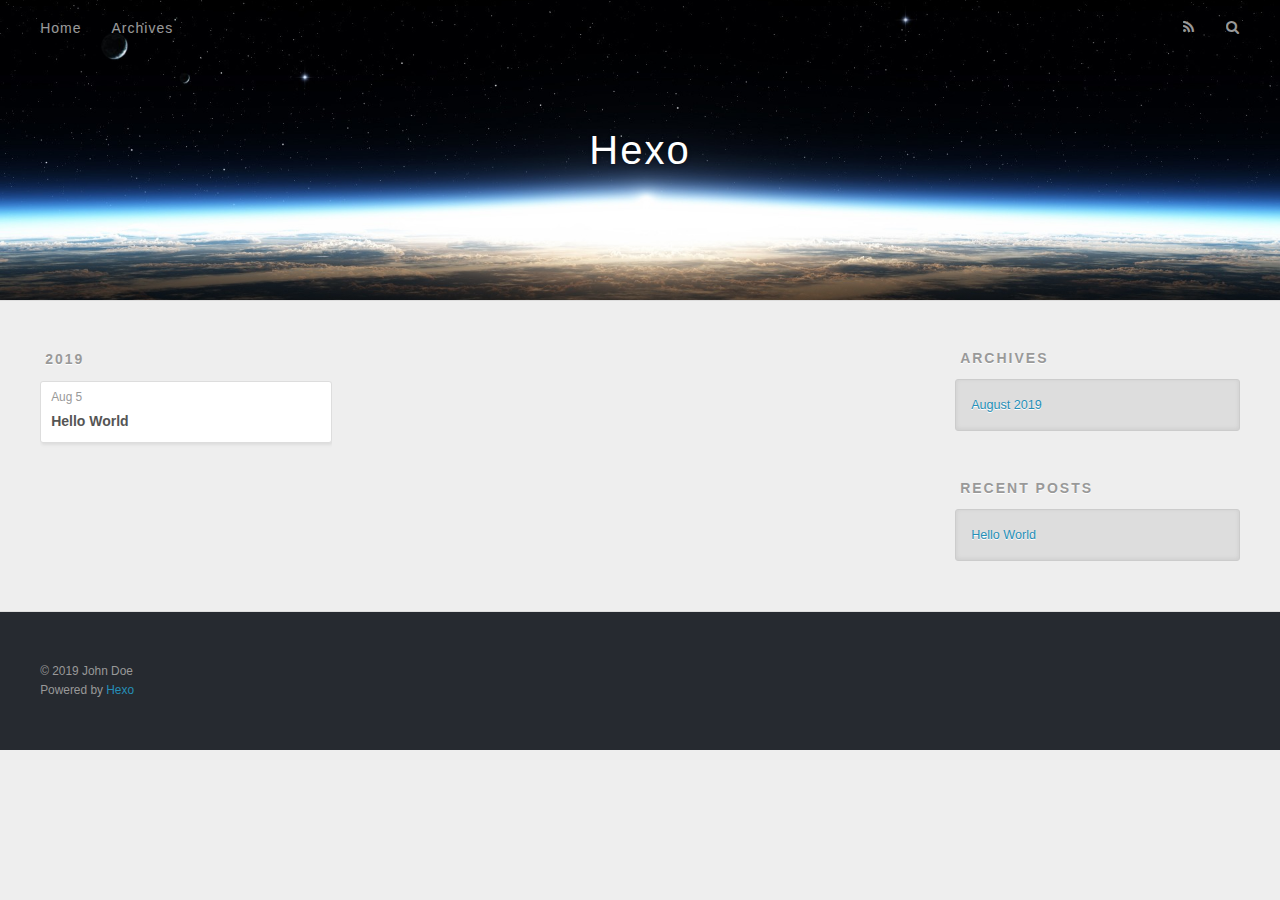
==== archives/index.html @ 951eee35 "Site updated: 2019-08-05 15:23:16" ====
<!DOCTYPE html>
<html>
<head><meta name="generator" content="Hexo 3.9.0">
  <meta charset="utf-8">
  

  
  <title>Archives | Hexo</title>
  <meta name="viewport" content="width=device-width, initial-scale=1, maximum-scale=1">
  <meta property="og:type" content="website">
<meta property="og:title" content="Hexo">
<meta property="og:url" content="http://yoursite.com/archives/index.html">
<meta property="og:site_name" content="Hexo">
<meta property="og:locale" content="default">
<meta name="twitter:card" content="summary">
<meta name="twitter:title" content="Hexo">
  
    <link rel="alternate" href="/atom.xml" title="Hexo" type="application/atom+xml">
  
  
    <link rel="icon" href="/favicon.png">
  
  
    <link href="//fonts.googleapis.com/css?family=Source+Code+Pro" rel="stylesheet" type="text/css">
  
  <link rel="stylesheet" href="/css/style.css">
</head>
</html>
<body>
  <div id="container">
    <div id="wrap">
      <header id="header">
  <div id="banner"></div>
  <div id="header-outer" class="outer">
    <div id="header-title" class="inner">
      <h1 id="logo-wrap">
        <a href="/" id="logo">Hexo</a>
      </h1>
      
    </div>
    <div id="header-inner" class="inner">
      <nav id="main-nav">
        <a id="main-nav-toggle" class="nav-icon"></a>
        
          <a class="main-nav-link" href="/">Home</a>
        
          <a class="main-nav-link" href="/archives">Archives</a>
        
      </nav>
      <nav id="sub-nav">
        
          <a id="nav-rss-link" class="nav-icon" href="/atom.xml" title="RSS Feed"></a>
        
        <a id="nav-search-btn" class="nav-icon" title="Search"></a>
      </nav>
      <div id="search-form-wrap">
        <form action="//google.com/search" method="get" accept-charset="UTF-8" class="search-form"><input type="search" name="q" class="search-form-input" placeholder="Search"><button type="submit" class="search-form-submit">&#xF002;</button><input type="hidden" name="sitesearch" value="http://yoursite.com"></form>
      </div>
    </div>
  </div>
</header>
      <div class="outer">
        <section id="main">
  
  
    
    
      
      
      <section class="archives-wrap">
        <div class="archive-year-wrap">
          <a href="/archives/2019" class="archive-year">2019</a>
        </div>
        <div class="archives">
    
    <article class="archive-article archive-type-post">
  <div class="archive-article-inner">
    <header class="archive-article-header">
      <a href="/2019/08/05/hello-world/" class="archive-article-date">
  <time datetime="2019-08-05T07:02:43.059Z" itemprop="datePublished">Aug 5</time>
</a>
      
  
    <h1 itemprop="name">
      <a class="archive-article-title" href="/2019/08/05/hello-world/">Hello World</a>
    </h1>
  

    </header>
  </div>
</article>
  
  
    </div></section>
  


</section>
        
          <aside id="sidebar">
  
    

  
    

  
    
  
    
  <div class="widget-wrap">
    <h3 class="widget-title">Archives</h3>
    <div class="widget">
      <ul class="archive-list"><li class="archive-list-item"><a class="archive-list-link" href="/archives/2019/08/">August 2019</a></li></ul>
    </div>
  </div>


  
    
  <div class="widget-wrap">
    <h3 class="widget-title">Recent Posts</h3>
    <div class="widget">
      <ul>
        
          <li>
            <a href="/2019/08/05/hello-world/">Hello World</a>
          </li>
        
      </ul>
    </div>
  </div>

  
</aside>
        
      </div>
      <footer id="footer">
  
  <div class="outer">
    <div id="footer-info" class="inner">
      &copy; 2019 John Doe<br>
      Powered by <a href="http://hexo.io/" target="_blank">Hexo</a>
    </div>
  </div>
</footer>
    </div>
    <nav id="mobile-nav">
  
    <a href="/" class="mobile-nav-link">Home</a>
  
    <a href="/archives" class="mobile-nav-link">Archives</a>
  
</nav>
    

<script src="//ajax.googleapis.com/ajax/libs/jquery/2.0.3/jquery.min.js"></script>


  <link rel="stylesheet" href="/fancybox/jquery.fancybox.css">
  <script src="/fancybox/jquery.fancybox.pack.js"></script>


<script src="/js/script.js"></script>



  </div>
</body>
</html>
---- css/style.css ----
body {
  width: 100%;
}
body:before,
body:after {
  content: "";
  display: table;
}
body:after {
  clear: both;
}
html,
body,
div,
span,
applet,
object,
iframe,
h1,
h2,
h3,
h4,
h5,
h6,
p,
blockquote,
pre,
a,
abbr,
acronym,
address,
big,
cite,
code,
del,
dfn,
em,
img,
ins,
kbd,
q,
s,
samp,
small,
strike,
strong,
sub,
sup,
tt,
var,
dl,
dt,
dd,
ol,
ul,
li,
fieldset,
form,
label,
legend,
table,
caption,
tbody,
tfoot,
thead,
tr,
th,
td {
  margin: 0;
  padding: 0;
  border: 0;
  outline: 0;
  font-weight: inherit;
  font-style: inherit;
  font-family: inherit;
  font-size: 100%;
  vertical-align: baseline;
}
body {
  line-height: 1;
  color: #000;
  background: #fff;
}
ol,
ul {
  list-style: none;
}
table {
  border-collapse: separate;
  border-spacing: 0;
  vertical-align: middle;
}
caption,
th,
td {
  text-align: left;
  font-weight: normal;
  vertical-align: middle;
}
a img {
  border: none;
}
input,
button {
  margin: 0;
  padding: 0;
}
input::-moz-focus-inner,
button::-moz-focus-inner {
  border: 0;
  padding: 0;
}
@font-face {
  font-family: FontAwesome;
  font-style: normal;
  font-weight: normal;
  src: url("fonts/fontawesome-webfont.eot?v=#4.0.3");
  src: url("fonts/fontawesome-webfont.eot?#iefix&v=#4.0.3") format("embedded-opentype"), url("fonts/fontawesome-webfont.woff?v=#4.0.3") format("woff"), url("fonts/fontawesome-webfont.ttf?v=#4.0.3") format("truetype"), url("fonts/fontawesome-webfont.svg#fontawesomeregular?v=#4.0.3") format("svg");
}
html,
body,
#container {
  height: 100%;
}
body {
  background: #eee;
  font: 14px -apple-system, BlinkMacSystemFont, "Segoe UI", "Roboto", "Oxygen", "Ubuntu", "Cantarell", "Fira Sans", "Droid Sans", "Helvetica Neue", sans-serif;
  -webkit-text-size-adjust: 100%;
}
.outer {
  max-width: 1220px;
  margin: 0 auto;
  padding: 0 20px;
}
.outer:before,
.outer:after {
  content: "";
  display: table;
}
.outer:after {
  clear: both;
}
.inner {
  display: inline;
  float: left;
  width: 98.33333333333333%;
  margin: 0 0.833333333333333%;
}
.left,
.alignleft {
  float: left;
}
.right,
.alignright {
  float: right;
}
.clear {
  clear: both;
}
#container {
  position: relative;
}
.mobile-nav-on {
  overflow: hidden;
}
#wrap {
  height: 100%;
  width: 100%;
  position: absolute;
  top: 0;
  left: 0;
  -webkit-transition: 0.2s ease-out;
  -moz-transition: 0.2s ease-out;
  -ms-transition: 0.2s ease-out;
  transition: 0.2s ease-out;
  z-index: 1;
  background: #eee;
}
.mobile-nav-on #wrap {
  left: 280px;
}
@media screen and (min-width: 768px) {
  #main {
    display: inline;
    float: left;
    width: 73.33333333333333%;
    margin: 0 0.833333333333333%;
  }
}
.article-date,
.article-category-link,
.archive-year,
.widget-title {
  text-decoration: none;
  text-transform: uppercase;
  letter-spacing: 2px;
  color: #999;
  margin-bottom: 1em;
  margin-left: 5px;
  line-height: 1em;
  text-shadow: 0 1px #fff;
  font-weight: bold;
}
.article-inner,
.archive-article-inner {
  background: #fff;
  -webkit-box-shadow: 1px 2px 3px #ddd;
  box-shadow: 1px 2px 3px #ddd;
  border: 1px solid #ddd;
  border-radius: 3px;
}
.article-entry h1,
.widget h1 {
  font-size: 2em;
}
.article-entry h2,
.widget h2 {
  font-size: 1.5em;
}
.article-entry h3,
.widget h3 {
  font-size: 1.3em;
}
.article-entry h4,
.widget h4 {
  font-size: 1.2em;
}
.article-entry h5,
.widget h5 {
  font-size: 1em;
}
.article-entry h6,
.widget h6 {
  font-size: 1em;
  color: #999;
}
.article-entry hr,
.widget hr {
  border: 1px dashed #ddd;
}
.article-entry strong,
.widget strong {
  font-weight: bold;
}
.article-entry em,
.widget em,
.article-entry cite,
.widget cite {
  font-style: italic;
}
.article-entry sup,
.widget sup,
.article-entry sub,
.widget sub {
  font-size: 0.75em;
  line-height: 0;
  position: relative;
  vertical-align: baseline;
}
.article-entry sup,
.widget sup {
  top: -0.5em;
}
.article-entry sub,
.widget sub {
  bottom: -0.2em;
}
.article-entry small,
.widget small {
  font-size: 0.85em;
}
.article-entry acronym,
.widget acronym,
.article-entry abbr,
.widget abbr {
  border-bottom: 1px dotted;
}
.article-entry ul,
.widget ul,
.article-entry ol,
.widget ol,
.article-entry dl,
.widget dl {
  margin: 0 20px;
  line-height: 1.6em;
}
.article-entry ul ul,
.widget ul ul,
.article-entry ol ul,
.widget ol ul,
.article-entry ul ol,
.widget ul ol,
.article-entry ol ol,
.widget ol ol {
  margin-top: 0;
  margin-bottom: 0;
}
.article-entry ul,
.widget ul {
  list-style: disc;
}
.article-entry ol,
.widget ol {
  list-style: decimal;
}
.article-entry dt,
.widget dt {
  font-weight: bold;
}
#header {
  height: 300px;
  position: relative;
  border-bottom: 1px solid #ddd;
}
#header:before,
#header:after {
  content: "";
  position: absolute;
  left: 0;
  right: 0;
  height: 40px;
}
#header:before {
  top: 0;
  background: -webkit-linear-gradient(rgba(0,0,0,0.2), transparent);
  background: -moz-linear-gradient(rgba(0,0,0,0.2), transparent);
  background: -ms-linear-gradient(rgba(0,0,0,0.2), transparent);
  background: linear-gradient(rgba(0,0,0,0.2), transparent);
}
#header:after {
  bottom: 0;
  background: -webkit-linear-gradient(transparent, rgba(0,0,0,0.2));
  background: -moz-linear-gradient(transparent, rgba(0,0,0,0.2));
  background: -ms-linear-gradient(transparent, rgba(0,0,0,0.2));
  background: linear-gradient(transparent, rgba(0,0,0,0.2));
}
#header-outer {
  height: 100%;
  position: relative;
}
#header-inner {
  position: relative;
  overflow: hidden;
}
#banner {
  position: absolute;
  top: 0;
  left: 0;
  width: 100%;
  height: 100%;
  background: url("images/banner.jpg") center #000;
  -webkit-background-size: cover;
  -moz-background-size: cover;
  background-size: cover;
  z-index: -1;
}
#header-title {
  text-align: center;
  height: 40px;
  position: absolute;
  top: 50%;
  left: 0;
  margin-top: -20px;
}
#logo,
#subtitle {
  text-decoration: none;
  color: #fff;
  font-weight: 300;
  text-shadow: 0 1px 4px rgba(0,0,0,0.3);
}
#logo {
  font-size: 40px;
  line-height: 40px;
  letter-spacing: 2px;
}
#subtitle {
  font-size: 16px;
  line-height: 16px;
  letter-spacing: 1px;
}
#subtitle-wrap {
  margin-top: 16px;
}
#main-nav {
  float: left;
  margin-left: -15px;
}
.nav-icon,
.main-nav-link {
  float: left;
  color: #fff;
  opacity: 0.6;
  text-decoration: none;
  text-shadow: 0 1px rgba(0,0,0,0.2);
  -webkit-transition: opacity 0.2s;
  -moz-transition: opacity 0.2s;
  -ms-transition: opacity 0.2s;
  transition: opacity 0.2s;
  display: block;
  padding: 20px 15px;
}
.nav-icon:hover,
.main-nav-link:hover {
  opacity: 1;
}
.nav-icon {
  font-family: FontAwesome;
  text-align: center;
  font-size: 14px;
  width: 14px;
  height: 14px;
  padding: 20px 15px;
  position: relative;
  cursor: pointer;
}
.main-nav-link {
  font-weight: 300;
  letter-spacing: 1px;
}
@media screen and (max-width: 479px) {
  .main-nav-link {
    display: none;
  }
}
#main-nav-toggle {
  display: none;
}
#main-nav-toggle:before {
  content: "\f0c9";
}
@media screen and (max-width: 479px) {
  #main-nav-toggle {
    display: block;
  }
}
#sub-nav {
  float: right;
  margin-right: -15px;
}
#nav-rss-link:before {
  content: "\f09e";
}
#nav-search-btn:before {
  content: "\f002";
}
#search-form-wrap {
  position: absolute;
  top: 15px;
  width: 150px;
  height: 30px;
  right: -150px;
  opacity: 0;
  -webkit-transition: 0.2s ease-out;
  -moz-transition: 0.2s ease-out;
  -ms-transition: 0.2s ease-out;
  transition: 0.2s ease-out;
}
#search-form-wrap.on {
  opacity: 1;
  right: 0;
}
@media screen and (max-width: 479px) {
  #search-form-wrap {
    width: 100%;
    right: -100%;
  }
}
.search-form {
  position: absolute;
  top: 0;
  left: 0;
  right: 0;
  background: #fff;
  padding: 5px 15px;
  border-radius: 15px;
  -webkit-box-shadow: 0 0 10px rgba(0,0,0,0.3);
  box-shadow: 0 0 10px rgba(0,0,0,0.3);
}
.search-form-input {
  border: none;
  background: none;
  color: #555;
  width: 100%;
  font: 13px -apple-system, BlinkMacSystemFont, "Segoe UI", "Roboto", "Oxygen", "Ubuntu", "Cantarell", "Fira Sans", "Droid Sans", "Helvetica Neue", sans-serif;
  outline: none;
}
.search-form-input::-webkit-search-results-decoration,
.search-form-input::-webkit-search-cancel-button {
  -webkit-appearance: none;
}
.search-form-submit {
  position: absolute;
  top: 50%;
  right: 10px;
  margin-top: -7px;
  font: 13px FontAwesome;
  border: none;
  background: none;
  color: #bbb;
  cursor: pointer;
}
.search-form-submit:hover,
.search-form-submit:focus {
  color: #777;
}
.article {
  margin: 50px 0;
}
.article-inner {
  overflow: hidden;
}
.article-meta:before,
.article-meta:after {
  content: "";
  display: table;
}
.article-meta:after {
  clear: both;
}
.article-date {
  float: left;
}
.article-category {
  float: left;
  line-height: 1em;
  color: #ccc;
  text-shadow: 0 1px #fff;
  margin-left: 8px;
}
.article-category:before {
  content: "\2022";
}
.article-category-link {
  margin: 0 12px 1em;
}
.article-header {
  padding: 20px 20px 0;
}
.article-title {
  text-decoration: none;
  font-size: 2em;
  font-weight: bold;
  color: #555;
  line-height: 1.1em;
  -webkit-transition: color 0.2s;
  -moz-transition: color 0.2s;
  -ms-transition: color 0.2s;
  transition: color 0.2s;
}
a.article-title:hover {
  color: #258fb8;
}
.article-entry {
  color: #555;
  padding: 0 20px;
}
.article-entry:before,
.article-entry:after {
  content: "";
  display: table;
}
.article-entry:after {
  clear: both;
}
.article-entry p,
.article-entry table {
  line-height: 1.6em;
  margin: 1.6em 0;
}
.article-entry h1,
.article-entry h2,
.article-entry h3,
.article-entry h4,
.article-entry h5,
.article-entry h6 {
  font-weight: bold;
}
.article-entry h1,
.article-entry h2,
.article-entry h3,
.article-entry h4,
.article-entry h5,
.article-entry h6 {
  line-height: 1.1em;
  margin: 1.1em 0;
}
.article-entry a {
  color: #258fb8;
  text-decoration: none;
}
.article-entry a:hover {
  text-decoration: underline;
}
.article-entry ul,
.article-entry ol,
.article-entry dl {
  margin-top: 1.6em;
  margin-bottom: 1.6em;
}
.article-entry img,
.article-entry video {
  max-width: 100%;
  height: auto;
  display: block;
  margin: auto;
}
.article-entry iframe {
  border: none;
}
.article-entry table {
  width: 100%;
  border-collapse: collapse;
  border-spacing: 0;
}
.article-entry th {
  font-weight: bold;
  border-bottom: 3px solid #ddd;
  padding-bottom: 0.5em;
}
.article-entry td {
  border-bottom: 1px solid #ddd;
  padding: 10px 0;
}
.article-entry blockquote {
  font-family: Georgia, "Times New Roman", serif;
  font-size: 1.4em;
  margin: 1.6em 20px;
  text-align: center;
}
.article-entry blockquote footer {
  font-size: 14px;
  margin: 1.6em 0;
  font-family: -apple-system, BlinkMacSystemFont, "Segoe UI", "Roboto", "Oxygen", "Ubuntu", "Cantarell", "Fira Sans", "Droid Sans", "Helvetica Neue", sans-serif;
}
.article-entry blockquote footer cite:before {
  content: "—";
  padding: 0 0.5em;
}
.article-entry .pullquote {
  text-align: left;
  width: 45%;
  margin: 0;
}
.article-entry .pullquote.left {
  margin-left: 0.5em;
  margin-right: 1em;
}
.article-entry .pullquote.right {
  margin-right: 0.5em;
  margin-left: 1em;
}
.article-entry .caption {
  color: #999;
  display: block;
  font-size: 0.9em;
  margin-top: 0.5em;
  position: relative;
  text-align: center;
}
.article-entry .video-container {
  position: relative;
  padding-top: 56.25%;
  height: 0;
  overflow: hidden;
}
.article-entry .video-container iframe,
.article-entry .video-container object,
.article-entry .video-container embed {
  position: absolute;
  top: 0;
  left: 0;
  width: 100%;
  height: 100%;
  margin-top: 0;
}
.article-more-link a {
  display: inline-block;
  line-height: 1em;
  padding: 6px 15px;
  border-radius: 15px;
  background: #eee;
  color: #999;
  text-shadow: 0 1px #fff;
  text-decoration: none;
}
.article-more-link a:hover {
  background: #258fb8;
  color: #fff;
  text-decoration: none;
  text-shadow: 0 1px #1e7293;
}
.article-footer {
  font-size: 0.85em;
  line-height: 1.6em;
  border-top: 1px solid #ddd;
  padding-top: 1.6em;
  margin: 0 20px 20px;
}
.article-footer:before,
.article-footer:after {
  content: "";
  display: table;
}
.article-footer:after {
  clear: both;
}
.article-footer a {
  color: #999;
  text-decoration: none;
}
.article-footer a:hover {
  color: #555;
}
.article-tag-list-item {
  float: left;
  margin-right: 10px;
}
.article-tag-list-link:before {
  content: "#";
}
.article-comment-link {
  float: right;
}
.article-comment-link:before {
  content: "\f075";
  font-family: FontAwesome;
  padding-right: 8px;
}
.article-share-link {
  cursor: pointer;
  float: right;
  margin-left: 20px;
}
.article-share-link:before {
  content: "\f064";
  font-family: FontAwesome;
  padding-right: 6px;
}
#article-nav {
  position: relative;
}
#article-nav:before,
#article-nav:after {
  content: "";
  display: table;
}
#article-nav:after {
  clear: both;
}
@media screen and (min-width: 768px) {
  #article-nav {
    margin: 50px 0;
  }
  #article-nav:before {
    width: 8px;
    height: 8px;
    position: absolute;
    top: 50%;
    left: 50%;
    margin-top: -4px;
    margin-left: -4px;
    content: "";
    border-radius: 50%;
    background: #ddd;
    -webkit-box-shadow: 0 1px 2px #fff;
    box-shadow: 0 1px 2px #fff;
  }
}
.article-nav-link-wrap {
  text-decoration: none;
  text-shadow: 0 1px #fff;
  color: #999;
  -webkit-box-sizing: border-box;
  -moz-box-sizing: border-box;
  box-sizing: border-box;
  margin-top: 50px;
  text-align: center;
  display: block;
}
.article-nav-link-wrap:hover {
  color: #555;
}
@media screen and (min-width: 768px) {
  .article-nav-link-wrap {
    width: 50%;
    margin-top: 0;
  }
}
@media screen and (min-width: 768px) {
  #article-nav-newer {
    float: left;
    text-align: right;
    padding-right: 20px;
  }
}
@media screen and (min-width: 768px) {
  #article-nav-older {
    float: right;
    text-align: left;
    padding-left: 20px;
  }
}
.article-nav-caption {
  text-transform: uppercase;
  letter-spacing: 2px;
  color: #ddd;
  line-height: 1em;
  font-weight: bold;
}
#article-nav-newer .article-nav-caption {
  margin-right: -2px;
}
.article-nav-title {
  font-size: 0.85em;
  line-height: 1.6em;
  margin-top: 0.5em;
}
.article-share-box {
  position: absolute;
  display: none;
  background: #fff;
  -webkit-box-shadow: 1px 2px 10px rgba(0,0,0,0.2);
  box-shadow: 1px 2px 10px rgba(0,0,0,0.2);
  border-radius: 3px;
  margin-left: -145px;
  overflow: hidden;
  z-index: 1;
}
.article-share-box.on {
  display: block;
}
.article-share-input {
  width: 100%;
  background: none;
  -webkit-box-sizing: border-box;
  -moz-box-sizing: border-box;
  box-sizing: border-box;
  font: 14px -apple-system, BlinkMacSystemFont, "Segoe UI", "Roboto", "Oxygen", "Ubuntu", "Cantarell", "Fira Sans", "Droid Sans", "Helvetica Neue", sans-serif;
  padding: 0 15px;
  color: #555;
  outline: none;
  border: 1px solid #ddd;
  border-radius: 3px 3px 0 0;
  height: 36px;
  line-height: 36px;
}
.article-share-links {
  background: #eee;
}
.article-share-links:before,
.article-share-links:after {
  content: "";
  display: table;
}
.article-share-links:after {
  clear: both;
}
.article-share-twitter,
.article-share-facebook,
.article-share-pinterest,
.article-share-google {
  width: 50px;
  height: 36px;
  display: block;
  float: left;
  position: relative;
  color: #999;
  text-shadow: 0 1px #fff;
}
.article-share-twitter:before,
.article-share-facebook:before,
.article-share-pinterest:before,
.article-share-google:before {
  font-size: 20px;
  font-family: FontAwesome;
  width: 20px;
  height: 20px;
  position: absolute;
  top: 50%;
  left: 50%;
  margin-top: -10px;
  margin-left: -10px;
  text-align: center;
}
.article-share-twitter:hover,
.article-share-facebook:hover,
.article-share-pinterest:hover,
.article-share-google:hover {
  color: #fff;
}
.article-share-twitter:before {
  content: "\f099";
}
.article-share-twitter:hover {
  background: #00aced;
  text-shadow: 0 1px #008abe;
}
.article-share-facebook:before {
  content: "\f09a";
}
.article-share-facebook:hover {
  background: #3b5998;
  text-shadow: 0 1px #2f477a;
}
.article-share-pinterest:before {
  content: "\f0d2";
}
.article-share-pinterest:hover {
  background: #cb2027;
  text-shadow: 0 1px #a21a1f;
}
.article-share-google:before {
  content: "\f0d5";
}
.article-share-google:hover {
  background: #dd4b39;
  text-shadow: 0 1px #be3221;
}
.article-gallery {
  background: #000;
  position: relative;
}
.article-gallery-photos {
  position: relative;
  overflow: hidden;
}
.article-gallery-img {
  display: none;
  max-width: 100%;
}
.article-gallery-img:first-child {
  display: block;
}
.article-gallery-img.loaded {
  position: absolute;
  display: block;
}
.article-gallery-img img {
  display: block;
  max-width: 100%;
  margin: 0 auto;
}
#comments {
  background: #fff;
  -webkit-box-shadow: 1px 2px 3px #ddd;
  box-shadow: 1px 2px 3px #ddd;
  padding: 20px;
  border: 1px solid #ddd;
  border-radius: 3px;
  margin: 50px 0;
}
#comments a {
  color: #258fb8;
}
.archives-wrap {
  margin: 50px 0;
}
.archives:before,
.archives:after {
  content: "";
  display: table;
}
.archives:after {
  clear: both;
}
.archive-year-wrap {
  margin-bottom: 1em;
}
.archives {
  -webkit-column-gap: 10px;
  -moz-column-gap: 10px;
  column-gap: 10px;
}
@media screen and (min-width: 480px) and (max-width: 767px) {
  .archives {
    -webkit-column-count: 2;
    -moz-column-count: 2;
    column-count: 2;
  }
}
@media screen and (min-width: 768px) {
  .archives {
    -webkit-column-count: 3;
    -moz-column-count: 3;
    column-count: 3;
  }
}
.archive-article {
  -webkit-column-break-inside: avoid;
  page-break-inside: avoid;
  overflow: hidden;
  break-inside: avoid-column;
}
.archive-article-inner {
  padding: 10px;
  margin-bottom: 15px;
}
.archive-article-title {
  text-decoration: none;
  font-weight: bold;
  color: #555;
  -webkit-transition: color 0.2s;
  -moz-transition: color 0.2s;
  -ms-transition: color 0.2s;
  transition: color 0.2s;
  line-height: 1.6em;
}
.archive-article-title:hover {
  color: #258fb8;
}
.archive-article-footer {
  margin-top: 1em;
}
.archive-article-date {
  color: #999;
  text-decoration: none;
  font-size: 0.85em;
  line-height: 1em;
  margin-bottom: 0.5em;
  display: block;
}
#page-nav {
  margin: 50px auto;
  background: #fff;
  -webkit-box-shadow: 1px 2px 3px #ddd;
  box-shadow: 1px 2px 3px #ddd;
  border: 1px solid #ddd;
  border-radius: 3px;
  text-align: center;
  color: #999;
  overflow: hidden;
}
#page-nav:before,
#page-nav:after {
  content: "";
  display: table;
}
#page-nav:after {
  clear: both;
}
#page-nav a,
#page-nav span {
  padding: 10px 20px;
  line-height: 1;
  height: 2ex;
}
#page-nav a {
  color: #999;
  text-decoration: none;
}
#page-nav a:hover {
  background: #999;
  color: #fff;
}
#page-nav .prev {
  float: left;
}
#page-nav .next {
  float: right;
}
#page-nav .page-number {
  display: inline-block;
}
@media screen and (max-width: 479px) {
  #page-nav .page-number {
    display: none;
  }
}
#page-nav .current {
  color: #555;
  font-weight: bold;
}
#page-nav .space {
  color: #ddd;
}
#footer {
  background: #262a30;
  padding: 50px 0;
  border-top: 1px solid #ddd;
  color: #999;
}
#footer a {
  color: #258fb8;
  text-decoration: none;
}
#footer a:hover {
  text-decoration: underline;
}
#footer-info {
  line-height: 1.6em;
  font-size: 0.85em;
}
.article-entry pre,
.article-entry .highlight {
  background: #2d2d2d;
  margin: 0 -20px;
  padding: 15px 20px;
  border-style: solid;
  border-color: #ddd;
  border-width: 1px 0;
  overflow: auto;
  color: #ccc;
  line-height: 22.400000000000002px;
}
.article-entry .highlight .gutter pre,
.article-entry .gist .gist-file .gist-data .line-numbers {
  color: #666;
  font-size: 0.85em;
}
.article-entry pre,
.article-entry code {
  font-family: "Source Code Pro", Consolas, Monaco, Menlo, Consolas, monospace;
}
.article-entry code {
  background: #eee;
  text-shadow: 0 1px #fff;
  padding: 0 0.3em;
}
.article-entry pre code {
  background: none;
  text-shadow: none;
  padding: 0;
}
.article-entry .highlight pre {
  border: none;
  margin: 0;
  padding: 0;
}
.article-entry .highlight table {
  margin: 0;
  width: auto;
}
.article-entry .highlight td {
  border: none;
  padding: 0;
}
.article-entry .highlight figcaption {
  font-size: 0.85em;
  color: #999;
  line-height: 1em;
  margin-bottom: 1em;
}
.article-entry .highlight figcaption:before,
.article-entry .highlight figcaption:after {
  content: "";
  display: table;
}
.article-entry .highlight figcaption:after {
  clear: both;
}
.article-entry .highlight figcaption a {
  float: right;
}
.article-entry .highlight .gutter pre {
  text-align: right;
  padding-right: 20px;
}
.article-entry .highlight .line {
  height: 22.400000000000002px;
}
.article-entry .highlight .line.marked {
  background: #515151;
}
.article-entry .gist {
  margin: 0 -20px;
  border-style: solid;
  border-color: #ddd;
  border-width: 1px 0;
  background: #2d2d2d;
  padding: 15px 20px 15px 0;
}
.article-entry .gist .gist-file {
  border: none;
  font-family: "Source Code Pro", Consolas, Monaco, Menlo, Consolas, monospace;
  margin: 0;
}
.article-entry .gist .gist-file .gist-data {
  background: none;
  border: none;
}
.article-entry .gist .gist-file .gist-data .line-numbers {
  background: none;
  border: none;
  padding: 0 20px 0 0;
}
.article-entry .gist .gist-file .gist-data .line-data {
  padding: 0 !important;
}
.article-entry .gist .gist-file .highlight {
  margin: 0;
  padding: 0;
  border: none;
}
.article-entry .gist .gist-file .gist-meta {
  background: #2d2d2d;
  color: #999;
  font: 0.85em -apple-system, BlinkMacSystemFont, "Segoe UI", "Roboto", "Oxygen", "Ubuntu", "Cantarell", "Fira Sans", "Droid Sans", "Helvetica Neue", sans-serif;
  text-shadow: 0 0;
  padding: 0;
  margin-top: 1em;
  margin-left: 20px;
}
.article-entry .gist .gist-file .gist-meta a {
  color: #258fb8;
  font-weight: normal;
}
.article-entry .gist .gist-file .gist-meta a:hover {
  text-decoration: underline;
}
pre .comment,
pre .title {
  color: #999;
}
pre .variable,
pre .attribute,
pre .tag,
pre .regexp,
pre .ruby .constant,
pre .xml .tag .title,
pre .xml .pi,
pre .xml .doctype,
pre .html .doctype,
pre .css .id,
pre .css .class,
pre .css .pseudo {
  color: #f2777a;
}
pre .number,
pre .preprocessor,
pre .built_in,
pre .literal,
pre .params,
pre .constant {
  color: #f99157;
}
pre .class,
pre .ruby .class .title,
pre .css .rules .attribute {
  color: #9c9;
}
pre .string,
pre .value,
pre .inheritance,
pre .header,
pre .ruby .symbol,
pre .xml .cdata {
  color: #9c9;
}
pre .css .hexcolor {
  color: #6cc;
}
pre .function,
pre .python .decorator,
pre .python .title,
pre .ruby .function .title,
pre .ruby .title .keyword,
pre .perl .sub,
pre .javascript .title,
pre .coffeescript .title {
  color: #69c;
}
pre .keyword,
pre .javascript .function {
  color: #c9c;
}
@media screen and (max-width: 479px) {
  #mobile-nav {
    position: absolute;
    top: 0;
    left: 0;
    width: 280px;
    height: 100%;
    background: #191919;
    border-right: 1px solid #fff;
  }
}
@media screen and (max-width: 479px) {
  .mobile-nav-link {
    display: block;
    color: #999;
    text-decoration: none;
    padding: 15px 20px;
    font-weight: bold;
  }
  .mobile-nav-link:hover {
    color: #fff;
  }
}
@media screen and (min-width: 768px) {
  #sidebar {
    display: inline;
    float: left;
    width: 23.333333333333332%;
    margin: 0 0.833333333333333%;
  }
}
.widget-wrap {
  margin: 50px 0;
}
.widget {
  color: #777;
  text-shadow: 0 1px #fff;
  background: #ddd;
  -webkit-box-shadow: 0 -1px 4px #ccc inset;
  box-shadow: 0 -1px 4px #ccc inset;
  border: 1px solid #ccc;
  padding: 15px;
  border-radius: 3px;
}
.widget a {
  color: #258fb8;
  text-decoration: none;
}
.widget a:hover {
  text-decoration: underline;
}
.widget ul ul,
.widget ol ul,
.widget dl ul,
.widget ul ol,
.widget ol ol,
.widget dl ol,
.widget ul dl,
.widget ol dl,
.widget dl dl {
  margin-left: 15px;
  list-style: disc;
}
.widget {
  line-height: 1.6em;
  word-wrap: break-word;
  font-size: 0.9em;
}
.widget ul,
.widget ol {
  list-style: none;
  margin: 0;
}
.widget ul ul,
.widget ol ul,
.widget ul ol,
.widget ol ol {
  margin: 0 20px;
}
.widget ul ul,
.widget ol ul {
  list-style: disc;
}
.widget ul ol,
.widget ol ol {
  list-style: decimal;
}
.category-list-count,
.tag-list-count,
.archive-list-count {
  padding-left: 5px;
  color: #999;
  font-size: 0.85em;
}
.category-list-count:before,
.tag-list-count:before,
.archive-list-count:before {
  content: "(";
}
.category-list-count:after,
.tag-list-count:after,
.archive-list-count:after {
  content: ")";
}
.tagcloud a {
  margin-right: 5px;
  display: inline-block;
}
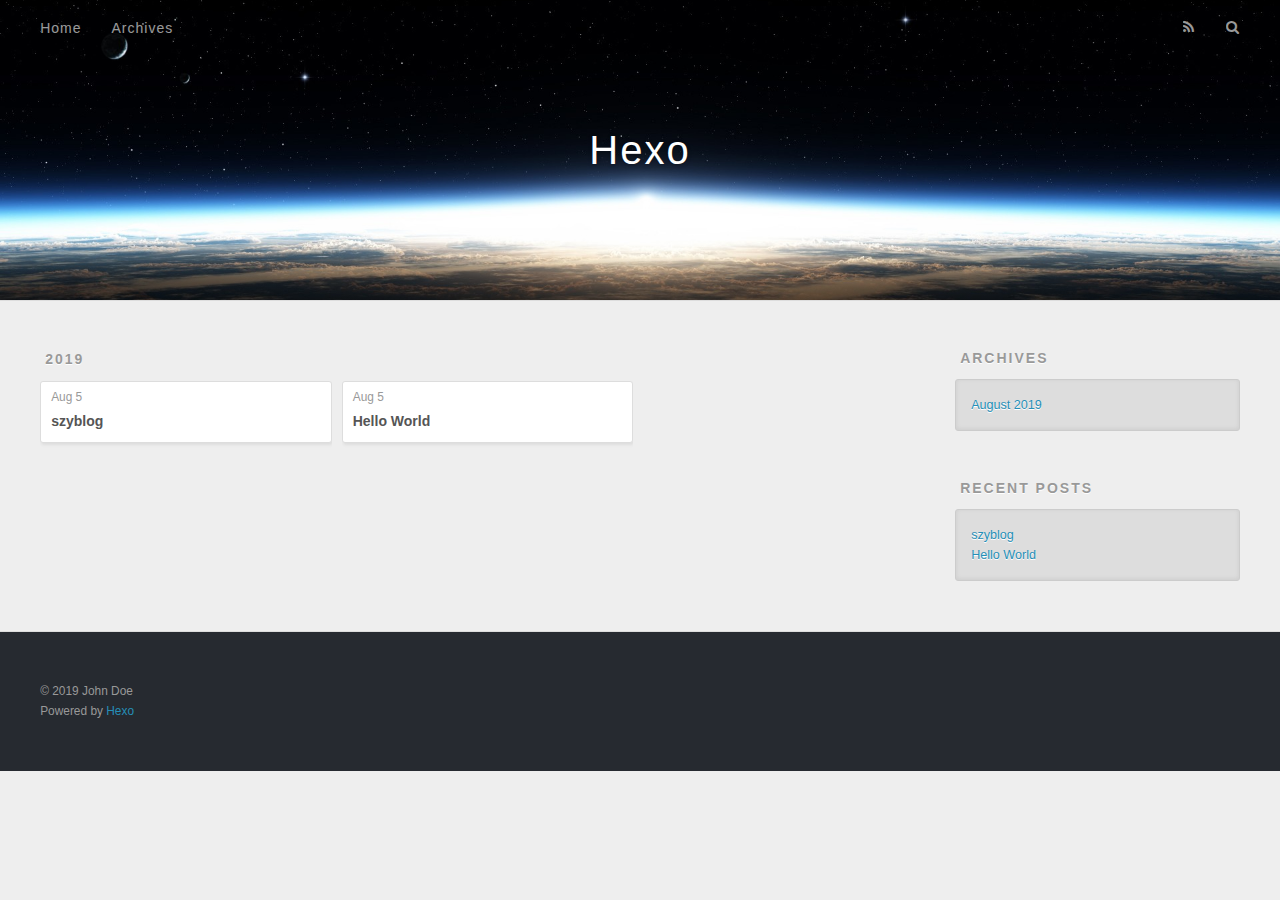
==== commit 7aeaf330: "Site updated: 2019-08-05 15:45:19" ====
--- a/archives/index.html
+++ b/archives/index.html
@@ -76,6 +76,25 @@
     <article class="archive-article archive-type-post">
   <div class="archive-article-inner">
     <header class="archive-article-header">
+      <a href="/2019/08/05/szyblog/" class="archive-article-date">
+  <time datetime="2019-08-05T07:43:23.000Z" itemprop="datePublished">Aug 5</time>
+</a>
+      
+  
+    <h1 itemprop="name">
+      <a class="archive-article-title" href="/2019/08/05/szyblog/">szyblog</a>
+    </h1>
+  
+
+    </header>
+  </div>
+</article>
+  
+    
+    
+    <article class="archive-article archive-type-post">
+  <div class="archive-article-inner">
+    <header class="archive-article-header">
       <a href="/2019/08/05/hello-world/" class="archive-article-date">
   <time datetime="2019-08-05T07:02:43.059Z" itemprop="datePublished">Aug 5</time>
 </a>
@@ -124,6 +143,10 @@
       <ul>
         
           <li>
+            <a href="/2019/08/05/szyblog/">szyblog</a>
+          </li>
+        
+          <li>
             <a href="/2019/08/05/hello-world/">Hello World</a>
           </li>
         
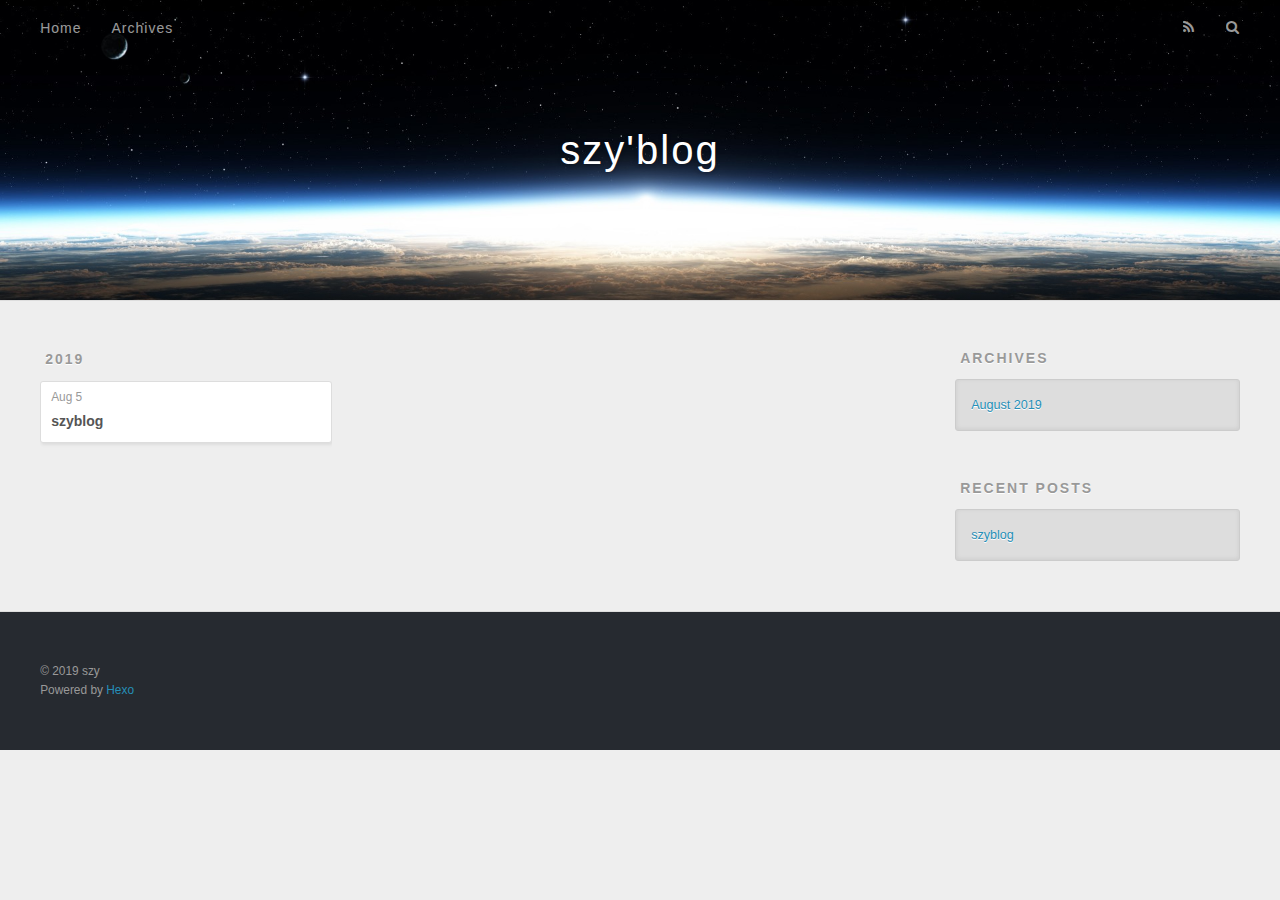
==== commit bdcbcef2: "Site updated: 2019-08-05 15:51:14" ====
--- a/archives/index.html
+++ b/archives/index.html
@@ -5,17 +5,17 @@
   
 
   
-  <title>Archives | Hexo</title>
+  <title>Archives | szy&#39;blog</title>
   <meta name="viewport" content="width=device-width, initial-scale=1, maximum-scale=1">
   <meta property="og:type" content="website">
-<meta property="og:title" content="Hexo">
+<meta property="og:title" content="szy&#39;blog">
 <meta property="og:url" content="http://yoursite.com/archives/index.html">
-<meta property="og:site_name" content="Hexo">
+<meta property="og:site_name" content="szy&#39;blog">
 <meta property="og:locale" content="default">
 <meta name="twitter:card" content="summary">
-<meta name="twitter:title" content="Hexo">
+<meta name="twitter:title" content="szy&#39;blog">
   
-    <link rel="alternate" href="/atom.xml" title="Hexo" type="application/atom+xml">
+    <link rel="alternate" href="/atom.xml" title="szy&#39;blog" type="application/atom+xml">
   
   
     <link rel="icon" href="/favicon.png">
@@ -34,7 +34,7 @@
   <div id="header-outer" class="outer">
     <div id="header-title" class="inner">
       <h1 id="logo-wrap">
-        <a href="/" id="logo">Hexo</a>
+        <a href="/" id="logo">szy&#39;blog</a>
       </h1>
       
     </div>
@@ -76,32 +76,13 @@
     <article class="archive-article archive-type-post">
   <div class="archive-article-inner">
     <header class="archive-article-header">
-      <a href="/2019/08/05/szyblog/" class="archive-article-date">
+      <a href="/2019/08/05/undefined/" class="archive-article-date">
   <time datetime="2019-08-05T07:43:23.000Z" itemprop="datePublished">Aug 5</time>
 </a>
       
   
     <h1 itemprop="name">
-      <a class="archive-article-title" href="/2019/08/05/szyblog/">szyblog</a>
-    </h1>
-  
-
-    </header>
-  </div>
-</article>
-  
-    
-    
-    <article class="archive-article archive-type-post">
-  <div class="archive-article-inner">
-    <header class="archive-article-header">
-      <a href="/2019/08/05/hello-world/" class="archive-article-date">
-  <time datetime="2019-08-05T07:02:43.059Z" itemprop="datePublished">Aug 5</time>
-</a>
-      
-  
-    <h1 itemprop="name">
-      <a class="archive-article-title" href="/2019/08/05/hello-world/">Hello World</a>
+      <a class="archive-article-title" href="/2019/08/05/undefined/">szyblog</a>
     </h1>
   
 
@@ -143,11 +124,7 @@
       <ul>
         
           <li>
-            <a href="/2019/08/05/szyblog/">szyblog</a>
-          </li>
-        
-          <li>
-            <a href="/2019/08/05/hello-world/">Hello World</a>
+            <a href="/2019/08/05/undefined/">szyblog</a>
           </li>
         
       </ul>
@@ -162,7 +139,7 @@
   
   <div class="outer">
     <div id="footer-info" class="inner">
-      &copy; 2019 John Doe<br>
+      &copy; 2019 szy<br>
       Powered by <a href="http://hexo.io/" target="_blank">Hexo</a>
     </div>
   </div>
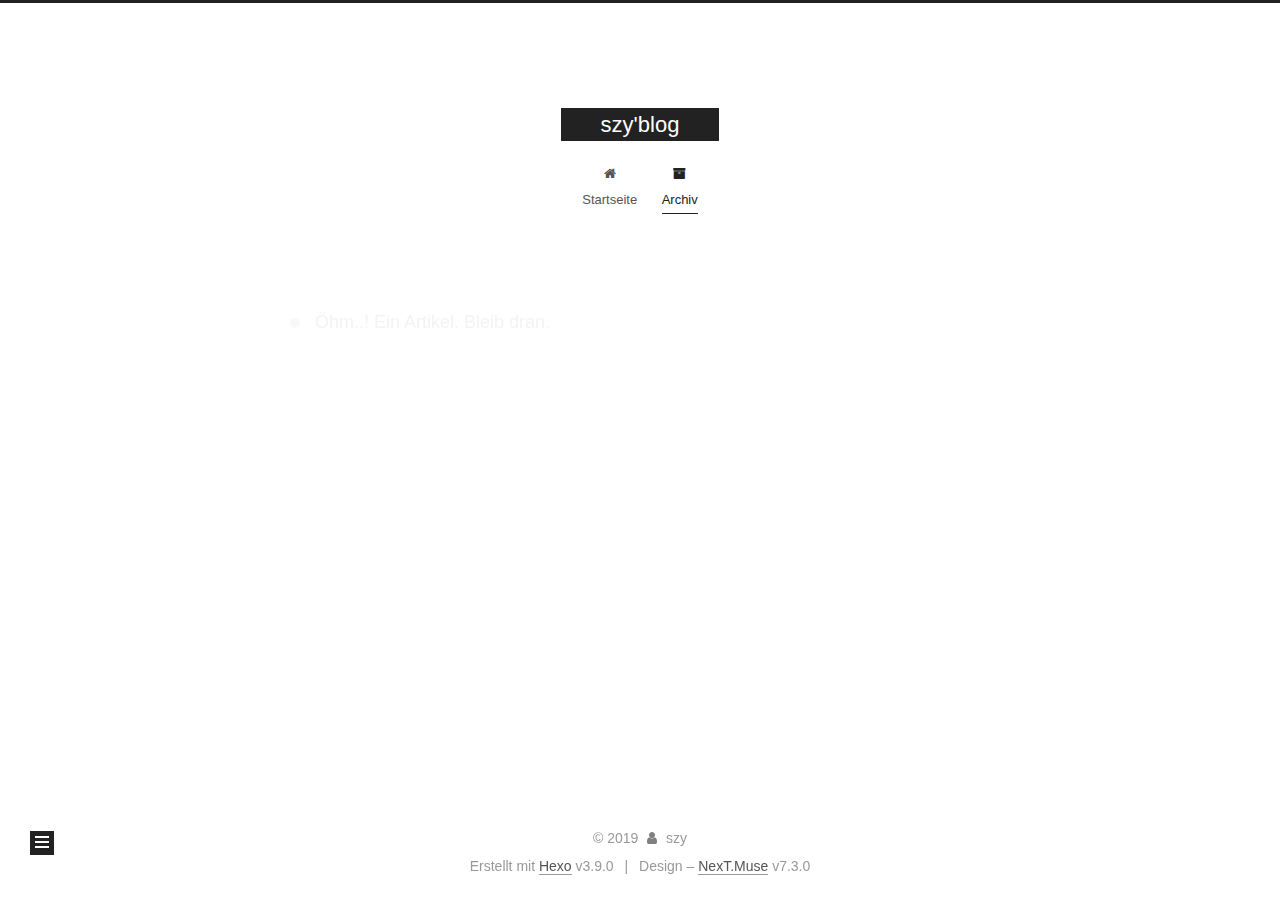
==== commit 925028d9: "Site updated: 2019-08-05 16:04:14" ====
--- a/archives/index.html
+++ b/archives/index.html
@@ -1,12 +1,60 @@
 <!DOCTYPE html>
-<html>
-<head><meta name="generator" content="Hexo 3.9.0">
-  <meta charset="utf-8">
-  
-
-  
-  <title>Archives | szy&#39;blog</title>
-  <meta name="viewport" content="width=device-width, initial-scale=1, maximum-scale=1">
+
+
+
+
+
+<html class="theme-next muse use-motion" lang="">
+<head>
+  <meta charset="UTF-8">
+<meta name="generator" content="Hexo 3.9.0">
+<meta name="viewport" content="width=device-width, initial-scale=1, maximum-scale=2">
+<meta name="theme-color" content="#222">
+<meta http-equiv="X-UA-Compatible" content="IE=edge">
+  <link rel="apple-touch-icon" sizes="180x180" href="/images/apple-touch-icon-next.png?v=7.3.0">
+  <link rel="icon" type="image/png" sizes="32x32" href="/images/favicon-32x32-next.png?v=7.3.0">
+  <link rel="icon" type="image/png" sizes="16x16" href="/images/favicon-16x16-next.png?v=7.3.0">
+  <link rel="mask-icon" href="/images/logo.svg?v=7.3.0" color="#222">
+
+<link rel="stylesheet" href="/css/main.css?v=7.3.0">
+
+
+<link rel="stylesheet" href="/lib/font-awesome/css/font-awesome.min.css?v=4.7.0">
+
+
+<script id="hexo-configurations">
+  var NexT = window.NexT || {};
+  var CONFIG = {
+    root: '/',
+    scheme: 'Muse',
+    version: '7.3.0',
+    sidebar: {"position":"left","display":"post","offset":12,"onmobile":false},
+    back2top: {"enable":true,"sidebar":false,"scrollpercent":false},
+    save_scroll: false,
+    copycode: {"enable":false,"show_result":false,"style":null},
+    fancybox: false,
+    mediumzoom: false,
+    lazyload: false,
+    pangu: false,
+    algolia: {
+      applicationID: '',
+      apiKey: '',
+      indexName: '',
+      hits: {"per_page":10},
+      labels: {"input_placeholder":"Search for Posts","hits_empty":"We didn't find any results for the search: ${query}","hits_stats":"${hits} results found in ${time} ms"}
+    },
+    localsearch: {"enable":false,"trigger":"auto","top_n_per_article":1,"unescape":false,"preload":false},
+    path: '',
+    tabs: true,
+    motion: {"enable":true,"async":false,"transition":{"post_block":"fadeIn","post_header":"slideDownIn","post_body":"slideDownIn","coll_header":"slideLeftIn","sidebar":"slideUpIn"}},
+    translation: {
+      copy_button: 'Kopieren',
+      copy_success: 'Kopiert',
+      copy_failure: 'Kopieren fehlgeschlagen'
+    }
+  };
+</script>
+
   <meta property="og:type" content="website">
 <meta property="og:title" content="szy&#39;blog">
 <meta property="og:url" content="http://yoursite.com/archives/index.html">
@@ -14,157 +62,342 @@
 <meta property="og:locale" content="default">
 <meta name="twitter:card" content="summary">
 <meta name="twitter:title" content="szy&#39;blog">
-  
-    <link rel="alternate" href="/atom.xml" title="szy&#39;blog" type="application/atom+xml">
-  
-  
-    <link rel="icon" href="/favicon.png">
-  
-  
-    <link href="//fonts.googleapis.com/css?family=Source+Code+Pro" rel="stylesheet" type="text/css">
-  
-  <link rel="stylesheet" href="/css/style.css">
+  <link rel="canonical" href="http://yoursite.com/archives/">
+
+
+<script id="page-configurations">
+  // https://hexo.io/docs/variables.html
+  CONFIG.page = {
+    sidebar: "",
+    isHome: false,
+    isPost: false,
+    isPage: false,
+    isArchive: true
+  };
+</script>
+
+  <title>Archiv | szy'blog</title>
+  
+
+
+
+
+
+
+
+
+  <noscript>
+  <style>
+  .use-motion .motion-element,
+  .use-motion .brand,
+  .use-motion .menu-item,
+  .sidebar-inner,
+  .use-motion .post-block,
+  .use-motion .pagination,
+  .use-motion .comments,
+  .use-motion .post-header,
+  .use-motion .post-body,
+  .use-motion .collection-title { opacity: initial; }
+
+  .use-motion .logo,
+  .use-motion .site-title,
+  .use-motion .site-subtitle {
+    opacity: initial;
+    top: initial;
+  }
+
+  .use-motion .logo-line-before i { left: initial; }
+  .use-motion .logo-line-after i { right: initial; }
+  </style>
+</noscript>
+
 </head>
-</html>
-<body>
-  <div id="container">
-    <div id="wrap">
-      <header id="header">
-  <div id="banner"></div>
-  <div id="header-outer" class="outer">
-    <div id="header-title" class="inner">
-      <h1 id="logo-wrap">
-        <a href="/" id="logo">szy&#39;blog</a>
-      </h1>
-      
-    </div>
-    <div id="header-inner" class="inner">
-      <nav id="main-nav">
-        <a id="main-nav-toggle" class="nav-icon"></a>
-        
-          <a class="main-nav-link" href="/">Home</a>
-        
-          <a class="main-nav-link" href="/archives">Archives</a>
-        
-      </nav>
-      <nav id="sub-nav">
-        
-          <a id="nav-rss-link" class="nav-icon" href="/atom.xml" title="RSS Feed"></a>
-        
-        <a id="nav-search-btn" class="nav-icon" title="Search"></a>
-      </nav>
-      <div id="search-form-wrap">
-        <form action="//google.com/search" method="get" accept-charset="UTF-8" class="search-form"><input type="search" name="q" class="search-form-input" placeholder="Search"><button type="submit" class="search-form-submit">&#xF002;</button><input type="hidden" name="sitesearch" value="http://yoursite.com"></form>
-      </div>
+
+<body itemscope itemtype="http://schema.org/WebPage" lang="default">
+
+  <div class="container sidebar-position-left">
+    <div class="headband"></div>
+
+    <header id="header" class="header" itemscope itemtype="http://schema.org/WPHeader">
+      <div class="header-inner"><div class="site-brand-wrapper">
+  <div class="site-meta">
+
+    <div class="custom-logo-site-title">
+      <a href="/" class="brand" rel="start">
+        <span class="logo-line-before"><i></i></span>
+        <span class="site-title">szy'blog</span>
+        <span class="logo-line-after"><i></i></span>
+      </a>
     </div>
   </div>
-</header>
-      <div class="outer">
-        <section id="main">
-  
-  
-    
-    
-      
-      
-      <section class="archives-wrap">
-        <div class="archive-year-wrap">
-          <a href="/archives/2019" class="archive-year">2019</a>
-        </div>
-        <div class="archives">
-    
-    <article class="archive-article archive-type-post">
-  <div class="archive-article-inner">
-    <header class="archive-article-header">
-      <a href="/2019/08/05/undefined/" class="archive-article-date">
-  <time datetime="2019-08-05T07:43:23.000Z" itemprop="datePublished">Aug 5</time>
-</a>
-      
-  
-    <h1 itemprop="name">
-      <a class="archive-article-title" href="/2019/08/05/undefined/">szyblog</a>
-    </h1>
-  
-
+
+  <div class="site-nav-toggle">
+    <button aria-label="Navigationsleiste an/ausschalten">
+      <span class="btn-bar"></span>
+      <span class="btn-bar"></span>
+      <span class="btn-bar"></span>
+    </button>
+  </div>
+</div>
+
+
+<nav class="site-nav">
+  
+  <ul id="menu" class="menu">
+      
+      
+      
+        
+        <li class="menu-item menu-item-home">
+      
+    
+
+    <a href="/" rel="section"><i class="menu-item-icon fa fa-fw fa-home"></i> <br>Startseite</a>
+
+  </li>
+      
+      
+      
+        
+        <li class="menu-item menu-item-archives">
+      
+    
+
+    <a href="/archives/" rel="section"><i class="menu-item-icon fa fa-fw fa-archive"></i> <br>Archiv</a>
+
+  </li>
+  </ul>
+
+    
+
+    
+    
+      
+      
+    
+      
+      
+    
+    
+
+  
+
+</nav>
+</div>
     </header>
-  </div>
-</article>
-  
-  
-    </div></section>
-  
-
-
-</section>
-        
-          <aside id="sidebar">
-  
-    
-
-  
-    
-
-  
-    
-  
-    
-  <div class="widget-wrap">
-    <h3 class="widget-title">Archives</h3>
-    <div class="widget">
-      <ul class="archive-list"><li class="archive-list-item"><a class="archive-list-link" href="/archives/2019/08/">August 2019</a></li></ul>
+
+    
+
+
+    <main id="main" class="main">
+      <div class="main-inner">
+        <div class="content-wrap">
+          <div id="content" class="content page-archive">
+            
+
+  
+  
+  
+  <div class="post-block archive">
+    <div id="posts" class="posts-collapse">
+      <span class="archive-move-on"></span>
+      <span class="archive-page-counter">
+        
+        
+        
+          
+        
+        Öhm..! Ein Artikel. Bleib dran.
+      </span>
+      
+
+        
+        
+        
+
+        
+          
+          <div class="collection-title">
+            <h1 class="archive-year" id="archive-year-2019">2019</h1>
+          </div>
+        
+        
+
+        
+
+  <article class="post post-type-normal" itemscope itemtype="http://schema.org/Article">
+    <header class="post-header">
+
+      <h2 class="post-title">
+          <a class="post-title-link" href="/2019/08/05/undefined/" itemprop="url">
+            
+              <span itemprop="name">szyblog</span>
+            
+          </a>
+        
+      </h2>
+
+      <div class="post-meta">
+        <time class="post-time" itemprop="dateCreated"
+              datetime="2019-08-05T15:43:23+08:00"
+              content="2019-08-05">
+          08-05
+        </time>
+      </div>
+
+    </header>
+  </article>
+
+
+
+      
+
     </div>
   </div>
-
-
-  
-    
-  <div class="widget-wrap">
-    <h3 class="widget-title">Recent Posts</h3>
-    <div class="widget">
-      <ul>
-        
-          <li>
-            <a href="/2019/08/05/undefined/">szyblog</a>
-          </li>
-        
-      </ul>
+  
+  
+  
+
+  
+
+
+
+          </div>
+          
+
+        </div>
+          
+  
+  <div class="sidebar-toggle">
+    <div class="sidebar-toggle-line-wrap">
+      <span class="sidebar-toggle-line sidebar-toggle-line-first"></span>
+      <span class="sidebar-toggle-line sidebar-toggle-line-middle"></span>
+      <span class="sidebar-toggle-line sidebar-toggle-line-last"></span>
     </div>
   </div>
 
-  
-</aside>
-        
-      </div>
-      <footer id="footer">
-  
-  <div class="outer">
-    <div id="footer-info" class="inner">
-      &copy; 2019 szy<br>
-      Powered by <a href="http://hexo.io/" target="_blank">Hexo</a>
+  <aside id="sidebar" class="sidebar">
+    <div class="sidebar-inner">
+
+      <div class="site-overview-wrap sidebar-panel sidebar-panel-active">
+        <div class="site-overview">
+
+          <div class="site-author motion-element" itemprop="author" itemscope itemtype="http://schema.org/Person">
+  <p class="site-author-name" itemprop="name">szy</p>
+  <div class="site-description motion-element" itemprop="description"></div>
+</div>
+  <nav class="site-state motion-element">
+      <div class="site-state-item site-state-posts">
+        
+          <a href="/archives/">
+        
+          <span class="site-state-item-count">1</span>
+          <span class="site-state-item-name">Artikel</span>
+        </a>
+      </div>
+    
+  </nav>
+
+
+
+        </div>
+      </div>
+
     </div>
+  </aside>
+  <div id="sidebar-dimmer"></div>
+
+
+      </div>
+    </main>
+
+    <footer id="footer" class="footer">
+      <div class="footer-inner">
+        <div class="copyright">&copy; <span itemprop="copyrightYear">2019</span>
+  <span class="with-love" id="animate">
+    <i class="fa fa-user"></i>
+  </span>
+  <span class="author" itemprop="copyrightHolder">szy</span>
+</div>
+  <div class="powered-by">Erstellt mit  <a href="https://hexo.io" class="theme-link" rel="noopener" target="_blank">Hexo</a> v3.9.0</div>
+  <span class="post-meta-divider">|</span>
+  <div class="theme-info">Design – <a href="https://theme-next.org" class="theme-link" rel="noopener" target="_blank">NexT.Muse</a> v7.3.0</div>
+
+        
+
+
+
+
+
+
+
+
+        
+      </div>
+    </footer>
+      <div class="back-to-top">
+        <i class="fa fa-arrow-up"></i>
+      </div>
+
+    
+
   </div>
-</footer>
-    </div>
-    <nav id="mobile-nav">
-  
-    <a href="/" class="mobile-nav-link">Home</a>
-  
-    <a href="/archives" class="mobile-nav-link">Archives</a>
-  
-</nav>
-    
-
-<script src="//ajax.googleapis.com/ajax/libs/jquery/2.0.3/jquery.min.js"></script>
-
-
-  <link rel="stylesheet" href="/fancybox/jquery.fancybox.css">
-  <script src="/fancybox/jquery.fancybox.pack.js"></script>
-
-
-<script src="/js/script.js"></script>
-
-
-
-  </div>
+
+  
+  <script src="/lib/jquery/index.js?v=3.4.1"></script>
+  <script src="/lib/velocity/velocity.min.js?v=1.2.1"></script>
+  <script src="/lib/velocity/velocity.ui.min.js?v=1.2.1"></script>
+
+<script src="/js/utils.js?v=7.3.0"></script>
+  <script src="/js/motion.js?v=7.3.0"></script>
+
+
+  <script src="/js/schemes/muse.js?v=7.3.0"></script>
+
+
+<script src="/js/next-boot.js?v=7.3.0"></script>
+
+
+
+
+
+
+  
+
+
+
+
+
+
+
+
+
+
+
+
+
+
+
+
+
+
+
+
+
+
+
+
+
+
+
+
+  
+
+  
+
+  
+
+
+  
 </body>
-</html>+</html>
--- a/css/main.css
+++ b/css/main.css
@@ -0,0 +1,2288 @@
+html {
+  line-height: 1.15; /* 1 */
+  -webkit-text-size-adjust: 100%; /* 2 */
+}
+body {
+  margin: 0;
+}
+main {
+  display: block;
+}
+h1 {
+  font-size: 2em;
+  margin: 0.67em 0;
+}
+hr {
+  box-sizing: content-box; /* 1 */
+  height: 0; /* 1 */
+  overflow: visible; /* 2 */
+}
+pre {
+  font-family: monospace, monospace; /* 1 */
+  font-size: 1em; /* 2 */
+}
+a {
+  background-color: transparent;
+}
+abbr[title] {
+  border-bottom: none; /* 1 */
+  text-decoration: underline; /* 2 */
+  text-decoration: underline dotted; /* 2 */
+}
+b,
+strong {
+  font-weight: bolder;
+}
+code,
+kbd,
+samp {
+  font-family: monospace, monospace; /* 1 */
+  font-size: 1em; /* 2 */
+}
+small {
+  font-size: 80%;
+}
+sub,
+sup {
+  font-size: 75%;
+  line-height: 0;
+  position: relative;
+  vertical-align: baseline;
+}
+sub {
+  bottom: -0.25em;
+}
+sup {
+  top: -0.5em;
+}
+img {
+  border-style: none;
+}
+button,
+input,
+optgroup,
+select,
+textarea {
+  font-family: inherit; /* 1 */
+  font-size: 100%; /* 1 */
+  line-height: 1.15; /* 1 */
+  margin: 0; /* 2 */
+}
+button,
+input {
+/* 1 */
+  overflow: visible;
+}
+button,
+select {
+/* 1 */
+  text-transform: none;
+}
+button,
+[type='button'],
+[type='reset'],
+[type='submit'] {
+  -webkit-appearance: button;
+}
+button::-moz-focus-inner,
+[type='button']::-moz-focus-inner,
+[type='reset']::-moz-focus-inner,
+[type='submit']::-moz-focus-inner {
+  border-style: none;
+  padding: 0;
+}
+button:-moz-focusring,
+[type='button']:-moz-focusring,
+[type='reset']:-moz-focusring,
+[type='submit']:-moz-focusring {
+  outline: 1px dotted ButtonText;
+}
+fieldset {
+  padding: 0.35em 0.75em 0.625em;
+}
+legend {
+  box-sizing: border-box; /* 1 */
+  color: inherit; /* 2 */
+  display: table; /* 1 */
+  max-width: 100%; /* 1 */
+  padding: 0; /* 3 */
+  white-space: normal; /* 1 */
+}
+progress {
+  vertical-align: baseline;
+}
+textarea {
+  overflow: auto;
+}
+[type='checkbox'],
+[type='radio'] {
+  box-sizing: border-box; /* 1 */
+  padding: 0; /* 2 */
+}
+[type='number']::-webkit-inner-spin-button,
+[type='number']::-webkit-outer-spin-button {
+  height: auto;
+}
+[type='search'] {
+  outline-offset: -2px; /* 2 */
+  -webkit-appearance: textfield; /* 1 */
+}
+[type='search']::-webkit-search-decoration {
+  -webkit-appearance: none;
+}
+::-webkit-file-upload-button {
+  font: inherit; /* 2 */
+  -webkit-appearance: button; /* 1 */
+}
+details {
+  display: block;
+}
+summary {
+  display: list-item;
+}
+template {
+  display: none;
+}
+[hidden] {
+  display: none;
+}
+::selection {
+  background: #262a30;
+  color: #fff;
+}
+body {
+  background: #fff;
+  color: #555;
+  font-family: 'Lato', "PingFang SC", "Microsoft YaHei", sans-serif;
+  font-size: 1em;
+  line-height: 2;
+  position: relative;
+}
+@media (max-width: 991px) {
+  body {
+    padding-right: 0 !important;
+  }
+}
+h1,
+h2,
+h3,
+h4,
+h5,
+h6 {
+  font-family: 'Lato', "PingFang SC", "Microsoft YaHei", sans-serif;
+  font-weight: bold;
+  line-height: 1.5;
+  margin: 20px 0 15px;
+  padding: 0;
+}
+h1 {
+  font-size: 1.75em;
+}
+h2 {
+  font-size: 1.625em;
+}
+h3 {
+  font-size: 1.5em;
+}
+h4 {
+  font-size: 1.375em;
+}
+h5 {
+  font-size: 1.25em;
+}
+h6 {
+  font-size: 1.125em;
+}
+p {
+  margin: 0 0 20px 0;
+}
+a,
+span.exturl {
+  overflow-wrap: break-word;
+  word-wrap: break-word;
+  background-color: transparent;
+  border-bottom: 1px solid #999;
+  color: #555;
+  outline: none;
+  text-decoration: none;
+  cursor: pointer;
+}
+a:hover,
+span.exturl:hover {
+  border-bottom-color: #222;
+  color: #222;
+}
+video {
+  display: block;
+  margin-left: auto;
+  margin-right: auto;
+  max-width: 100%;
+}
+img {
+  display: block;
+  height: auto;
+  margin: auto;
+  max-width: 100%;
+}
+hr {
+  background-color: #ddd;
+  background-image: repeating-linear-gradient(-45deg, #fff, #fff 4px, transparent 4px, transparent 8px);
+  border: none;
+  height: 3px;
+  margin: 40px 0;
+}
+blockquote {
+  border-left: 4px solid #ddd;
+  color: #666;
+  margin: 0;
+  padding: 0 15px;
+}
+blockquote cite::before {
+  content: '-';
+  padding: 0 5px;
+}
+dt {
+  font-weight: 700;
+}
+dd {
+  margin: 0;
+  padding: 0;
+}
+kbd {
+  background-color: #f9f9f9;
+  background-image: linear-gradient(top, #eee, #fff, #eee);
+  border: 1px solid #ccc;
+  border-radius: 0.2em;
+  box-shadow: 0.1em 0.1em 0.2em rgba(0,0,0,0.1);
+  font-family: inherit;
+  padding: 0.1em 0.3em;
+  white-space: nowrap;
+}
+.text-left {
+  text-align: left;
+}
+.text-center {
+  text-align: center;
+}
+.text-right {
+  text-align: right;
+}
+.text-justify {
+  text-align: justify;
+}
+.text-nowrap {
+  white-space: nowrap;
+}
+.text-lowercase {
+  text-transform: lowercase;
+}
+.text-uppercase {
+  text-transform: uppercase;
+}
+.text-capitalize {
+  text-transform: capitalize;
+}
+.center-block {
+  display: block;
+  margin-left: auto;
+  margin-right: auto;
+}
+.clearfix::before,
+.clearfix::after {
+  content: ' ';
+  display: table;
+}
+.clearfix::after {
+  clear: both;
+}
+.pullquote {
+  width: 45%;
+}
+.pullquote.left {
+  float: left;
+  margin-left: 5px;
+  margin-right: 10px;
+}
+.pullquote.right {
+  float: right;
+  margin-left: 10px;
+  margin-right: 5px;
+}
+.affix {
+  position: fixed;
+}
+.translation {
+  color: #999;
+  font-size: 0.875em;
+  margin-top: -20px;
+}
+.scrollbar-measure {
+  height: 100px;
+  overflow: scroll;
+  position: absolute;
+  top: -9999px;
+  width: 100px;
+}
+.use-motion .motion-element {
+  opacity: 0;
+}
+.table-container {
+  margin: 20px 0;
+  overflow: auto;
+  -webkit-overflow-scrolling: touch;
+}
+.highlight .table-container {
+  margin: 0;
+}
+table {
+  border-collapse: collapse;
+  border-spacing: 0;
+  font-size: 0.875em;
+  width: 100%;
+}
+table > tbody > tr:nth-of-type(odd) {
+  background-color: #f9f9f9;
+}
+table > tbody > tr:hover {
+  background-color: #f5f5f5;
+}
+caption,
+th,
+td {
+  font-weight: normal;
+  padding: 8px;
+  text-align: left;
+  vertical-align: middle;
+}
+th,
+td {
+  border: 1px solid #ddd;
+  border-bottom: 3px solid #ddd;
+}
+th {
+  font-weight: 700;
+  padding-bottom: 10px;
+}
+td {
+  border-bottom-width: 1px;
+}
+html,
+body {
+  height: 100%;
+}
+.container {
+  position: relative;
+}
+.header-inner {
+  margin: 0 auto;
+  padding: 100px 0 70px;
+  width: 700px;
+}
+@media (min-width: 1200px) {
+  .container .header-inner {
+    width: 800px;
+  }
+}
+@media (min-width: 1600px) {
+  .container .header-inner {
+    width: 900px;
+  }
+}
+.main-inner {
+  margin: 0 auto;
+  width: 700px;
+}
+@media (min-width: 1200px) {
+  .container .main-inner {
+    width: 800px;
+  }
+}
+@media (min-width: 1600px) {
+  .container .main-inner {
+    width: 900px;
+  }
+}
+.footer {
+  padding: 20px 0;
+}
+.footer-inner {
+  box-sizing: border-box;
+  margin: 0 auto;
+  width: 700px;
+}
+@media (min-width: 1200px) {
+  .container .footer-inner {
+    width: 800px;
+  }
+}
+@media (min-width: 1600px) {
+  .container .footer-inner {
+    width: 900px;
+  }
+}
+pre,
+.highlight {
+  background: #f7f7f7;
+  color: #4d4d4c;
+  line-height: 1.6;
+  margin: 20px 0;
+}
+pre,
+code {
+  font-family: consolas, Menlo, "PingFang SC", "Microsoft YaHei", monospace;
+}
+code {
+  overflow-wrap: break-word;
+  word-wrap: break-word;
+  background: #eee;
+  border-radius: 3px;
+  color: #555;
+  padding: 2px 4px;
+}
+pre {
+  overflow: auto;
+  padding: 10px;
+}
+pre code {
+  background: none;
+  color: #4d4d4c;
+  padding: 0;
+  text-shadow: none;
+}
+.highlight *::selection {
+  background: #d6d6d6;
+}
+.highlight pre {
+  border: none;
+  margin: 0;
+  padding: 10px 0;
+}
+.highlight table {
+  border: none;
+  margin: 0;
+  width: auto;
+}
+.highlight td {
+  border: none;
+  padding: 0;
+}
+.highlight figcaption {
+  background: #eee;
+  border-bottom: 1px solid #e9e9e9;
+  color: #4d4d4c;
+  line-height: 1em;
+  margin: 0;
+  padding: 0.5em;
+}
+.highlight figcaption::before,
+.highlight figcaption::after {
+  content: ' ';
+  display: table;
+}
+.highlight figcaption::after {
+  clear: both;
+}
+.highlight figcaption a {
+  color: #4d4d4c;
+  float: right;
+}
+.highlight figcaption a:hover {
+  border-bottom-color: #4d4d4c;
+}
+.highlight .gutter pre {
+  background-color: #eff2f3;
+  color: #869194;
+  padding-left: 10px;
+  padding-right: 10px;
+  text-align: right;
+}
+.highlight .code pre {
+  background-color: #f7f7f7;
+  padding-left: 10px;
+  width: 100%;
+}
+.gutter {
+  user-select: none;
+  -moz-user-select: none;
+  -ms-user-select: none;
+  -webkit-user-select: none;
+}
+.gist table {
+  width: auto;
+}
+.gist table td {
+  border: none;
+}
+pre .deletion {
+  background: #fdd;
+}
+pre .addition {
+  background: #dfd;
+}
+pre .meta {
+  color: #eab700;
+  user-select: none;
+  -moz-user-select: none;
+  -ms-user-select: none;
+  -webkit-user-select: none;
+}
+pre .comment {
+  color: #8e908c;
+}
+pre .variable,
+pre .attribute,
+pre .tag,
+pre .name,
+pre .regexp,
+pre .ruby .constant,
+pre .xml .tag .title,
+pre .xml .pi,
+pre .xml .doctype,
+pre .html .doctype,
+pre .css .id,
+pre .css .class,
+pre .css .pseudo {
+  color: #c82829;
+}
+pre .number,
+pre .preprocessor,
+pre .built_in,
+pre .builtin-name,
+pre .literal,
+pre .params,
+pre .constant,
+pre .command {
+  color: #f5871f;
+}
+pre .ruby .class .title,
+pre .css .rules .attribute,
+pre .string,
+pre .symbol,
+pre .value,
+pre .inheritance,
+pre .header,
+pre .ruby .symbol,
+pre .xml .cdata,
+pre .special,
+pre .formula {
+  color: #718c00;
+}
+pre .title,
+pre .css .hexcolor {
+  color: #3e999f;
+}
+pre .function,
+pre .python .decorator,
+pre .python .title,
+pre .ruby .function .title,
+pre .ruby .title .keyword,
+pre .perl .sub,
+pre .javascript .title,
+pre .coffeescript .title {
+  color: #4271ae;
+}
+pre .keyword,
+pre .javascript .function {
+  color: #8959a8;
+}
+.blockquote-center,
+.page-home .post-type-quote blockquote,
+.page-post-detail .post-type-quote blockquote {
+  border-left: none;
+  margin: 40px 0;
+  padding: 0;
+  position: relative;
+  text-align: center;
+}
+.blockquote-center::before,
+.page-home .post-type-quote blockquote::before,
+.page-post-detail .post-type-quote blockquote::before,
+.blockquote-center::after,
+.page-home .post-type-quote blockquote::after,
+.page-post-detail .post-type-quote blockquote::after {
+  background-position: 0 -6px;
+  background-repeat: no-repeat;
+  background-size: 22px 22px;
+  content: ' ';
+  display: block;
+  height: 24px;
+  opacity: 0.2;
+  position: absolute;
+  width: 100%;
+}
+.blockquote-center::before,
+.page-home .post-type-quote blockquote::before,
+.page-post-detail .post-type-quote blockquote::before {
+  background-image: url("../images/quote-l.svg");
+  border-top: 1px solid #ccc;
+  top: -20px;
+}
+.blockquote-center::after,
+.page-home .post-type-quote blockquote::after,
+.page-post-detail .post-type-quote blockquote::after {
+  background-image: url("../images/quote-r.svg");
+  background-position: 100% 8px;
+  border-bottom: 1px solid #ccc;
+  bottom: -20px;
+}
+.blockquote-center p,
+.page-home .post-type-quote blockquote p,
+.page-post-detail .post-type-quote blockquote p,
+.blockquote-center div,
+.page-home .post-type-quote blockquote div,
+.page-post-detail .post-type-quote blockquote div {
+  text-align: center;
+}
+.post .post-body .group-picture img {
+  border: none;
+  box-sizing: border-box;
+  margin: 0 auto;
+  padding: 0 3px;
+}
+.post-body .group-picture-row {
+  margin-bottom: 6px;
+  overflow: hidden;
+}
+.post-body .group-picture-column {
+  float: left;
+  margin-bottom: 10px;
+}
+.page-archive .group-picture-container {
+  overflow: hidden;
+}
+.page-archive .group-picture-row {
+  float: left;
+}
+.page-archive .group-picture-row:first-child {
+  margin-top: 6px;
+}
+.page-archive .group-picture-column {
+  max-height: 150px;
+  max-width: 150px;
+}
+.post-body .label {
+  display: inline;
+  padding: 0 2px;
+}
+.post-body .label.default {
+  background-color: #f0f0f0;
+}
+.post-body .label.primary {
+  background-color: #efe6f7;
+}
+.post-body .label.info {
+  background-color: #e5f2f8;
+}
+.post-body .label.success {
+  background-color: #e7f4e9;
+}
+.post-body .label.warning {
+  background-color: #fcf6e1;
+}
+.post-body .label.danger {
+  background-color: #fae8eb;
+}
+.post-body .note {
+  margin-bottom: 20px;
+  padding: 15px;
+  position: relative;
+  border: 1px solid #eee;
+  border-left-width: 5px;
+  border-radius: 3px;
+}
+.post-body .note h2,
+.post-body .note h3,
+.post-body .note h4,
+.post-body .note h5,
+.post-body .note h6 {
+  margin-top: 0;
+  border-bottom: initial;
+  margin-bottom: 0;
+  padding-top: 0 !important;
+}
+.post-body .note p:first-child,
+.post-body .note ul:first-child,
+.post-body .note ol:first-child,
+.post-body .note table:first-child,
+.post-body .note pre:first-child,
+.post-body .note blockquote:first-child,
+.post-body .note img:first-child {
+  margin-top: 0;
+}
+.post-body .note p:last-child,
+.post-body .note ul:last-child,
+.post-body .note ol:last-child,
+.post-body .note table:last-child,
+.post-body .note pre:last-child,
+.post-body .note blockquote:last-child,
+.post-body .note img:last-child {
+  margin-bottom: 0;
+}
+.post-body .note.default {
+  border-left-color: #777;
+}
+.post-body .note.default h2,
+.post-body .note.default h3,
+.post-body .note.default h4,
+.post-body .note.default h5,
+.post-body .note.default h6 {
+  color: #777;
+}
+.post-body .note.primary {
+  border-left-color: #6f42c1;
+}
+.post-body .note.primary h2,
+.post-body .note.primary h3,
+.post-body .note.primary h4,
+.post-body .note.primary h5,
+.post-body .note.primary h6 {
+  color: #6f42c1;
+}
+.post-body .note.info {
+  border-left-color: #428bca;
+}
+.post-body .note.info h2,
+.post-body .note.info h3,
+.post-body .note.info h4,
+.post-body .note.info h5,
+.post-body .note.info h6 {
+  color: #428bca;
+}
+.post-body .note.success {
+  border-left-color: #5cb85c;
+}
+.post-body .note.success h2,
+.post-body .note.success h3,
+.post-body .note.success h4,
+.post-body .note.success h5,
+.post-body .note.success h6 {
+  color: #5cb85c;
+}
+.post-body .note.warning {
+  border-left-color: #f0ad4e;
+}
+.post-body .note.warning h2,
+.post-body .note.warning h3,
+.post-body .note.warning h4,
+.post-body .note.warning h5,
+.post-body .note.warning h6 {
+  color: #f0ad4e;
+}
+.post-body .note.danger {
+  border-left-color: #d9534f;
+}
+.post-body .note.danger h2,
+.post-body .note.danger h3,
+.post-body .note.danger h4,
+.post-body .note.danger h5,
+.post-body .note.danger h6 {
+  color: #d9534f;
+}
+.post-body .tabs {
+  display: block;
+  margin-bottom: 20px;
+  padding-top: 10px;
+  position: relative;
+}
+.post-body .tabs ul.nav-tabs {
+  display: flex;
+  flex-wrap: wrap;
+  margin: 0;
+  margin-bottom: -1px;
+  padding: 0;
+}
+@media (max-width: 413px) {
+  .post-body .tabs ul.nav-tabs {
+    display: block;
+    margin-bottom: 5px;
+  }
+}
+.post-body .tabs ul.nav-tabs li.tab {
+  background-color: #fff;
+  border-bottom: 1px solid #ddd;
+  border-left: 1px solid transparent;
+  border-right: 1px solid transparent;
+  border-top: 3px solid transparent;
+  flex-grow: 1;
+  list-style-type: none;
+}
+@media (max-width: 413px) {
+  .post-body .tabs ul.nav-tabs li.tab {
+    border-bottom: 1px solid transparent;
+    border-left: 3px solid transparent;
+    border-right: 1px solid transparent;
+    border-top: 1px solid transparent;
+  }
+}
+.post-body .tabs ul.nav-tabs li.tab a {
+  border-bottom: initial;
+  display: block;
+  line-height: 1.8em;
+  outline: 0;
+  padding: 0.25em 0.75em;
+  text-align: center;
+  transition-delay: 0s;
+  transition-duration: 0.2s;
+  transition-timing-function: ease-out;
+}
+.post-body .tabs ul.nav-tabs li.tab a i {
+  width: 1.285714285714286em;
+}
+.post-body .tabs ul.nav-tabs li.tab.active {
+  border-bottom: 1px solid transparent;
+  border-left: 1px solid #ddd;
+  border-right: 1px solid #ddd;
+  border-top: 3px solid #fc6423;
+}
+@media (max-width: 413px) {
+  .post-body .tabs ul.nav-tabs li.tab.active {
+    border-bottom: 1px solid #ddd;
+    border-left: 3px solid #fc6423;
+    border-right: 1px solid #ddd;
+    border-top: 1px solid #ddd;
+  }
+}
+.post-body .tabs ul.nav-tabs li.tab.active a {
+  color: #555;
+  cursor: default;
+}
+.post-body .tabs .tab-content .tab-pane {
+  border: 1px solid #ddd;
+  padding: 20px 20px 0 20px;
+}
+.post-body .tabs .tab-content .tab-pane:not(.active) {
+  display: none;
+}
+.post-body .tabs .tab-content .tab-pane.active {
+  display: block;
+}
+.btn {
+  background: #222;
+  border: 2px solid #222;
+  border-radius: 0;
+  color: #fff;
+  display: inline-block;
+  font-size: 0.875em;
+  padding: 0 20px;
+  text-decoration: none;
+  transition-property: background-color;
+  transition-delay: 0s;
+  transition-duration: 0.2s;
+  transition-timing-function: ease-in-out;
+  line-height: 2;
+}
+.btn:hover {
+  background: #fff;
+  border-color: #222;
+  color: #222;
+}
+.btn +.btn {
+  margin: 0 0 8px 8px;
+}
+.btn .fa-fw {
+  text-align: left;
+  width: 1.285714285714286em;
+}
+.btn-bar {
+  background: #555;
+  border-radius: 1px;
+  display: block;
+  height: 2px;
+  width: 22px;
+}
+.btn-bar+.btn-bar {
+  margin-top: 4px;
+}
+.page-number-basic,
+.pagination .prev,
+.pagination .next,
+.pagination .page-number,
+.pagination .space {
+  display: inline-block;
+  margin: 0 10px;
+  padding: 0 11px;
+  position: relative;
+  top: -1px;
+}
+@media (max-width: 767px) {
+  .page-number-basic,
+  .pagination .prev,
+  .pagination .next,
+  .pagination .page-number,
+  .pagination .space {
+    margin: 0 5px;
+  }
+}
+.pagination {
+  border-top: 1px solid #eee;
+  margin: 120px 0 40px;
+  text-align: center;
+}
+.pagination .prev,
+.pagination .next,
+.pagination .page-number {
+  border-bottom: 0;
+  border-top: 1px solid #eee;
+  transition-property: border-color;
+  transition-delay: 0s;
+  transition-duration: 0.2s;
+  transition-timing-function: ease-in-out;
+}
+.pagination .prev:hover,
+.pagination .next:hover,
+.pagination .page-number:hover {
+  border-top-color: #222;
+}
+.pagination .space {
+  margin: 0;
+  padding: 0;
+}
+.pagination .prev {
+  margin-left: 0;
+}
+.pagination .next {
+  margin-right: 0;
+}
+.pagination .page-number.current {
+  background: #ccc;
+  border-top-color: #ccc;
+  color: #fff;
+}
+@media (max-width: 767px) {
+  .pagination {
+    border-top: none;
+  }
+  .pagination .prev,
+  .pagination .next,
+  .pagination .page-number {
+    border-bottom: 1px solid #eee;
+    border-top: 0;
+    margin-bottom: 10px;
+    padding: 0 10px;
+  }
+  .pagination .prev:hover,
+  .pagination .next:hover,
+  .pagination .page-number:hover {
+    border-bottom-color: #222;
+  }
+}
+.comments {
+  margin: 60px 20px 0;
+  overflow: hidden;
+}
+.back-to-top {
+  background: #222;
+  bottom: -100px;
+  box-sizing: border-box;
+  color: #fff;
+  cursor: pointer;
+  font-size: 12px;
+  opacity: 1;
+  padding: 0 6px;
+  position: fixed;
+  right: 30px;
+  text-align: center;
+  transition-property: bottom;
+  width: 24px;
+  z-index: 1050;
+  transition-delay: 0s;
+  transition-duration: 0.2s;
+  transition-timing-function: ease-in-out;
+}
+.back-to-top:hover {
+  color: #87daff;
+}
+.back-to-top.back-to-top-on {
+  bottom: 19px;
+}
+@media (max-width: 991px) {
+  .back-to-top {
+    opacity: 0.8;
+    right: 20px;
+  }
+}
+.header {
+  background: transparent;
+}
+.header-inner {
+  position: relative;
+}
+.headband {
+  background: #222;
+  height: 3px;
+}
+.site-meta {
+  margin: 0;
+  text-align: center;
+}
+@media (max-width: 767px) {
+  .site-meta {
+    text-align: center;
+  }
+}
+.brand {
+  background: #222;
+  border-bottom: none;
+  color: #fff;
+  display: inline-block;
+  line-height: 1.375em;
+  padding: 0 40px;
+  position: relative;
+}
+.brand:hover {
+  color: #fff;
+}
+.logo {
+  display: inline-block;
+  line-height: 36px;
+  margin-right: 5px;
+  vertical-align: top;
+}
+.site-title {
+  display: inline-block;
+  font-family: 'Lato', "PingFang SC", "Microsoft YaHei", sans-serif;
+  font-size: 1.375em;
+  font-weight: normal;
+  line-height: 1.5;
+  vertical-align: top;
+}
+.site-subtitle {
+  color: #999;
+  font-size: 0.8125em;
+  margin-top: 10px;
+}
+.use-motion .brand {
+  opacity: 0;
+}
+.use-motion .logo,
+.use-motion .site-title,
+.use-motion .site-subtitle,
+.use-motion .custom-logo-image {
+  opacity: 0;
+  position: relative;
+  top: -10px;
+}
+.site-nav-toggle {
+  display: none;
+  left: 10px;
+  position: absolute;
+}
+@media (max-width: 767px) {
+  .site-nav-toggle {
+    display: block;
+  }
+}
+.site-nav-toggle button {
+  background: transparent;
+  border: none;
+  margin-top: 2px;
+  padding: 9px 10px;
+}
+@media (max-width: 767px) {
+  .site-nav {
+    border-top: 1px solid #ddd;
+    clear: both;
+    display: none;
+    margin: 0 -10px;
+    padding: 0 10px;
+  }
+}
+@media (min-width: 768px) and (max-width: 991px) {
+  .site-nav {
+    display: block !important;
+  }
+}
+@media (min-width: 992px) {
+  .site-nav {
+    display: block !important;
+  }
+}
+.menu {
+  margin-top: 20px;
+  padding-left: 0;
+  text-align: center;
+}
+.menu .menu-item {
+  display: inline-block;
+  list-style: none;
+  margin: 0 10px;
+}
+@media (max-width: 767px) {
+  .menu .menu-item {
+    margin-top: 10px;
+  }
+}
+.menu .menu-item a,
+.menu .menu-item span.exturl {
+  border-bottom: 1px solid transparent;
+  display: block;
+  font-size: 0.8125em;
+  line-height: inherit;
+  transition-property: border-color;
+  transition-delay: 0s;
+  transition-duration: 0.2s;
+  transition-timing-function: ease-in-out;
+}
+.menu .menu-item a:hover,
+.menu .menu-item span.exturl:hover {
+  border-bottom-color: #222;
+}
+.menu .menu-item .fa {
+  margin-right: 5px;
+}
+.use-motion .menu-item {
+  opacity: 0;
+}
+.post-body {
+  overflow-wrap: break-word;
+  word-wrap: break-word;
+  font-family: 'Lato', "PingFang SC", "Microsoft YaHei", sans-serif;
+}
+.post-body span.exturl .fa {
+  font-size: 0.875em;
+  margin-left: 4px;
+}
+.post-body .image-caption,
+.post-body .figure .caption {
+  color: #999;
+  font-size: 0.875em;
+  font-weight: bold;
+  line-height: 1;
+  margin: -20px auto 15px;
+  text-align: center;
+}
+.post-sticky-flag {
+  display: inline-block;
+  transform: rotate(30deg);
+}
+.use-motion .post-block,
+.use-motion .pagination,
+.use-motion .comments {
+  opacity: 0;
+}
+.use-motion .post-header {
+  opacity: 0;
+}
+.use-motion .post-body {
+  opacity: 0;
+}
+.use-motion .collection-title {
+  opacity: 0;
+}
+.post-button {
+  margin-top: 40px;
+}
+.posts-collapse {
+  margin-left: 55px;
+  position: relative;
+  z-index: 1010;
+}
+@media (max-width: 767px) {
+  .posts-collapse {
+    margin-left: 20px;
+    margin-right: 20px;
+  }
+  .posts-collapse .post-title,
+  .posts-collapse .post-meta {
+    display: block;
+    text-align: left;
+    width: auto;
+  }
+}
+.posts-collapse .collection-title {
+  margin: 60px 0;
+  position: relative;
+}
+.posts-collapse .collection-title h1,
+.posts-collapse .collection-title h2 {
+  margin-left: 20px;
+}
+.posts-collapse .collection-title small {
+  color: #bbb;
+  margin-left: 5px;
+}
+.posts-collapse .collection-title::before {
+  background: #bbb;
+  border-radius: 50%;
+  content: ' ';
+  height: 8px;
+  left: 0;
+  margin-left: -4px;
+  margin-top: -4px;
+  position: absolute;
+  top: 50%;
+  width: 8px;
+}
+.posts-collapse .post {
+  margin: 30px 0;
+}
+.posts-collapse .post-header {
+  position: relative;
+  transition-delay: 0s;
+  transition-duration: 0.2s;
+  transition-timing-function: ease-in-out;
+  border-bottom: 1px dashed #ccc;
+  transition-property: border;
+}
+.posts-collapse .post-header::before {
+  background: #bbb;
+  border: 1px solid #fff;
+  border-radius: 50%;
+  content: ' ';
+  height: 6px;
+  left: 0;
+  margin-left: -4px;
+  position: absolute;
+  top: 0.75em;
+  width: 6px;
+  transition-delay: 0s;
+  transition-duration: 0.2s;
+  transition-timing-function: ease-in-out;
+  transition-property: background;
+}
+.posts-collapse .post-header:hover {
+  border-bottom-color: #666;
+}
+.posts-collapse .post-header:hover::before {
+  background: #222;
+}
+.posts-collapse .post-title {
+  font-size: 1em;
+  font-weight: normal;
+  line-height: inherit;
+  margin-bottom: 0;
+  margin-left: 3.75em;
+}
+.posts-collapse .post-title::after {
+  margin-left: 3px;
+  opacity: 0.6;
+}
+.posts-collapse .post-title a,
+.posts-collapse .post-title span.exturl {
+  border-bottom: none;
+  color: #666;
+}
+.posts-collapse .post-meta {
+  font-size: 0.75em;
+  left: 20px;
+  position: absolute;
+  top: 5px;
+}
+.posts-collapse::after {
+  background: #f5f5f5;
+  content: ' ';
+  height: 100%;
+  left: 0;
+  margin-left: -2px;
+  position: absolute;
+  top: 1.25em;
+  width: 4px;
+  z-index: -1;
+}
+.posts-collapse .fa-external-link {
+  font-size: 0.875em;
+  margin-left: 5px;
+}
+.posts-expand .post-eof {
+  background: #ccc;
+  height: 1px;
+  margin: 80px auto 60px;
+  text-align: center;
+  width: 8%;
+}
+.post:last-child .post-eof {
+  display: none;
+}
+.posts-expand {
+  padding-top: 40px;
+}
+@media (max-width: 767px) {
+  .posts-expand {
+    margin: 0 20px;
+  }
+  .post-body .highlight {
+    margin-left: 0;
+    margin-right: 0;
+    padding: 0;
+  }
+}
+@media (min-width: 992px) {
+  .posts-expand .post-body {
+    text-align: justify;
+  }
+}
+@media (max-width: 991px) {
+  .posts-expand .post-body {
+    text-align: justify;
+  }
+}
+.posts-expand .post-body h2,
+.posts-expand .post-body h3,
+.posts-expand .post-body h4,
+.posts-expand .post-body h5,
+.posts-expand .post-body h6 {
+  padding-top: 10px;
+}
+.posts-expand .post-body h2 .header-anchor,
+.posts-expand .post-body h3 .header-anchor,
+.posts-expand .post-body h4 .header-anchor,
+.posts-expand .post-body h5 .header-anchor,
+.posts-expand .post-body h6 .header-anchor {
+  border-bottom-style: none;
+  color: #ccc;
+  float: right;
+  margin-left: 10px;
+  visibility: hidden;
+}
+.posts-expand .post-body h2 .header-anchor:hover,
+.posts-expand .post-body h3 .header-anchor:hover,
+.posts-expand .post-body h4 .header-anchor:hover,
+.posts-expand .post-body h5 .header-anchor:hover,
+.posts-expand .post-body h6 .header-anchor:hover {
+  color: inherit;
+}
+.posts-expand .post-body h2:hover .header-anchor,
+.posts-expand .post-body h3:hover .header-anchor,
+.posts-expand .post-body h4:hover .header-anchor,
+.posts-expand .post-body h5:hover .header-anchor,
+.posts-expand .post-body h6:hover .header-anchor {
+  visibility: visible;
+}
+.posts-expand .post-body img {
+  border: 1px solid #ddd;
+  box-sizing: border-box;
+  margin: 0 auto 20px;
+  padding: 3px;
+}
+.post-gallery {
+  border-collapse: separate;
+  display: table;
+  table-layout: fixed;
+  width: 100%;
+}
+.post-gallery-row {
+  display: table-row;
+}
+.post-gallery .post-gallery-img {
+  border: none;
+  display: table-cell;
+  text-align: center;
+  vertical-align: middle;
+}
+.post-gallery .post-gallery-img img {
+  border: none;
+  max-height: 100%;
+  max-width: 100%;
+}
+.fancybox-close,
+.fancybox-close:hover {
+  border: none;
+}
+.posts-expand .post-meta {
+  color: #999;
+  font-family: 'Lato', "PingFang SC", "Microsoft YaHei", sans-serif;
+  margin: 3px 0 60px 0;
+  text-align: center;
+}
+.posts-expand .post-meta .post-description {
+  font-size: 0.875em;
+  margin-top: 2px;
+}
+.posts-expand .post-meta time {
+  border-bottom: 1px dashed #999;
+  cursor: help;
+}
+.post-meta .post-meta-item + .post-meta-item::before {
+  content: '|';
+  margin: 0 0.5em;
+}
+.post-meta .post-meta-item {
+  font-size: 0.75em;
+}
+.post-meta-divider {
+  margin: 0 0.5em;
+}
+.post-meta-item-icon {
+  margin-right: 3px;
+}
+@media (max-width: 991px) {
+  .post-meta-item-icon {
+    display: inline-block;
+  }
+}
+@media (max-width: 991px) {
+  .post-meta-item-text {
+    display: none;
+  }
+}
+.post-nav {
+  border-top: 1px solid #eee;
+  display: table;
+  margin-top: 15px;
+  width: 100%;
+}
+.post-nav-divider {
+  display: table-cell;
+  width: 10%;
+}
+.post-nav-item {
+  display: table-cell;
+  padding: 10px 0 0 0;
+  vertical-align: top;
+  width: 45%;
+}
+.post-nav-item a {
+  border-bottom: none;
+  color: #555;
+  display: block;
+  font-size: 0.875em;
+  line-height: 1.6;
+  position: relative;
+}
+.post-nav-item a:hover {
+  border-bottom: none;
+  color: #222;
+}
+.post-nav-item a:active {
+  top: 2px;
+}
+.post-nav-item .fa {
+  font-size: 0.75em;
+  margin-right: 5px;
+}
+.post-nav-next a {
+  padding-left: 5px;
+}
+.post-nav-prev {
+  text-align: right;
+}
+.post-nav-prev a {
+  padding-right: 5px;
+}
+.post-nav-prev .fa {
+  margin-left: 5px;
+}
+.rtl.post-body p,
+.rtl.post-body a,
+.rtl.post-body h1,
+.rtl.post-body h2,
+.rtl.post-body h3,
+.rtl.post-body h4,
+.rtl.post-body h5,
+.rtl.post-body h6,
+.rtl.post-body li,
+.rtl.post-body ul,
+.rtl.post-body ol {
+  direction: rtl;
+  font-family: UKIJ Ekran;
+}
+.rtl.post-title {
+  font-family: UKIJ Ekran;
+}
+.posts-expand .post-tags {
+  margin-top: 40px;
+  text-align: center;
+}
+.posts-expand .post-tags a {
+  display: inline-block;
+  font-size: 0.8125em;
+  margin-right: 10px;
+}
+.posts-expand .post-title {
+  overflow-wrap: break-word;
+  word-wrap: break-word;
+  font-weight: 400;
+  margin: initial;
+  text-align: center;
+}
+.posts-expand .post-title-link {
+  border-bottom: none;
+  color: #555;
+  display: inline-block;
+  line-height: 1.2;
+  position: relative;
+  vertical-align: top;
+}
+.posts-expand .post-title-link::before {
+  background-color: #000;
+  bottom: 0;
+  content: '';
+  height: 2px;
+  left: 0;
+  position: absolute;
+  transform: scaleX(0);
+  visibility: hidden;
+  width: 100%;
+  transition-delay: 0s;
+  transition-duration: 0.2s;
+  transition-timing-function: ease-in-out;
+}
+.posts-expand .post-title-link:hover::before {
+  transform: scaleX(1);
+  visibility: visible;
+}
+.posts-expand .post-title-link .fa {
+  font-size: 0.875em;
+  margin-left: 5px;
+}
+.page-home .post-type-quote .post-header,
+.page-post-detail .post-type-quote .post-header,
+.page-home .post-type-quote .post-tags,
+.page-post-detail .post-type-quote .post-tags {
+  display: none;
+}
+.sidebar {
+  background: #222;
+  bottom: 0;
+  box-shadow: inset 0 2px 6px #000;
+  position: fixed;
+  right: 0;
+  top: 0;
+  width: 0;
+  z-index: 1040;
+}
+.sidebar a,
+.sidebar span.exturl {
+  border-bottom-color: #555;
+  color: #999;
+}
+.sidebar a:hover,
+.sidebar span.exturl:hover {
+  border-bottom-color: #eee;
+  color: #eee;
+}
+@media (max-width: 991px) {
+  .sidebar {
+    display: none;
+  }
+}
+.sidebar-inner {
+  color: #999;
+  padding: 20px 10px;
+  position: relative;
+  text-align: center;
+}
+.site-overview-wrap {
+  overflow: hidden;
+}
+.site-overview {
+  overflow-x: hidden;
+  overflow-y: auto;
+}
+.cc-license {
+  margin-top: 10px;
+  text-align: center;
+}
+.cc-license .cc-opacity {
+  border-bottom: none;
+  opacity: 0.7;
+}
+.cc-license .cc-opacity:hover {
+  opacity: 0.9;
+}
+.cc-license img {
+  display: inline-block;
+}
+.site-author-image {
+  border: 2px solid #333;
+  display: block;
+  height: auto;
+  margin: 0 auto;
+  max-width: 96px;
+  padding: 2px;
+}
+.site-author-name {
+  color: #f5f5f5;
+  font-weight: normal;
+  margin: 5px 0 0;
+  text-align: center;
+}
+.site-description {
+  color: #999;
+  font-size: 1em;
+  margin-top: 5px;
+  text-align: center;
+}
+.links-of-author {
+  margin-top: 20px;
+}
+.links-of-author a,
+.links-of-author span.exturl {
+  border-bottom-color: #555;
+  display: inline-block;
+  font-size: 0.8125em;
+  margin-bottom: 10px;
+  margin-right: 10px;
+  vertical-align: middle;
+}
+.links-of-author a::before,
+.links-of-author span.exturl::before {
+  background: #ffd925;
+  border-radius: 50%;
+  content: ' ';
+  display: inline-block;
+  height: 4px;
+  margin-right: 3px;
+  vertical-align: middle;
+  width: 4px;
+}
+.feed-link,
+.chat {
+  margin-top: 10px;
+}
+.feed-link a,
+.chat a {
+  border: 1px solid #fc6423 !important;
+  border-radius: 4px;
+  color: #fc6423;
+  display: inline-block;
+  padding: 0 15px;
+}
+.feed-link a i,
+.chat a i {
+  color: #fc6423;
+}
+.feed-link a:hover,
+.chat a:hover {
+  background: #fc6423;
+  color: #fff;
+}
+.feed-link a:hover i,
+.chat a:hover i {
+  color: #fff;
+}
+.links-of-blogroll {
+  font-size: 0.8125em;
+  margin-top: 10px;
+}
+.links-of-blogroll-title {
+  font-size: 0.875em;
+  font-weight: 600;
+  margin-top: 0;
+}
+.links-of-blogroll-list {
+  list-style: none;
+  margin: 0;
+  padding: 0;
+}
+.links-of-blogroll-item {
+  padding: 2px 10px;
+}
+.links-of-blogroll-item a,
+.links-of-blogroll-item span.exturl {
+  box-sizing: border-box;
+  display: inline-block;
+  max-width: 280px;
+  overflow: hidden;
+  text-overflow: ellipsis;
+  white-space: nowrap;
+}
+#sidebar-dimmer {
+  display: none;
+}
+@media (max-width: 767px) {
+  #sidebar-dimmer {
+    background: #000;
+    display: block;
+    height: 100%;
+    left: 100%;
+    opacity: 0;
+    position: fixed;
+    top: 0;
+    width: 100%;
+    z-index: 1020;
+  }
+  .sidebar-active + #sidebar-dimmer {
+    opacity: 0.7;
+    transform: translateX(-100%);
+    transition: opacity 0.5s;
+  }
+}
+.sidebar-nav {
+  margin: 0 0 20px;
+  padding-left: 0;
+}
+.sidebar-nav li {
+  border-bottom: 1px solid transparent;
+  color: #555;
+  cursor: pointer;
+  display: inline-block;
+  font-size: 0.875em;
+}
+.sidebar-nav li.sidebar-nav-overview {
+  margin-left: 10px;
+}
+.sidebar-nav li:hover {
+  color: #f5f5f5;
+}
+.sidebar-nav .sidebar-nav-active {
+  border-bottom-color: #87daff;
+  color: #87daff;
+}
+.sidebar-nav .sidebar-nav-active:hover {
+  color: #87daff;
+}
+.sidebar-panel {
+  display: none;
+}
+.sidebar-panel-active {
+  display: block;
+}
+.sidebar-toggle {
+  background: #222;
+  bottom: 45px;
+  cursor: pointer;
+  height: 14px;
+  line-height: 0;
+  padding: 5px;
+  position: fixed;
+  right: 30px;
+  width: 14px;
+  z-index: 1050;
+}
+@media (max-width: 991px) {
+  .sidebar-toggle {
+    opacity: 0.8;
+    right: 20px;
+    display: none;
+  }
+}
+.sidebar-toggle-line {
+  background: #fff;
+  display: inline-block;
+  height: 2px;
+  margin-top: 3px;
+  position: relative;
+  transition: all 0.4s;
+  vertical-align: top;
+  width: 100%;
+}
+.sidebar-toggle-line:first-child {
+  margin-top: 0;
+}
+.sidebar-toggle:hover .sidebar-toggle-line {
+  background: #87daff;
+}
+.post-toc-empty {
+  color: #666;
+  font-size: 0.875em;
+}
+.post-toc-wrap {
+  overflow: hidden;
+}
+.post-toc {
+  overflow: auto;
+}
+.post-toc ol {
+  font-size: 0.875em;
+  list-style: none;
+  margin: 0;
+  padding: 0 2px 5px 10px;
+  text-align: left;
+}
+.post-toc ol > ol {
+  padding-left: 0;
+}
+.post-toc ol a {
+  transition-delay: 0s;
+  transition-duration: 0.2s;
+  transition-timing-function: ease-in-out;
+  border-bottom-color: #555;
+  color: #999;
+  transition-property: all;
+}
+.post-toc ol a:hover {
+  border-bottom-color: #ccc;
+  color: #ccc;
+}
+.post-toc .nav-item {
+  overflow: hidden;
+  text-overflow: ellipsis;
+  white-space: nowrap;
+  line-height: 1.8;
+}
+.post-toc .nav .nav-child {
+  display: none;
+}
+.post-toc .nav .active > .nav-child {
+  display: block;
+}
+.post-toc .nav .active-current > .nav-child {
+  display: block;
+}
+.post-toc .nav .active-current > .nav-child > .nav-item {
+  display: block;
+}
+.post-toc .nav .active > a {
+  border-bottom-color: #87daff;
+  color: #87daff;
+}
+.post-toc .nav .active-current > a {
+  color: #87daff;
+}
+.post-toc .nav .active-current > a:hover {
+  color: #87daff;
+}
+.site-state {
+  display: flex;
+  justify-content: center;
+  line-height: 1.4;
+  margin-top: 10px;
+  overflow: hidden;
+  text-align: center;
+  white-space: nowrap;
+}
+.site-state-item {
+  border-left: 1px solid #333;
+  padding: 0 15px;
+}
+.site-state-item:first-child {
+  border-left: none;
+}
+.site-state-item a {
+  border-bottom: none;
+}
+.site-state-item-count {
+  color: inherit;
+  display: block;
+  font-size: 1.25em;
+  font-weight: 600;
+  text-align: center;
+}
+.site-state-item-name {
+  color: inherit;
+  font-size: 0.875em;
+}
+.footer {
+  color: #999;
+  font-size: 0.875em;
+}
+.footer img {
+  border: none;
+}
+.footer-inner {
+  text-align: center;
+}
+.with-love {
+  color: #808080;
+  display: inline-block;
+  margin: 0 5px;
+}
+.powered-by,
+.theme-info {
+  display: inline-block;
+}
+@-moz-keyframes iconAnimate {
+  0%, 100% {
+    transform: scale(1);
+  }
+  10%, 30% {
+    transform: scale(0.9);
+  }
+  20%, 40%, 60%, 80% {
+    transform: scale(1.1);
+  }
+  50%, 70% {
+    transform: scale(1.1);
+  }
+}
+@-webkit-keyframes iconAnimate {
+  0%, 100% {
+    transform: scale(1);
+  }
+  10%, 30% {
+    transform: scale(0.9);
+  }
+  20%, 40%, 60%, 80% {
+    transform: scale(1.1);
+  }
+  50%, 70% {
+    transform: scale(1.1);
+  }
+}
+@-o-keyframes iconAnimate {
+  0%, 100% {
+    transform: scale(1);
+  }
+  10%, 30% {
+    transform: scale(0.9);
+  }
+  20%, 40%, 60%, 80% {
+    transform: scale(1.1);
+  }
+  50%, 70% {
+    transform: scale(1.1);
+  }
+}
+@keyframes iconAnimate {
+  0%, 100% {
+    transform: scale(1);
+  }
+  10%, 30% {
+    transform: scale(0.9);
+  }
+  20%, 40%, 60%, 80% {
+    transform: scale(1.1);
+  }
+  50%, 70% {
+    transform: scale(1.1);
+  }
+}
+.page-archive .posts-collapse .archive-move-on {
+  background: #999;
+  border: 1px solid #fff;
+  border-radius: 50%;
+  height: 10px;
+  left: 0;
+  margin-left: -6px;
+  position: absolute;
+  top: 1em;
+  width: 10px;
+}
+.page-archive .posts-collapse .archive-page-counter {
+  font-size: 1.125em;
+  left: 20px;
+  position: relative;
+  top: 3px;
+}
+@media (max-width: 767px) {
+  .page-archive .posts-collapse .archive-page-counter {
+    top: 5px;
+  }
+}
+.category-all-page .category-all-title {
+  text-align: center;
+}
+.category-all-page .category-all {
+  margin-top: 20px;
+}
+.category-all-page .category-list {
+  list-style: none;
+  margin: 0;
+  padding: 0;
+}
+.category-all-page .category-list-item {
+  margin: 5px 10px;
+}
+.category-all-page .category-list-count {
+  color: #bbb;
+}
+.category-all-page .category-list-count::before {
+  content: ' (';
+  display: inline;
+}
+.category-all-page .category-list-count::after {
+  content: ') ';
+  display: inline;
+}
+.category-all-page .category-list-child {
+  padding-left: 10px;
+}
+#event-list {
+  padding: 0px;
+}
+#event-list hr {
+  background: #222;
+  margin: 20px 0 45px 0 !important;
+}
+#event-list hr::after {
+  background: #222;
+  color: #fff;
+  content: 'NOW';
+  display: inline-block;
+  font-weight: bold;
+  padding: 0 5px;
+  text-align: right;
+}
+#event-list li.event {
+  background: #f9f9f9;
+  margin: 20px 0;
+  min-height: 40px;
+  padding-left: 10px;
+}
+#event-list li.event h2.event-summary {
+  margin: 0;
+  padding-bottom: 3px;
+}
+#event-list li.event h2.event-summary::before {
+  color: #bbb;
+  content: '\f111';
+  display: inline-block;
+  font-family: FontAwesome;
+  font-size: 8px;
+  margin-right: 25px;
+  vertical-align: middle;
+}
+#event-list li.event span.event-relative-time {
+  color: #bbb;
+  display: inline-block;
+  font-size: 12px;
+  font-weight: 400;
+  padding-left: 12px;
+}
+#event-list li.event span.event-details {
+  color: #bbb;
+  display: block;
+  line-height: 18px;
+  margin-left: 56px;
+  padding-bottom: 6px;
+  padding-top: 3px;
+  text-indent: -24px;
+}
+#event-list li.event span.event-details::before {
+  color: #bbb;
+  display: inline-block;
+  font-family: FontAwesome;
+  margin-right: 9px;
+  text-align: center;
+  text-indent: 0;
+  width: 14px;
+}
+#event-list li.event span.event-details.event-location::before {
+  content: '\f041';
+}
+#event-list li.event span.event-details.event-duration::before {
+  content: '\f017';
+}
+#event-list li.event-past {
+  background: #fcfcfc;
+  padding: 15px 0 15px 10px;
+}
+#event-list li.event-past > * {
+  opacity: 0.9;
+}
+#event-list li.event-past h2.event-summary {
+  color: #bbb;
+}
+#event-list li.event-past h2.event-summary::before {
+  color: #dfdfdf;
+}
+#event-list li.event-now {
+  background: #222;
+  color: #fff;
+  padding: 15px 0 15px 10px;
+}
+#event-list li.event-now h2.event-summary::before {
+  animation: dot-flash 1s alternate infinite ease-in-out;
+  color: #fff;
+  transform: scale(1.2);
+}
+#event-list li.event-now * {
+  color: #fff !important;
+}
+#event-list li.event-future {
+  background: #222;
+  color: #fff;
+  padding: 15px 0 15px 10px;
+}
+#event-list li.event-future h2.event-summary::before {
+  animation: dot-flash 1s alternate infinite ease-in-out;
+  color: #fff;
+  transform: scale(1.2);
+}
+#event-list li.event-future * {
+  color: #fff !important;
+}
+@-moz-keyframes dot-flash {
+  from {
+    opacity: 1;
+    transform: scale(1.1);
+  }
+  to {
+    opacity: 0;
+    transform: scale(1);
+  }
+}
+@-webkit-keyframes dot-flash {
+  from {
+    opacity: 1;
+    transform: scale(1.1);
+  }
+  to {
+    opacity: 0;
+    transform: scale(1);
+  }
+}
+@-o-keyframes dot-flash {
+  from {
+    opacity: 1;
+    transform: scale(1.1);
+  }
+  to {
+    opacity: 0;
+    transform: scale(1);
+  }
+}
+@keyframes dot-flash {
+  from {
+    opacity: 1;
+    transform: scale(1.1);
+  }
+  to {
+    opacity: 0;
+    transform: scale(1);
+  }
+}
+ul.breadcrumb {
+  font-size: 0.75em;
+  list-style: none;
+  margin: 1em 0;
+  padding: 0 2em;
+  text-align: center;
+}
+ul.breadcrumb li {
+  display: inline;
+}
+ul.breadcrumb li+li::before {
+  content: '/\00a0';
+  font-weight: normal;
+  padding: 0.5em;
+}
+ul.breadcrumb li+li:last-child {
+  font-weight: bold;
+}
+.tag-cloud {
+  text-align: center;
+}
+.tag-cloud a {
+  display: inline-block;
+  margin: 10px;
+}
+.tag-cloud a:hover {
+  color: #222 !important;
+}
+@media (max-width: 767px) {
+  .header-inner,
+  .container .main-inner,
+  .footer-inner {
+    width: auto;
+  }
+}
+@media (max-width: 767px) {
+  .header-inner {
+    padding: 50px 0 35px;
+  }
+}
+embed {
+  display: block;
+  margin: 0 auto 25px auto;
+}
+.custom-logo .site-meta-headline {
+  text-align: center;
+}
+.custom-logo .brand {
+  background: none;
+}
+.custom-logo .site-title {
+  color: #222;
+  margin: 10px auto 0;
+}
+.custom-logo .site-title a {
+  border: none;
+}
+.custom-logo-image {
+  background: #fff;
+  margin: 0 auto;
+  max-width: 150px;
+  padding: 5px;
+}
+@media (max-width: 767px) {
+  .site-nav {
+    background: #fff;
+    border-bottom: 1px solid #ddd;
+    left: 0;
+    margin: 0;
+    padding: 0;
+    width: 100%;
+    z-index: 1030;
+  }
+}
+.site-nav-toggle {
+  top: 50px;
+}
+@media (max-width: 767px) {
+  .menu {
+    text-align: left;
+  }
+}
+.menu-item-active a,
+.menu .menu-item a:hover,
+.menu .menu-item span.exturl:hover {
+  border-bottom-color: #222 !important;
+  color: #222;
+}
+@media (max-width: 767px) {
+  .menu-item-active a,
+  .menu .menu-item a:hover,
+  .menu .menu-item span.exturl:hover {
+    border-bottom: 1px dotted #ddd !important;
+  }
+}
+@media (max-width: 767px) {
+  .menu .menu-item {
+    display: block;
+    margin: 0 10px;
+    vertical-align: top;
+  }
+}
+.menu .menu-item .badge {
+  background-color: #eee;
+  display: inline-block;
+  font-weight: 700;
+  line-height: 1;
+  margin-left: 5px;
+  padding: 1px 4px;
+  text-align: center;
+  white-space: nowrap;
+}
+@media (max-width: 767px) {
+  .menu .menu-item .badge {
+    float: right;
+    margin: 0.35em 0 0 0;
+  }
+}
+@media (max-width: 767px) {
+  .menu .menu-item br {
+    display: none;
+  }
+}
+@media (max-width: 767px) {
+  .menu .menu-item a,
+  .menu .menu-item span.exturl {
+    padding: 5px 10px;
+  }
+}
+@media (hover: none) {
+  .menu .menu-item a:hover,
+  .menu .menu-item span.exturl:hover {
+    border-bottom-color: transparent !important;
+  }
+}
+@media (min-width: 768px) and (max-width: 991px) {
+  .menu .menu-item .fa {
+    width: 100%;
+  }
+}
+@media (min-width: 992px) {
+  .menu .menu-item .fa {
+    width: 100%;
+  }
+}
+.sidebar {
+  left: 0;
+  right: auto;
+}
+.sidebar-toggle,
+.back-to-top {
+  left: 30px;
+  right: auto;
+}
+@media (max-width: 991px) {
+  .sidebar-toggle,
+  .back-to-top {
+    left: 20px;
+  }
+}
+.links-of-blogroll-inline .links-of-blogroll-item {
+  display: inline-block;
+}
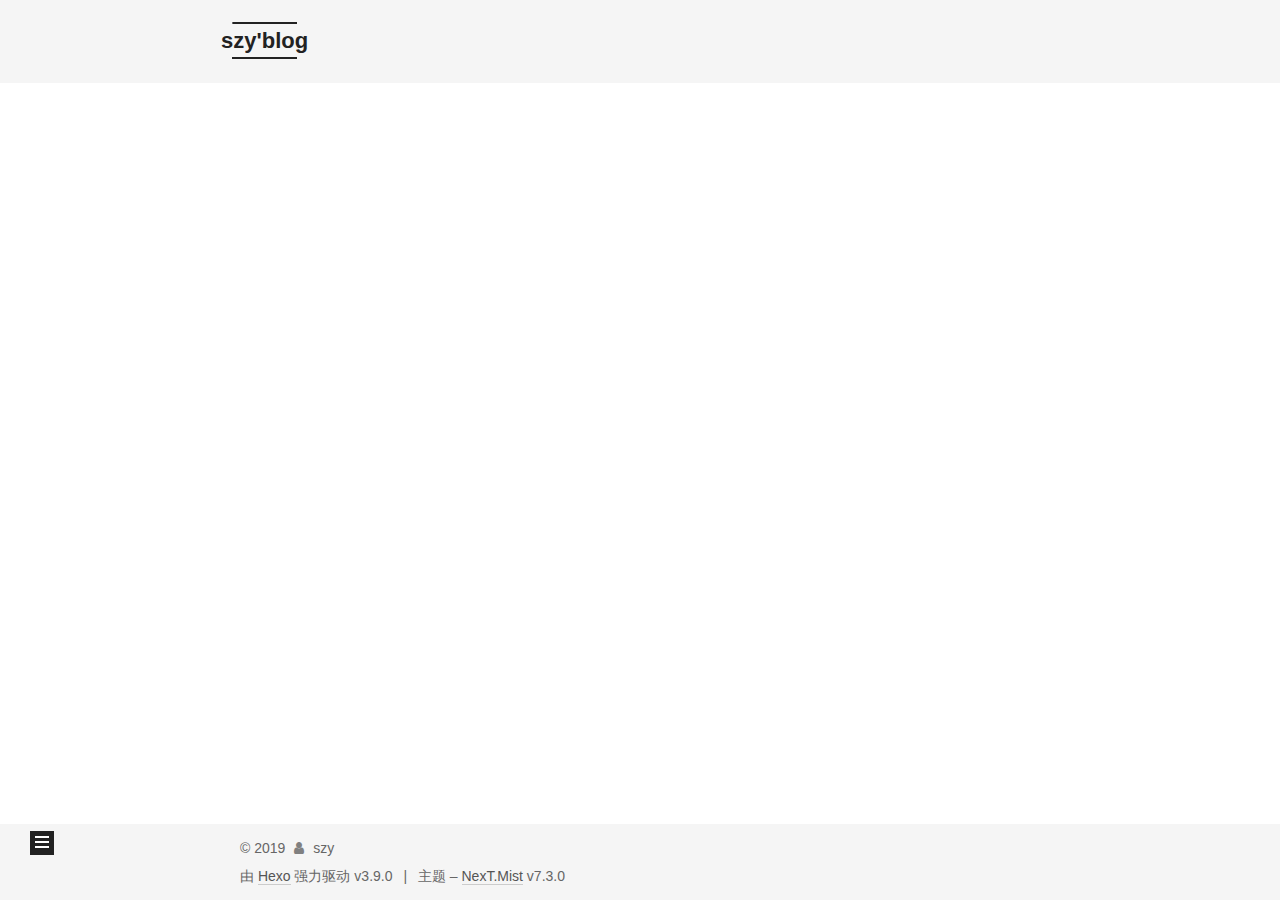
==== commit ae077ede: "Site updated: 2019-08-05 17:40:15" ====
--- a/archives/index.html
+++ b/archives/index.html
@@ -4,7 +4,7 @@
 
 
 
-<html class="theme-next muse use-motion" lang="">
+<html class="theme-next mist use-motion" lang="zh-Hans">
 <head>
   <meta charset="UTF-8">
 <meta name="generator" content="Hexo 3.9.0">
@@ -26,7 +26,7 @@
   var NexT = window.NexT || {};
   var CONFIG = {
     root: '/',
-    scheme: 'Muse',
+    scheme: 'Mist',
     version: '7.3.0',
     sidebar: {"position":"left","display":"post","offset":12,"onmobile":false},
     back2top: {"enable":true,"sidebar":false,"scrollpercent":false},
@@ -48,9 +48,9 @@
     tabs: true,
     motion: {"enable":true,"async":false,"transition":{"post_block":"fadeIn","post_header":"slideDownIn","post_body":"slideDownIn","coll_header":"slideLeftIn","sidebar":"slideUpIn"}},
     translation: {
-      copy_button: 'Kopieren',
-      copy_success: 'Kopiert',
-      copy_failure: 'Kopieren fehlgeschlagen'
+      copy_button: '复制',
+      copy_success: '复制成功',
+      copy_failure: '复制失败'
     }
   };
 </script>
@@ -59,7 +59,7 @@
 <meta property="og:title" content="szy&#39;blog">
 <meta property="og:url" content="http://yoursite.com/archives/index.html">
 <meta property="og:site_name" content="szy&#39;blog">
-<meta property="og:locale" content="default">
+<meta property="og:locale" content="zh-Hans">
 <meta name="twitter:card" content="summary">
 <meta name="twitter:title" content="szy&#39;blog">
   <link rel="canonical" href="http://yoursite.com/archives/">
@@ -76,7 +76,7 @@
   };
 </script>
 
-  <title>Archiv | szy'blog</title>
+  <title>归档 | szy'blog</title>
   
 
 
@@ -113,7 +113,7 @@
 
 </head>
 
-<body itemscope itemtype="http://schema.org/WebPage" lang="default">
+<body itemscope itemtype="http://schema.org/WebPage" lang="zh-Hans">
 
   <div class="container sidebar-position-left">
     <div class="headband"></div>
@@ -132,7 +132,7 @@
   </div>
 
   <div class="site-nav-toggle">
-    <button aria-label="Navigationsleiste an/ausschalten">
+    <button aria-label="切换导航栏">
       <span class="btn-bar"></span>
       <span class="btn-bar"></span>
       <span class="btn-bar"></span>
@@ -152,7 +152,7 @@
       
     
 
-    <a href="/" rel="section"><i class="menu-item-icon fa fa-fw fa-home"></i> <br>Startseite</a>
+    <a href="/" rel="section"><i class="menu-item-icon fa fa-fw fa-home"></i> <br>首页</a>
 
   </li>
       
@@ -163,7 +163,40 @@
       
     
 
-    <a href="/archives/" rel="section"><i class="menu-item-icon fa fa-fw fa-archive"></i> <br>Archiv</a>
+    <a href="/archives/" rel="section"><i class="menu-item-icon fa fa-fw fa-archive"></i> <br>归档</a>
+
+  </li>
+      
+      
+      
+        
+        <li class="menu-item menu-item-reading">
+      
+    
+
+    <a href="/reading/" rel="section"><i class="menu-item-icon fa fa-fw fa-book"></i> <br>reading</a>
+
+  </li>
+      
+      
+      
+        
+        <li class="menu-item menu-item-categories">
+      
+    
+
+    <a href="/categories/" rel="section"><i class="menu-item-icon fa fa-fw fa-th"></i> <br>分类</a>
+
+  </li>
+      
+      
+      
+        
+        <li class="menu-item menu-item-about">
+      
+    
+
+    <a href="/about/" rel="section"><i class="menu-item-icon fa fa-fw fa-user"></i> <br>关于</a>
 
   </li>
   </ul>
@@ -171,6 +204,15 @@
     
 
     
+    
+      
+      
+    
+      
+      
+    
+      
+      
     
       
       
@@ -207,7 +249,7 @@
         
           
         
-        Öhm..! Ein Artikel. Bleib dran.
+        嗯..! 目前共计 1 篇日志。 继续努力。
       </span>
       
 
@@ -283,6 +325,9 @@
         <div class="site-overview">
 
           <div class="site-author motion-element" itemprop="author" itemscope itemtype="http://schema.org/Person">
+    <img class="site-author-image" itemprop="image"
+      src="/images/resizeApi.png"
+      alt="szy">
   <p class="site-author-name" itemprop="name">szy</p>
   <div class="site-description motion-element" itemprop="description"></div>
 </div>
@@ -292,7 +337,7 @@
           <a href="/archives/">
         
           <span class="site-state-item-count">1</span>
-          <span class="site-state-item-name">Artikel</span>
+          <span class="site-state-item-name">日志</span>
         </a>
       </div>
     
@@ -319,9 +364,9 @@
   </span>
   <span class="author" itemprop="copyrightHolder">szy</span>
 </div>
-  <div class="powered-by">Erstellt mit  <a href="https://hexo.io" class="theme-link" rel="noopener" target="_blank">Hexo</a> v3.9.0</div>
+  <div class="powered-by">由 <a href="https://hexo.io" class="theme-link" rel="noopener" target="_blank">Hexo</a> 强力驱动 v3.9.0</div>
   <span class="post-meta-divider">|</span>
-  <div class="theme-info">Design – <a href="https://theme-next.org" class="theme-link" rel="noopener" target="_blank">NexT.Muse</a> v7.3.0</div>
+  <div class="theme-info">主题 – <a href="https://theme-next.org" class="theme-link" rel="noopener" target="_blank">NexT.Mist</a> v7.3.0</div>
 
         
 
@@ -355,6 +400,7 @@
   <script src="/js/schemes/muse.js?v=7.3.0"></script>
 
 
+
 <script src="/js/next-boot.js?v=7.3.0"></script>
 
 
--- a/css/main.css
+++ b/css/main.css
@@ -857,10 +857,10 @@
   display: block;
 }
 .btn {
-  background: #222;
+  background: transparent;
   border: 2px solid #222;
   border-radius: 0;
-  color: #fff;
+  color: #555;
   display: inline-block;
   font-size: 0.875em;
   padding: 0 20px;
@@ -1013,7 +1013,7 @@
 }
 .site-meta {
   margin: 0;
-  text-align: center;
+  text-align: left;
 }
 @media (max-width: 767px) {
   .site-meta {
@@ -1023,14 +1023,14 @@
 .brand {
   background: #222;
   border-bottom: none;
-  color: #fff;
+  color: #222;
   display: inline-block;
   line-height: 1.375em;
   padding: 0 40px;
   position: relative;
 }
 .brand:hover {
-  color: #fff;
+  color: #222;
 }
 .logo {
   display: inline-block;
@@ -1173,7 +1173,7 @@
   margin-top: 40px;
 }
 .posts-collapse {
-  margin-left: 55px;
+  margin-left: 0;
   position: relative;
   z-index: 1010;
 }
@@ -1617,7 +1617,7 @@
 }
 .links-of-author a::before,
 .links-of-author span.exturl::before {
-  background: #ffd925;
+  background: #d9ffff;
   border-radius: 50%;
   content: ' ';
   display: inline-block;
@@ -2151,88 +2151,153 @@
 .tag-cloud a:hover {
   color: #222 !important;
 }
-@media (max-width: 767px) {
-  .header-inner,
-  .container .main-inner,
-  .footer-inner {
+a {
+  border-bottom-color: #ccc;
+}
+hr {
+  height: 2px;
+  margin: 20px 0;
+}
+.main-inner {
+  margin-top: 80px;
+}
+.header {
+  background: #f5f5f5;
+}
+.header-inner {
+  align-items: center;
+  display: flex;
+  justify-content: center;
+  padding: 20px 0;
+}
+.header-inner::before,
+.header-inner::after {
+  content: ' ';
+  display: table;
+}
+.header-inner::after {
+  clear: both;
+}
+@media (max-width: 767px) {
+  .header-inner {
+    display: block;
+    padding: 10px;
     width: auto;
   }
 }
-@media (max-width: 767px) {
-  .header-inner {
-    padding: 50px 0 35px;
-  }
-}
-embed {
+.site-meta {
+  float: left;
+  line-height: normal;
+  margin-left: -20px;
+}
+@media (max-width: 767px) {
+  .site-meta {
+    margin-left: 10px;
+  }
+}
+.site-meta .brand {
+  background: none;
+  padding: 2px 1px;
+}
+@media (max-width: 767px) {
+  .site-meta .brand {
+    display: block;
+  }
+}
+.site-meta .logo {
+  display: none;
+}
+.site-meta .site-title {
+  font-weight: bolder;
+}
+.logo-line-before,
+.logo-line-after {
   display: block;
-  margin: 0 auto 25px auto;
-}
-.custom-logo .site-meta-headline {
-  text-align: center;
-}
-.custom-logo .brand {
-  background: none;
-}
-.custom-logo .site-title {
-  color: #222;
-  margin: 10px auto 0;
-}
-.custom-logo .site-title a {
-  border: none;
-}
-.custom-logo-image {
-  background: #fff;
   margin: 0 auto;
-  max-width: 150px;
-  padding: 5px;
+  overflow: hidden;
+  width: 75%;
+}
+@media (max-width: 767px) {
+  .logo-line-before,
+  .logo-line-after {
+    display: none;
+  }
+}
+.logo-line-before i,
+.logo-line-after i {
+  background: #222;
+  display: block;
+  height: 2px;
+  position: relative;
+}
+@media (max-width: 767px) {
+  .logo-line-before i,
+  .logo-line-after i {
+    height: 3px;
+  }
+}
+.use-motion .logo-line-before i {
+  left: -100%;
+}
+.use-motion .logo-line-after i {
+  right: -100%;
+}
+.site-subtitle {
+  display: none;
+}
+.site-brand-wrapper {
+  flex-shrink: 0;
+}
+.site-nav-toggle {
+  float: right;
+  position: static;
+  top: 10px;
+}
+.site-nav {
+  flex-grow: 1;
 }
 @media (max-width: 767px) {
   .site-nav {
-    background: #fff;
-    border-bottom: 1px solid #ddd;
-    left: 0;
-    margin: 0;
-    padding: 0;
-    width: 100%;
-    z-index: 1030;
-  }
-}
-.site-nav-toggle {
-  top: 50px;
-}
-@media (max-width: 767px) {
-  .menu {
-    text-align: left;
+    transform: translateY(10px);
   }
 }
 .menu-item-active a,
 .menu .menu-item a:hover,
 .menu .menu-item span.exturl:hover {
-  border-bottom-color: #222 !important;
-  color: #222;
-}
-@media (max-width: 767px) {
-  .menu-item-active a,
-  .menu .menu-item a:hover,
-  .menu .menu-item span.exturl:hover {
-    border-bottom: 1px dotted #ddd !important;
-  }
+  background: #e1e1e1;
+}
+.menu {
+  margin: 0;
+}
+@media (max-width: 767px) {
+  .menu {
+    margin: 10px 0;
+    padding: 0;
+  }
+}
+.menu br {
+  display: none;
+}
+.menu .menu-item {
+  margin: 0;
 }
 @media (max-width: 767px) {
   .menu .menu-item {
     display: block;
-    margin: 0 10px;
-    vertical-align: top;
+    margin-top: 5px;
   }
 }
 .menu .menu-item .badge {
-  background-color: #eee;
+  background-color: #fff;
+  border-radius: 10px;
+  color: #555;
   display: inline-block;
   font-weight: 700;
   line-height: 1;
   margin-left: 5px;
   padding: 1px 4px;
   text-align: center;
+  text-shadow: 1px 1px 0 rgba(0,0,0,0.1);
   white-space: nowrap;
 }
 @media (max-width: 767px) {
@@ -2241,32 +2306,98 @@
     margin: 0.35em 0 0 0;
   }
 }
-@media (max-width: 767px) {
-  .menu .menu-item br {
-    display: none;
-  }
+.menu .menu-item a,
+.menu .menu-item span.exturl {
+  border: none;
+  border-radius: 2px;
+  padding: 0 10px;
+  transition-property: background;
 }
 @media (max-width: 767px) {
   .menu .menu-item a,
   .menu .menu-item span.exturl {
-    padding: 5px 10px;
+    text-align: left;
   }
 }
 @media (hover: none) {
   .menu .menu-item a:hover,
   .menu .menu-item span.exturl:hover {
-    border-bottom-color: transparent !important;
-  }
-}
-@media (min-width: 768px) and (max-width: 991px) {
-  .menu .menu-item .fa {
-    width: 100%;
-  }
-}
-@media (min-width: 992px) {
-  .menu .menu-item .fa {
-    width: 100%;
-  }
+    background: none;
+  }
+}
+.menu a::before {
+  display: none;
+}
+@media (max-width: 767px) {
+  .menu a::before {
+    display: block;
+  }
+}
+@media (max-width: 767px) {
+  .menu {
+    float: none;
+  }
+}
+.posts-expand {
+  padding-top: 0;
+}
+.posts-expand .post-title,
+.posts-expand .post-meta {
+  text-align: left;
+}
+@media (max-width: 767px) {
+  .posts-expand .post-title,
+  .posts-expand .post-meta {
+    text-align: center;
+  }
+}
+.posts-expand .post-eof {
+  display: none;
+}
+.posts-expand .post {
+  margin-top: 120px;
+}
+.posts-expand .post:first-child {
+  margin-top: 0;
+}
+.posts-expand .post-meta {
+  margin-bottom: 20px;
+  margin-top: 5px;
+}
+.posts-expand .post-title:hover::before {
+  background: #222;
+}
+.posts-expand .post-body img {
+  margin-left: 0;
+}
+.posts-expand .post-tags {
+  text-align: left;
+}
+.posts-expand .post-tags a {
+  background: #f5f5f5;
+  border-bottom: none;
+  padding: 1px 5px;
+}
+.posts-expand .post-tags a:hover {
+  background: #ccc;
+}
+.posts-expand .post-nav {
+  margin-top: 40px;
+}
+.post-button {
+  margin-top: 20px;
+  text-align: left;
+}
+.post-button a {
+  background: none;
+  border: none;
+  border-bottom: 2px solid #666;
+  font-size: 0.875em;
+  padding: 0;
+  transition-property: border;
+}
+.post-button a:hover {
+  border-bottom-color: #222;
 }
 .sidebar {
   left: 0;
@@ -2286,3 +2417,52 @@
 .links-of-blogroll-inline .links-of-blogroll-item {
   display: inline-block;
 }
+.btn {
+  border-radius: 0;
+  border-width: 2px;
+  padding: 0 10px;
+}
+.headband {
+  display: none;
+}
+@media (max-width: 767px) {
+  .container .main-inner {
+    width: auto;
+  }
+}
+.page-post-detail .post-title,
+.page-post-detail .post-meta {
+  text-align: center;
+}
+.page-post-detail .post-title::before {
+  display: none;
+}
+.page-post-detail .post-meta {
+  margin-bottom: 60px;
+}
+.pagination {
+  margin: 120px 0 0;
+  text-align: left;
+}
+@media (max-width: 767px) {
+  .pagination {
+    margin: 80px 10px 0;
+    text-align: center;
+  }
+}
+.footer {
+  background: #f5f5f5;
+  color: #666;
+  margin-top: 80px;
+  padding: 10px 0;
+}
+.footer-inner {
+  margin: 0 auto;
+  text-align: left;
+}
+@media (max-width: 767px) {
+  .footer-inner {
+    text-align: center;
+    width: auto;
+  }
+}
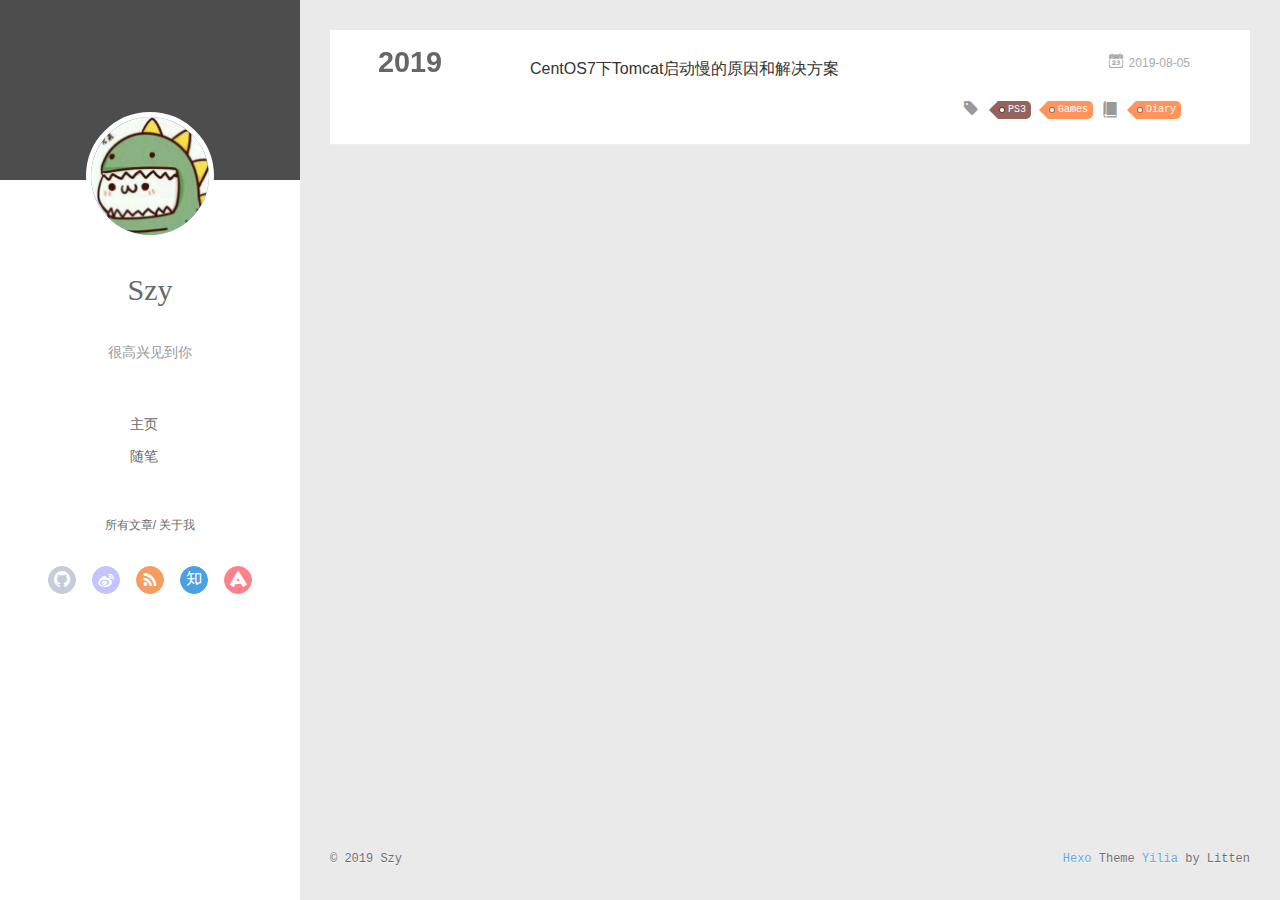
==== commit 989b2311: "Site updated: 2019-08-06 16:40:10" ====
--- a/archives/index.html
+++ b/archives/index.html
@@ -1,449 +1,447 @@
 <!DOCTYPE html>
-
-
-
-
-
-<html class="theme-next mist use-motion" lang="zh-Hans">
-<head>
-  <meta charset="UTF-8">
-<meta name="generator" content="Hexo 3.9.0">
-<meta name="viewport" content="width=device-width, initial-scale=1, maximum-scale=2">
-<meta name="theme-color" content="#222">
-<meta http-equiv="X-UA-Compatible" content="IE=edge">
-  <link rel="apple-touch-icon" sizes="180x180" href="/images/apple-touch-icon-next.png?v=7.3.0">
-  <link rel="icon" type="image/png" sizes="32x32" href="/images/favicon-32x32-next.png?v=7.3.0">
-  <link rel="icon" type="image/png" sizes="16x16" href="/images/favicon-16x16-next.png?v=7.3.0">
-  <link rel="mask-icon" href="/images/logo.svg?v=7.3.0" color="#222">
-
-<link rel="stylesheet" href="/css/main.css?v=7.3.0">
-
-
-<link rel="stylesheet" href="/lib/font-awesome/css/font-awesome.min.css?v=4.7.0">
-
-
-<script id="hexo-configurations">
-  var NexT = window.NexT || {};
-  var CONFIG = {
-    root: '/',
-    scheme: 'Mist',
-    version: '7.3.0',
-    sidebar: {"position":"left","display":"post","offset":12,"onmobile":false},
-    back2top: {"enable":true,"sidebar":false,"scrollpercent":false},
-    save_scroll: false,
-    copycode: {"enable":false,"show_result":false,"style":null},
-    fancybox: false,
-    mediumzoom: false,
-    lazyload: false,
-    pangu: false,
-    algolia: {
-      applicationID: '',
-      apiKey: '',
-      indexName: '',
-      hits: {"per_page":10},
-      labels: {"input_placeholder":"Search for Posts","hits_empty":"We didn't find any results for the search: ${query}","hits_stats":"${hits} results found in ${time} ms"}
-    },
-    localsearch: {"enable":false,"trigger":"auto","top_n_per_article":1,"unescape":false,"preload":false},
-    path: '',
-    tabs: true,
-    motion: {"enable":true,"async":false,"transition":{"post_block":"fadeIn","post_header":"slideDownIn","post_body":"slideDownIn","coll_header":"slideLeftIn","sidebar":"slideUpIn"}},
-    translation: {
-      copy_button: '复制',
-      copy_success: '复制成功',
-      copy_failure: '复制失败'
-    }
-  };
-</script>
-
+<html>
+<head><meta name="generator" content="Hexo 3.9.0">
+  <meta charset="utf-8">
+  
+  <meta name="renderer" content="webkit">
+  <meta http-equiv="X-UA-Compatible" content="IE=edge">
+  <link rel="dns-prefetch" href="http://yoursite.com">
+  <title>Archives | Szy_Blog</title>
+  <meta name="viewport" content="width=device-width, initial-scale=1, maximum-scale=1">
   <meta property="og:type" content="website">
-<meta property="og:title" content="szy&#39;blog">
+<meta property="og:title" content="Szy_Blog">
 <meta property="og:url" content="http://yoursite.com/archives/index.html">
-<meta property="og:site_name" content="szy&#39;blog">
+<meta property="og:site_name" content="Szy_Blog">
 <meta property="og:locale" content="zh-Hans">
 <meta name="twitter:card" content="summary">
-<meta name="twitter:title" content="szy&#39;blog">
-  <link rel="canonical" href="http://yoursite.com/archives/">
-
-
-<script id="page-configurations">
-  // https://hexo.io/docs/variables.html
-  CONFIG.page = {
-    sidebar: "",
-    isHome: false,
-    isPost: false,
-    isPage: false,
-    isArchive: true
-  };
-</script>
-
-  <title>归档 | szy'blog</title>
-  
-
-
-
-
-
-
-
-
-  <noscript>
-  <style>
-  .use-motion .motion-element,
-  .use-motion .brand,
-  .use-motion .menu-item,
-  .sidebar-inner,
-  .use-motion .post-block,
-  .use-motion .pagination,
-  .use-motion .comments,
-  .use-motion .post-header,
-  .use-motion .post-body,
-  .use-motion .collection-title { opacity: initial; }
-
-  .use-motion .logo,
-  .use-motion .site-title,
-  .use-motion .site-subtitle {
-    opacity: initial;
-    top: initial;
-  }
-
-  .use-motion .logo-line-before i { left: initial; }
-  .use-motion .logo-line-after i { right: initial; }
+<meta name="twitter:title" content="Szy_Blog">
+  
+    <link rel="alternative" href="/atom.xml" title="Szy_Blog" type="application/atom+xml">
+  
+  
+    <link rel="icon" href="/img/wx.jpg">
+  
+  <link rel="stylesheet" type="text/css" href="/./main.0cf68a.css">
+  <style type="text/css">
+  
+    #container.show {
+      background: linear-gradient(200deg,#a0cfe4,#e8c37e);
+    }
   </style>
-</noscript>
+  
+
+  
 
 </head>
-
-<body itemscope itemtype="http://schema.org/WebPage" lang="zh-Hans">
-
-  <div class="container sidebar-position-left">
-    <div class="headband"></div>
-
-    <header id="header" class="header" itemscope itemtype="http://schema.org/WPHeader">
-      <div class="header-inner"><div class="site-brand-wrapper">
-  <div class="site-meta">
-
-    <div class="custom-logo-site-title">
-      <a href="/" class="brand" rel="start">
-        <span class="logo-line-before"><i></i></span>
-        <span class="site-title">szy'blog</span>
-        <span class="logo-line-after"><i></i></span>
-      </a>
+</html>
+<body>
+  <div id="container" q-class="show:isCtnShow">
+    <canvas id="anm-canvas" class="anm-canvas"></canvas>
+    <div class="left-col" q-class="show:isShow">
+      
+<div class="overlay" style="background: #4d4d4d"></div>
+<div class="intrude-less">
+	<header id="header" class="inner">
+		<a href="/" class="profilepic">
+			<img src="/img/wx.jpg" class="js-avatar">
+		</a>
+		<hgroup>
+		  <h1 class="header-author"><a href="/">Szy</a></h1>
+		</hgroup>
+		
+		<p class="header-subtitle">很高兴见到你</p>
+		
+
+		<nav class="header-menu">
+			<ul>
+			
+				<li><a href="/">主页</a></li>
+	        
+				<li><a href="/tags/随笔/">随笔</a></li>
+	        
+			</ul>
+		</nav>
+		<nav class="header-smart-menu">
+    		
+    			
+    			<a q-on="click: openSlider(e, 'innerArchive')" href="javascript:void(0)">所有文章</a>
+    			
+            
+    			
+            
+    			
+    			<a q-on="click: openSlider(e, 'aboutme')" href="javascript:void(0)">关于我</a>
+    			
+            
+		</nav>
+		<nav class="header-nav">
+			<div class="social">
+				
+					<a class="github" target="_blank" href="#" title="github"><i class="icon-github"></i></a>
+		        
+					<a class="weibo" target="_blank" href="#" title="weibo"><i class="icon-weibo"></i></a>
+		        
+					<a class="rss" target="_blank" href="#" title="rss"><i class="icon-rss"></i></a>
+		        
+					<a class="zhihu" target="_blank" href="#" title="zhihu"><i class="icon-zhihu"></i></a>
+		        
+					<a class="acfun" target="_blank" href="#" title="acfun"><i class="icon-acfun"></i></a>
+		        
+			</div>
+		</nav>
+	</header>		
+</div>
+
+    </div>
+    <div class="mid-col" q-class="show:isShow,hide:isShow|isFalse">
+      
+<nav id="mobile-nav">
+  	<div class="overlay js-overlay" style="background: #4d4d4d"></div>
+	<div class="btnctn js-mobile-btnctn">
+  		<div class="slider-trigger list" q-on="click: openSlider(e)"><i class="icon icon-sort"></i></div>
+	</div>
+	<div class="intrude-less">
+		<header id="header" class="inner">
+			<div class="profilepic">
+				<img src="/img/wx.jpg" class="js-avatar">
+			</div>
+			<hgroup>
+			  <h1 class="header-author js-header-author">Szy</h1>
+			</hgroup>
+			
+			<p class="header-subtitle"><i class="icon icon-quo-left"></i>很高兴见到你<i class="icon icon-quo-right"></i></p>
+			
+			
+			
+				
+			
+				
+			
+			
+			
+			<nav class="header-nav">
+				<div class="social">
+					
+						<a class="github" target="_blank" href="#" title="github"><i class="icon-github"></i></a>
+			        
+						<a class="weibo" target="_blank" href="#" title="weibo"><i class="icon-weibo"></i></a>
+			        
+						<a class="rss" target="_blank" href="#" title="rss"><i class="icon-rss"></i></a>
+			        
+						<a class="zhihu" target="_blank" href="#" title="zhihu"><i class="icon-zhihu"></i></a>
+			        
+						<a class="acfun" target="_blank" href="#" title="acfun"><i class="icon-acfun"></i></a>
+			        
+				</div>
+			</nav>
+
+			<nav class="header-menu js-header-menu">
+				<ul style="width: 50%">
+				
+				
+					<li style="width: 50%"><a href="/">主页</a></li>
+		        
+					<li style="width: 50%"><a href="/tags/随笔/">随笔</a></li>
+		        
+				</ul>
+			</nav>
+		</header>				
+	</div>
+	<div class="mobile-mask" style="display:none" q-show="isShow"></div>
+</nav>
+
+      <div id="wrapper" class="body-wrap">
+        <div class="menu-l">
+          <div class="canvas-wrap">
+            <canvas data-colors="#eaeaea" data-sectionHeight="100" data-contentId="js-content" id="myCanvas1" class="anm-canvas"></canvas>
+          </div>
+          <div id="js-content" class="content-ll">
+            
+  
+  
+    
+    
+      
+      
+      <section class="archives-wrap">
+        <div class="archive-year-wrap">
+          <a href="/archives/2019" class="archive-year">2019</a>
+        </div>
+        <div class="archives">
+    
+    <article class="archive-article archive-type-post">
+  <div class="archive-article-inner">
+    <header class="archive-article-header">
+      	<div class="article-meta">
+	      	<a href="/2019/08/05/undefined/" class="archive-article-date">
+  	<time datetime="2019-08-05T07:43:23.000Z" itemprop="datePublished"><i class="icon-calendar icon"></i>2019-08-05</time>
+</a>
+        </div>
+    	 
+  
+    <h1 itemprop="name">
+      <a class="archive-article-title" href="/2019/08/05/undefined/">CentOS7下Tomcat启动慢的原因和解决方案</a>
+    </h1>
+  
+
+        <div class="article-info info-on-right">
+          
+	<div class="article-tag tagcloud">
+		<i class="icon-price-tags icon"></i>
+		<ul class="article-tag-list">
+			 
+        		<li class="article-tag-list-item">
+        			<a href="javascript:void(0)" class="js-tag article-tag-list-link color4">PS3</a>
+        		</li>
+      		 
+        		<li class="article-tag-list-item">
+        			<a href="javascript:void(0)" class="js-tag article-tag-list-link color1">Games</a>
+        		</li>
+      		
+		</ul>
+	</div>
+
+          
+	<div class="article-category tagcloud">
+		<i class="icon-book icon"></i>
+		<ul class="article-tag-list">
+			 
+        		<li class="article-tag-list-item">
+        			<a href="/categories/Diary//" class="article-tag-list-link color1">Diary</a>
+        		</li>
+      		
+		</ul>
+	</div>
+
+
+        </div>
+        <div class="clearfix"></div>
+    </header>
+  </div>
+</article>
+  
+  
+    </div></section>
+  
+
+    
+
+
+          </div>
+        </div>
+      </div>
+      <footer id="footer">
+  <div class="outer">
+    <div id="footer-info">
+    	<div class="footer-left">
+    		&copy; 2019 Szy
+    	</div>
+      	<div class="footer-right">
+      		<a href="http://hexo.io/" target="_blank">Hexo</a>  Theme <a href="https://github.com/litten/hexo-theme-yilia" target="_blank">Yilia</a> by Litten
+      	</div>
     </div>
   </div>
-
-  <div class="site-nav-toggle">
-    <button aria-label="切换导航栏">
-      <span class="btn-bar"></span>
-      <span class="btn-bar"></span>
-      <span class="btn-bar"></span>
-    </button>
+</footer>
+    </div>
+    <script>
+	var yiliaConfig = {
+		mathjax: false,
+		isHome: false,
+		isPost: false,
+		isArchive: true,
+		isTag: false,
+		isCategory: false,
+		open_in_new: false,
+		toc_hide_index: true,
+		root: "/",
+		innerArchive: true,
+		showTags: false
+	}
+</script>
+
+<script>!function(t){function n(e){if(r[e])return r[e].exports;var i=r[e]={exports:{},id:e,loaded:!1};return t[e].call(i.exports,i,i.exports,n),i.loaded=!0,i.exports}var r={};n.m=t,n.c=r,n.p="./",n(0)}([function(t,n,r){r(195),t.exports=r(191)},function(t,n,r){var e=r(3),i=r(52),o=r(27),u=r(28),c=r(53),f="prototype",a=function(t,n,r){var s,l,h,v,p=t&a.F,d=t&a.G,y=t&a.S,g=t&a.P,b=t&a.B,m=d?e:y?e[n]||(e[n]={}):(e[n]||{})[f],x=d?i:i[n]||(i[n]={}),w=x[f]||(x[f]={});d&&(r=n);for(s in r)l=!p&&m&&void 0!==m[s],h=(l?m:r)[s],v=b&&l?c(h,e):g&&"function"==typeof h?c(Function.call,h):h,m&&u(m,s,h,t&a.U),x[s]!=h&&o(x,s,v),g&&w[s]!=h&&(w[s]=h)};e.core=i,a.F=1,a.G=2,a.S=4,a.P=8,a.B=16,a.W=32,a.U=64,a.R=128,t.exports=a},function(t,n,r){var e=r(6);t.exports=function(t){if(!e(t))throw TypeError(t+" is not an object!");return t}},function(t,n){var r=t.exports="undefined"!=typeof window&&window.Math==Math?window:"undefined"!=typeof self&&self.Math==Math?self:Function("return this")();"number"==typeof __g&&(__g=r)},function(t,n){t.exports=function(t){try{return!!t()}catch(t){return!0}}},function(t,n){var r=t.exports="undefined"!=typeof window&&window.Math==Math?window:"undefined"!=typeof self&&self.Math==Math?self:Function("return this")();"number"==typeof __g&&(__g=r)},function(t,n){t.exports=function(t){return"object"==typeof t?null!==t:"function"==typeof t}},function(t,n,r){var e=r(126)("wks"),i=r(76),o=r(3).Symbol,u="function"==typeof o;(t.exports=function(t){return e[t]||(e[t]=u&&o[t]||(u?o:i)("Symbol."+t))}).store=e},function(t,n){var r={}.hasOwnProperty;t.exports=function(t,n){return r.call(t,n)}},function(t,n,r){var e=r(94),i=r(33);t.exports=function(t){return e(i(t))}},function(t,n,r){t.exports=!r(4)(function(){return 7!=Object.defineProperty({},"a",{get:function(){return 7}}).a})},function(t,n,r){var e=r(2),i=r(167),o=r(50),u=Object.defineProperty;n.f=r(10)?Object.defineProperty:function(t,n,r){if(e(t),n=o(n,!0),e(r),i)try{return u(t,n,r)}catch(t){}if("get"in r||"set"in r)throw TypeError("Accessors not supported!");return"value"in r&&(t[n]=r.value),t}},function(t,n,r){t.exports=!r(18)(function(){return 7!=Object.defineProperty({},"a",{get:function(){return 7}}).a})},function(t,n,r){var e=r(14),i=r(22);t.exports=r(12)?function(t,n,r){return e.f(t,n,i(1,r))}:function(t,n,r){return t[n]=r,t}},function(t,n,r){var e=r(20),i=r(58),o=r(42),u=Object.defineProperty;n.f=r(12)?Object.defineProperty:function(t,n,r){if(e(t),n=o(n,!0),e(r),i)try{return u(t,n,r)}catch(t){}if("get"in r||"set"in r)throw TypeError("Accessors not supported!");return"value"in r&&(t[n]=r.value),t}},function(t,n,r){var e=r(40)("wks"),i=r(23),o=r(5).Symbol,u="function"==typeof o;(t.exports=function(t){return e[t]||(e[t]=u&&o[t]||(u?o:i)("Symbol."+t))}).store=e},function(t,n,r){var e=r(67),i=Math.min;t.exports=function(t){return t>0?i(e(t),9007199254740991):0}},function(t,n,r){var e=r(46);t.exports=function(t){return Object(e(t))}},function(t,n){t.exports=function(t){try{return!!t()}catch(t){return!0}}},function(t,n,r){var e=r(63),i=r(34);t.exports=Object.keys||function(t){return e(t,i)}},function(t,n,r){var e=r(21);t.exports=function(t){if(!e(t))throw TypeError(t+" is not an object!");return t}},function(t,n){t.exports=function(t){return"object"==typeof t?null!==t:"function"==typeof t}},function(t,n){t.exports=function(t,n){return{enumerable:!(1&t),configurable:!(2&t),writable:!(4&t),value:n}}},function(t,n){var r=0,e=Math.random();t.exports=function(t){return"Symbol(".concat(void 0===t?"":t,")_",(++r+e).toString(36))}},function(t,n){var r={}.hasOwnProperty;t.exports=function(t,n){return r.call(t,n)}},function(t,n){var r=t.exports={version:"2.4.0"};"number"==typeof __e&&(__e=r)},function(t,n){t.exports=function(t){if("function"!=typeof t)throw TypeError(t+" is not a function!");return t}},function(t,n,r){var e=r(11),i=r(66);t.exports=r(10)?function(t,n,r){return e.f(t,n,i(1,r))}:function(t,n,r){return t[n]=r,t}},function(t,n,r){var e=r(3),i=r(27),o=r(24),u=r(76)("src"),c="toString",f=Function[c],a=(""+f).split(c);r(52).inspectSource=function(t){return f.call(t)},(t.exports=function(t,n,r,c){var f="function"==typeof r;f&&(o(r,"name")||i(r,"name",n)),t[n]!==r&&(f&&(o(r,u)||i(r,u,t[n]?""+t[n]:a.join(String(n)))),t===e?t[n]=r:c?t[n]?t[n]=r:i(t,n,r):(delete t[n],i(t,n,r)))})(Function.prototype,c,function(){return"function"==typeof this&&this[u]||f.call(this)})},function(t,n,r){var e=r(1),i=r(4),o=r(46),u=function(t,n,r,e){var i=String(o(t)),u="<"+n;return""!==r&&(u+=" "+r+'="'+String(e).replace(/"/g,"&quot;")+'"'),u+">"+i+"</"+n+">"};t.exports=function(t,n){var r={};r[t]=n(u),e(e.P+e.F*i(function(){var n=""[t]('"');return n!==n.toLowerCase()||n.split('"').length>3}),"String",r)}},function(t,n,r){var e=r(115),i=r(46);t.exports=function(t){return e(i(t))}},function(t,n,r){var e=r(116),i=r(66),o=r(30),u=r(50),c=r(24),f=r(167),a=Object.getOwnPropertyDescriptor;n.f=r(10)?a:function(t,n){if(t=o(t),n=u(n,!0),f)try{return a(t,n)}catch(t){}if(c(t,n))return i(!e.f.call(t,n),t[n])}},function(t,n,r){var e=r(24),i=r(17),o=r(145)("IE_PROTO"),u=Object.prototype;t.exports=Object.getPrototypeOf||function(t){return t=i(t),e(t,o)?t[o]:"function"==typeof t.constructor&&t instanceof t.constructor?t.constructor.prototype:t instanceof Object?u:null}},function(t,n){t.exports=function(t){if(void 0==t)throw TypeError("Can't call method on  "+t);return t}},function(t,n){t.exports="constructor,hasOwnProperty,isPrototypeOf,propertyIsEnumerable,toLocaleString,toString,valueOf".split(",")},function(t,n){t.exports={}},function(t,n){t.exports=!0},function(t,n){n.f={}.propertyIsEnumerable},function(t,n,r){var e=r(14).f,i=r(8),o=r(15)("toStringTag");t.exports=function(t,n,r){t&&!i(t=r?t:t.prototype,o)&&e(t,o,{configurable:!0,value:n})}},function(t,n,r){var e=r(40)("keys"),i=r(23);t.exports=function(t){return e[t]||(e[t]=i(t))}},function(t,n,r){var e=r(5),i="__core-js_shared__",o=e[i]||(e[i]={});t.exports=function(t){return o[t]||(o[t]={})}},function(t,n){var r=Math.ceil,e=Math.floor;t.exports=function(t){return isNaN(t=+t)?0:(t>0?e:r)(t)}},function(t,n,r){var e=r(21);t.exports=function(t,n){if(!e(t))return t;var r,i;if(n&&"function"==typeof(r=t.toString)&&!e(i=r.call(t)))return i;if("function"==typeof(r=t.valueOf)&&!e(i=r.call(t)))return i;if(!n&&"function"==typeof(r=t.toString)&&!e(i=r.call(t)))return i;throw TypeError("Can't convert object to primitive value")}},function(t,n,r){var e=r(5),i=r(25),o=r(36),u=r(44),c=r(14).f;t.exports=function(t){var n=i.Symbol||(i.Symbol=o?{}:e.Symbol||{});"_"==t.charAt(0)||t in n||c(n,t,{value:u.f(t)})}},function(t,n,r){n.f=r(15)},function(t,n){var r={}.toString;t.exports=function(t){return r.call(t).slice(8,-1)}},function(t,n){t.exports=function(t){if(void 0==t)throw TypeError("Can't call method on  "+t);return t}},function(t,n,r){var e=r(4);t.exports=function(t,n){return!!t&&e(function(){n?t.call(null,function(){},1):t.call(null)})}},function(t,n,r){var e=r(53),i=r(115),o=r(17),u=r(16),c=r(203);t.exports=function(t,n){var r=1==t,f=2==t,a=3==t,s=4==t,l=6==t,h=5==t||l,v=n||c;return function(n,c,p){for(var d,y,g=o(n),b=i(g),m=e(c,p,3),x=u(b.length),w=0,S=r?v(n,x):f?v(n,0):void 0;x>w;w++)if((h||w in b)&&(d=b[w],y=m(d,w,g),t))if(r)S[w]=y;else if(y)switch(t){case 3:return!0;case 5:return d;case 6:return w;case 2:S.push(d)}else if(s)return!1;return l?-1:a||s?s:S}}},function(t,n,r){var e=r(1),i=r(52),o=r(4);t.exports=function(t,n){var r=(i.Object||{})[t]||Object[t],u={};u[t]=n(r),e(e.S+e.F*o(function(){r(1)}),"Object",u)}},function(t,n,r){var e=r(6);t.exports=function(t,n){if(!e(t))return t;var r,i;if(n&&"function"==typeof(r=t.toString)&&!e(i=r.call(t)))return i;if("function"==typeof(r=t.valueOf)&&!e(i=r.call(t)))return i;if(!n&&"function"==typeof(r=t.toString)&&!e(i=r.call(t)))return i;throw TypeError("Can't convert object to primitive value")}},function(t,n,r){var e=r(5),i=r(25),o=r(91),u=r(13),c="prototype",f=function(t,n,r){var a,s,l,h=t&f.F,v=t&f.G,p=t&f.S,d=t&f.P,y=t&f.B,g=t&f.W,b=v?i:i[n]||(i[n]={}),m=b[c],x=v?e:p?e[n]:(e[n]||{})[c];v&&(r=n);for(a in r)(s=!h&&x&&void 0!==x[a])&&a in b||(l=s?x[a]:r[a],b[a]=v&&"function"!=typeof x[a]?r[a]:y&&s?o(l,e):g&&x[a]==l?function(t){var n=function(n,r,e){if(this instanceof t){switch(arguments.length){case 0:return new t;case 1:return new t(n);case 2:return new t(n,r)}return new t(n,r,e)}return t.apply(this,arguments)};return n[c]=t[c],n}(l):d&&"function"==typeof l?o(Function.call,l):l,d&&((b.virtual||(b.virtual={}))[a]=l,t&f.R&&m&&!m[a]&&u(m,a,l)))};f.F=1,f.G=2,f.S=4,f.P=8,f.B=16,f.W=32,f.U=64,f.R=128,t.exports=f},function(t,n){var r=t.exports={version:"2.4.0"};"number"==typeof __e&&(__e=r)},function(t,n,r){var e=r(26);t.exports=function(t,n,r){if(e(t),void 0===n)return t;switch(r){case 1:return function(r){return t.call(n,r)};case 2:return function(r,e){return t.call(n,r,e)};case 3:return function(r,e,i){return t.call(n,r,e,i)}}return function(){return t.apply(n,arguments)}}},function(t,n,r){var e=r(183),i=r(1),o=r(126)("metadata"),u=o.store||(o.store=new(r(186))),c=function(t,n,r){var i=u.get(t);if(!i){if(!r)return;u.set(t,i=new e)}var o=i.get(n);if(!o){if(!r)return;i.set(n,o=new e)}return o},f=function(t,n,r){var e=c(n,r,!1);return void 0!==e&&e.has(t)},a=function(t,n,r){var e=c(n,r,!1);return void 0===e?void 0:e.get(t)},s=function(t,n,r,e){c(r,e,!0).set(t,n)},l=function(t,n){var r=c(t,n,!1),e=[];return r&&r.forEach(function(t,n){e.push(n)}),e},h=function(t){return void 0===t||"symbol"==typeof t?t:String(t)},v=function(t){i(i.S,"Reflect",t)};t.exports={store:u,map:c,has:f,get:a,set:s,keys:l,key:h,exp:v}},function(t,n,r){"use strict";if(r(10)){var e=r(69),i=r(3),o=r(4),u=r(1),c=r(127),f=r(152),a=r(53),s=r(68),l=r(66),h=r(27),v=r(73),p=r(67),d=r(16),y=r(75),g=r(50),b=r(24),m=r(180),x=r(114),w=r(6),S=r(17),_=r(137),O=r(70),E=r(32),P=r(71).f,j=r(154),F=r(76),M=r(7),A=r(48),N=r(117),T=r(146),I=r(155),k=r(80),L=r(123),R=r(74),C=r(130),D=r(160),U=r(11),W=r(31),G=U.f,B=W.f,V=i.RangeError,z=i.TypeError,q=i.Uint8Array,K="ArrayBuffer",J="Shared"+K,Y="BYTES_PER_ELEMENT",H="prototype",$=Array[H],X=f.ArrayBuffer,Q=f.DataView,Z=A(0),tt=A(2),nt=A(3),rt=A(4),et=A(5),it=A(6),ot=N(!0),ut=N(!1),ct=I.values,ft=I.keys,at=I.entries,st=$.lastIndexOf,lt=$.reduce,ht=$.reduceRight,vt=$.join,pt=$.sort,dt=$.slice,yt=$.toString,gt=$.toLocaleString,bt=M("iterator"),mt=M("toStringTag"),xt=F("typed_constructor"),wt=F("def_constructor"),St=c.CONSTR,_t=c.TYPED,Ot=c.VIEW,Et="Wrong length!",Pt=A(1,function(t,n){return Tt(T(t,t[wt]),n)}),jt=o(function(){return 1===new q(new Uint16Array([1]).buffer)[0]}),Ft=!!q&&!!q[H].set&&o(function(){new q(1).set({})}),Mt=function(t,n){if(void 0===t)throw z(Et);var r=+t,e=d(t);if(n&&!m(r,e))throw V(Et);return e},At=function(t,n){var r=p(t);if(r<0||r%n)throw V("Wrong offset!");return r},Nt=function(t){if(w(t)&&_t in t)return t;throw z(t+" is not a typed array!")},Tt=function(t,n){if(!(w(t)&&xt in t))throw z("It is not a typed array constructor!");return new t(n)},It=function(t,n){return kt(T(t,t[wt]),n)},kt=function(t,n){for(var r=0,e=n.length,i=Tt(t,e);e>r;)i[r]=n[r++];return i},Lt=function(t,n,r){G(t,n,{get:function(){return this._d[r]}})},Rt=function(t){var n,r,e,i,o,u,c=S(t),f=arguments.length,s=f>1?arguments[1]:void 0,l=void 0!==s,h=j(c);if(void 0!=h&&!_(h)){for(u=h.call(c),e=[],n=0;!(o=u.next()).done;n++)e.push(o.value);c=e}for(l&&f>2&&(s=a(s,arguments[2],2)),n=0,r=d(c.length),i=Tt(this,r);r>n;n++)i[n]=l?s(c[n],n):c[n];return i},Ct=function(){for(var t=0,n=arguments.length,r=Tt(this,n);n>t;)r[t]=arguments[t++];return r},Dt=!!q&&o(function(){gt.call(new q(1))}),Ut=function(){return gt.apply(Dt?dt.call(Nt(this)):Nt(this),arguments)},Wt={copyWithin:function(t,n){return D.call(Nt(this),t,n,arguments.length>2?arguments[2]:void 0)},every:function(t){return rt(Nt(this),t,arguments.length>1?arguments[1]:void 0)},fill:function(t){return C.apply(Nt(this),arguments)},filter:function(t){return It(this,tt(Nt(this),t,arguments.length>1?arguments[1]:void 0))},find:function(t){return et(Nt(this),t,arguments.length>1?arguments[1]:void 0)},findIndex:function(t){return it(Nt(this),t,arguments.length>1?arguments[1]:void 0)},forEach:function(t){Z(Nt(this),t,arguments.length>1?arguments[1]:void 0)},indexOf:function(t){return ut(Nt(this),t,arguments.length>1?arguments[1]:void 0)},includes:function(t){return ot(Nt(this),t,arguments.length>1?arguments[1]:void 0)},join:function(t){return vt.apply(Nt(this),arguments)},lastIndexOf:function(t){return st.apply(Nt(this),arguments)},map:function(t){return Pt(Nt(this),t,arguments.length>1?arguments[1]:void 0)},reduce:function(t){return lt.apply(Nt(this),arguments)},reduceRight:function(t){return ht.apply(Nt(this),arguments)},reverse:function(){for(var t,n=this,r=Nt(n).length,e=Math.floor(r/2),i=0;i<e;)t=n[i],n[i++]=n[--r],n[r]=t;return n},some:function(t){return nt(Nt(this),t,arguments.length>1?arguments[1]:void 0)},sort:function(t){return pt.call(Nt(this),t)},subarray:function(t,n){var r=Nt(this),e=r.length,i=y(t,e);return new(T(r,r[wt]))(r.buffer,r.byteOffset+i*r.BYTES_PER_ELEMENT,d((void 0===n?e:y(n,e))-i))}},Gt=function(t,n){return It(this,dt.call(Nt(this),t,n))},Bt=function(t){Nt(this);var n=At(arguments[1],1),r=this.length,e=S(t),i=d(e.length),o=0;if(i+n>r)throw V(Et);for(;o<i;)this[n+o]=e[o++]},Vt={entries:function(){return at.call(Nt(this))},keys:function(){return ft.call(Nt(this))},values:function(){return ct.call(Nt(this))}},zt=function(t,n){return w(t)&&t[_t]&&"symbol"!=typeof n&&n in t&&String(+n)==String(n)},qt=function(t,n){return zt(t,n=g(n,!0))?l(2,t[n]):B(t,n)},Kt=function(t,n,r){return!(zt(t,n=g(n,!0))&&w(r)&&b(r,"value"))||b(r,"get")||b(r,"set")||r.configurable||b(r,"writable")&&!r.writable||b(r,"enumerable")&&!r.enumerable?G(t,n,r):(t[n]=r.value,t)};St||(W.f=qt,U.f=Kt),u(u.S+u.F*!St,"Object",{getOwnPropertyDescriptor:qt,defineProperty:Kt}),o(function(){yt.call({})})&&(yt=gt=function(){return vt.call(this)});var Jt=v({},Wt);v(Jt,Vt),h(Jt,bt,Vt.values),v(Jt,{slice:Gt,set:Bt,constructor:function(){},toString:yt,toLocaleString:Ut}),Lt(Jt,"buffer","b"),Lt(Jt,"byteOffset","o"),Lt(Jt,"byteLength","l"),Lt(Jt,"length","e"),G(Jt,mt,{get:function(){return this[_t]}}),t.exports=function(t,n,r,f){f=!!f;var a=t+(f?"Clamped":"")+"Array",l="Uint8Array"!=a,v="get"+t,p="set"+t,y=i[a],g=y||{},b=y&&E(y),m=!y||!c.ABV,S={},_=y&&y[H],j=function(t,r){var e=t._d;return e.v[v](r*n+e.o,jt)},F=function(t,r,e){var i=t._d;f&&(e=(e=Math.round(e))<0?0:e>255?255:255&e),i.v[p](r*n+i.o,e,jt)},M=function(t,n){G(t,n,{get:function(){return j(this,n)},set:function(t){return F(this,n,t)},enumerable:!0})};m?(y=r(function(t,r,e,i){s(t,y,a,"_d");var o,u,c,f,l=0,v=0;if(w(r)){if(!(r instanceof X||(f=x(r))==K||f==J))return _t in r?kt(y,r):Rt.call(y,r);o=r,v=At(e,n);var p=r.byteLength;if(void 0===i){if(p%n)throw V(Et);if((u=p-v)<0)throw V(Et)}else if((u=d(i)*n)+v>p)throw V(Et);c=u/n}else c=Mt(r,!0),u=c*n,o=new X(u);for(h(t,"_d",{b:o,o:v,l:u,e:c,v:new Q(o)});l<c;)M(t,l++)}),_=y[H]=O(Jt),h(_,"constructor",y)):L(function(t){new y(null),new y(t)},!0)||(y=r(function(t,r,e,i){s(t,y,a);var o;return w(r)?r instanceof X||(o=x(r))==K||o==J?void 0!==i?new g(r,At(e,n),i):void 0!==e?new g(r,At(e,n)):new g(r):_t in r?kt(y,r):Rt.call(y,r):new g(Mt(r,l))}),Z(b!==Function.prototype?P(g).concat(P(b)):P(g),function(t){t in y||h(y,t,g[t])}),y[H]=_,e||(_.constructor=y));var A=_[bt],N=!!A&&("values"==A.name||void 0==A.name),T=Vt.values;h(y,xt,!0),h(_,_t,a),h(_,Ot,!0),h(_,wt,y),(f?new y(1)[mt]==a:mt in _)||G(_,mt,{get:function(){return a}}),S[a]=y,u(u.G+u.W+u.F*(y!=g),S),u(u.S,a,{BYTES_PER_ELEMENT:n,from:Rt,of:Ct}),Y in _||h(_,Y,n),u(u.P,a,Wt),R(a),u(u.P+u.F*Ft,a,{set:Bt}),u(u.P+u.F*!N,a,Vt),u(u.P+u.F*(_.toString!=yt),a,{toString:yt}),u(u.P+u.F*o(function(){new y(1).slice()}),a,{slice:Gt}),u(u.P+u.F*(o(function(){return[1,2].toLocaleString()!=new y([1,2]).toLocaleString()})||!o(function(){_.toLocaleString.call([1,2])})),a,{toLocaleString:Ut}),k[a]=N?A:T,e||N||h(_,bt,T)}}else t.exports=function(){}},function(t,n){var r={}.toString;t.exports=function(t){return r.call(t).slice(8,-1)}},function(t,n,r){var e=r(21),i=r(5).document,o=e(i)&&e(i.createElement);t.exports=function(t){return o?i.createElement(t):{}}},function(t,n,r){t.exports=!r(12)&&!r(18)(function(){return 7!=Object.defineProperty(r(57)("div"),"a",{get:function(){return 7}}).a})},function(t,n,r){"use strict";var e=r(36),i=r(51),o=r(64),u=r(13),c=r(8),f=r(35),a=r(96),s=r(38),l=r(103),h=r(15)("iterator"),v=!([].keys&&"next"in[].keys()),p="keys",d="values",y=function(){return this};t.exports=function(t,n,r,g,b,m,x){a(r,n,g);var w,S,_,O=function(t){if(!v&&t in F)return F[t];switch(t){case p:case d:return function(){return new r(this,t)}}return function(){return new r(this,t)}},E=n+" Iterator",P=b==d,j=!1,F=t.prototype,M=F[h]||F["@@iterator"]||b&&F[b],A=M||O(b),N=b?P?O("entries"):A:void 0,T="Array"==n?F.entries||M:M;if(T&&(_=l(T.call(new t)))!==Object.prototype&&(s(_,E,!0),e||c(_,h)||u(_,h,y)),P&&M&&M.name!==d&&(j=!0,A=function(){return M.call(this)}),e&&!x||!v&&!j&&F[h]||u(F,h,A),f[n]=A,f[E]=y,b)if(w={values:P?A:O(d),keys:m?A:O(p),entries:N},x)for(S in w)S in F||o(F,S,w[S]);else i(i.P+i.F*(v||j),n,w);return w}},function(t,n,r){var e=r(20),i=r(100),o=r(34),u=r(39)("IE_PROTO"),c=function(){},f="prototype",a=function(){var t,n=r(57)("iframe"),e=o.length;for(n.style.display="none",r(93).appendChild(n),n.src="javascript:",t=n.contentWindow.document,t.open(),t.write("<script>document.F=Object<\/script>"),t.close(),a=t.F;e--;)delete a[f][o[e]];return a()};t.exports=Object.create||function(t,n){var r;return null!==t?(c[f]=e(t),r=new c,c[f]=null,r[u]=t):r=a(),void 0===n?r:i(r,n)}},function(t,n,r){var e=r(63),i=r(34).concat("length","prototype");n.f=Object.getOwnPropertyNames||function(t){return e(t,i)}},function(t,n){n.f=Object.getOwnPropertySymbols},function(t,n,r){var e=r(8),i=r(9),o=r(90)(!1),u=r(39)("IE_PROTO");t.exports=function(t,n){var r,c=i(t),f=0,a=[];for(r in c)r!=u&&e(c,r)&&a.push(r);for(;n.length>f;)e(c,r=n[f++])&&(~o(a,r)||a.push(r));return a}},function(t,n,r){t.exports=r(13)},function(t,n,r){var e=r(76)("meta"),i=r(6),o=r(24),u=r(11).f,c=0,f=Object.isExtensible||function(){return!0},a=!r(4)(function(){return f(Object.preventExtensions({}))}),s=function(t){u(t,e,{value:{i:"O"+ ++c,w:{}}})},l=function(t,n){if(!i(t))return"symbol"==typeof t?t:("string"==typeof t?"S":"P")+t;if(!o(t,e)){if(!f(t))return"F";if(!n)return"E";s(t)}return t[e].i},h=function(t,n){if(!o(t,e)){if(!f(t))return!0;if(!n)return!1;s(t)}return t[e].w},v=function(t){return a&&p.NEED&&f(t)&&!o(t,e)&&s(t),t},p=t.exports={KEY:e,NEED:!1,fastKey:l,getWeak:h,onFreeze:v}},function(t,n){t.exports=function(t,n){return{enumerable:!(1&t),configurable:!(2&t),writable:!(4&t),value:n}}},function(t,n){var r=Math.ceil,e=Math.floor;t.exports=function(t){return isNaN(t=+t)?0:(t>0?e:r)(t)}},function(t,n){t.exports=function(t,n,r,e){if(!(t instanceof n)||void 0!==e&&e in t)throw TypeError(r+": incorrect invocation!");return t}},function(t,n){t.exports=!1},function(t,n,r){var e=r(2),i=r(173),o=r(133),u=r(145)("IE_PROTO"),c=function(){},f="prototype",a=function(){var t,n=r(132)("iframe"),e=o.length;for(n.style.display="none",r(135).appendChild(n),n.src="javascript:",t=n.contentWindow.document,t.open(),t.write("<script>document.F=Object<\/script>"),t.close(),a=t.F;e--;)delete a[f][o[e]];return a()};t.exports=Object.create||function(t,n){var r;return null!==t?(c[f]=e(t),r=new c,c[f]=null,r[u]=t):r=a(),void 0===n?r:i(r,n)}},function(t,n,r){var e=r(175),i=r(133).concat("length","prototype");n.f=Object.getOwnPropertyNames||function(t){return e(t,i)}},function(t,n,r){var e=r(175),i=r(133);t.exports=Object.keys||function(t){return e(t,i)}},function(t,n,r){var e=r(28);t.exports=function(t,n,r){for(var i in n)e(t,i,n[i],r);return t}},function(t,n,r){"use strict";var e=r(3),i=r(11),o=r(10),u=r(7)("species");t.exports=function(t){var n=e[t];o&&n&&!n[u]&&i.f(n,u,{configurable:!0,get:function(){return this}})}},function(t,n,r){var e=r(67),i=Math.max,o=Math.min;t.exports=function(t,n){return t=e(t),t<0?i(t+n,0):o(t,n)}},function(t,n){var r=0,e=Math.random();t.exports=function(t){return"Symbol(".concat(void 0===t?"":t,")_",(++r+e).toString(36))}},function(t,n,r){var e=r(33);t.exports=function(t){return Object(e(t))}},function(t,n,r){var e=r(7)("unscopables"),i=Array.prototype;void 0==i[e]&&r(27)(i,e,{}),t.exports=function(t){i[e][t]=!0}},function(t,n,r){var e=r(53),i=r(169),o=r(137),u=r(2),c=r(16),f=r(154),a={},s={},n=t.exports=function(t,n,r,l,h){var v,p,d,y,g=h?function(){return t}:f(t),b=e(r,l,n?2:1),m=0;if("function"!=typeof g)throw TypeError(t+" is not iterable!");if(o(g)){for(v=c(t.length);v>m;m++)if((y=n?b(u(p=t[m])[0],p[1]):b(t[m]))===a||y===s)return y}else for(d=g.call(t);!(p=d.next()).done;)if((y=i(d,b,p.value,n))===a||y===s)return y};n.BREAK=a,n.RETURN=s},function(t,n){t.exports={}},function(t,n,r){var e=r(11).f,i=r(24),o=r(7)("toStringTag");t.exports=function(t,n,r){t&&!i(t=r?t:t.prototype,o)&&e(t,o,{configurable:!0,value:n})}},function(t,n,r){var e=r(1),i=r(46),o=r(4),u=r(150),c="["+u+"]",f="​+",a=RegExp("^"+c+c+"*"),s=RegExp(c+c+"*$"),l=function(t,n,r){var i={},c=o(function(){return!!u[t]()||f[t]()!=f}),a=i[t]=c?n(h):u[t];r&&(i[r]=a),e(e.P+e.F*c,"String",i)},h=l.trim=function(t,n){return t=String(i(t)),1&n&&(t=t.replace(a,"")),2&n&&(t=t.replace(s,"")),t};t.exports=l},function(t,n,r){t.exports={default:r(86),__esModule:!0}},function(t,n,r){t.exports={default:r(87),__esModule:!0}},function(t,n,r){"use strict";function e(t){return t&&t.__esModule?t:{default:t}}n.__esModule=!0;var i=r(84),o=e(i),u=r(83),c=e(u),f="function"==typeof c.default&&"symbol"==typeof o.default?function(t){return typeof t}:function(t){return t&&"function"==typeof c.default&&t.constructor===c.default&&t!==c.default.prototype?"symbol":typeof t};n.default="function"==typeof c.default&&"symbol"===f(o.default)?function(t){return void 0===t?"undefined":f(t)}:function(t){return t&&"function"==typeof c.default&&t.constructor===c.default&&t!==c.default.prototype?"symbol":void 0===t?"undefined":f(t)}},function(t,n,r){r(110),r(108),r(111),r(112),t.exports=r(25).Symbol},function(t,n,r){r(109),r(113),t.exports=r(44).f("iterator")},function(t,n){t.exports=function(t){if("function"!=typeof t)throw TypeError(t+" is not a function!");return t}},function(t,n){t.exports=function(){}},function(t,n,r){var e=r(9),i=r(106),o=r(105);t.exports=function(t){return function(n,r,u){var c,f=e(n),a=i(f.length),s=o(u,a);if(t&&r!=r){for(;a>s;)if((c=f[s++])!=c)return!0}else for(;a>s;s++)if((t||s in f)&&f[s]===r)return t||s||0;return!t&&-1}}},function(t,n,r){var e=r(88);t.exports=function(t,n,r){if(e(t),void 0===n)return t;switch(r){case 1:return function(r){return t.call(n,r)};case 2:return function(r,e){return t.call(n,r,e)};case 3:return function(r,e,i){return t.call(n,r,e,i)}}return function(){return t.apply(n,arguments)}}},function(t,n,r){var e=r(19),i=r(62),o=r(37);t.exports=function(t){var n=e(t),r=i.f;if(r)for(var u,c=r(t),f=o.f,a=0;c.length>a;)f.call(t,u=c[a++])&&n.push(u);return n}},function(t,n,r){t.exports=r(5).document&&document.documentElement},function(t,n,r){var e=r(56);t.exports=Object("z").propertyIsEnumerable(0)?Object:function(t){return"String"==e(t)?t.split(""):Object(t)}},function(t,n,r){var e=r(56);t.exports=Array.isArray||function(t){return"Array"==e(t)}},function(t,n,r){"use strict";var e=r(60),i=r(22),o=r(38),u={};r(13)(u,r(15)("iterator"),function(){return this}),t.exports=function(t,n,r){t.prototype=e(u,{next:i(1,r)}),o(t,n+" Iterator")}},function(t,n){t.exports=function(t,n){return{value:n,done:!!t}}},function(t,n,r){var e=r(19),i=r(9);t.exports=function(t,n){for(var r,o=i(t),u=e(o),c=u.length,f=0;c>f;)if(o[r=u[f++]]===n)return r}},function(t,n,r){var e=r(23)("meta"),i=r(21),o=r(8),u=r(14).f,c=0,f=Object.isExtensible||function(){return!0},a=!r(18)(function(){return f(Object.preventExtensions({}))}),s=function(t){u(t,e,{value:{i:"O"+ ++c,w:{}}})},l=function(t,n){if(!i(t))return"symbol"==typeof t?t:("string"==typeof t?"S":"P")+t;if(!o(t,e)){if(!f(t))return"F";if(!n)return"E";s(t)}return t[e].i},h=function(t,n){if(!o(t,e)){if(!f(t))return!0;if(!n)return!1;s(t)}return t[e].w},v=function(t){return a&&p.NEED&&f(t)&&!o(t,e)&&s(t),t},p=t.exports={KEY:e,NEED:!1,fastKey:l,getWeak:h,onFreeze:v}},function(t,n,r){var e=r(14),i=r(20),o=r(19);t.exports=r(12)?Object.defineProperties:function(t,n){i(t);for(var r,u=o(n),c=u.length,f=0;c>f;)e.f(t,r=u[f++],n[r]);return t}},function(t,n,r){var e=r(37),i=r(22),o=r(9),u=r(42),c=r(8),f=r(58),a=Object.getOwnPropertyDescriptor;n.f=r(12)?a:function(t,n){if(t=o(t),n=u(n,!0),f)try{return a(t,n)}catch(t){}if(c(t,n))return i(!e.f.call(t,n),t[n])}},function(t,n,r){var e=r(9),i=r(61).f,o={}.toString,u="object"==typeof window&&window&&Object.getOwnPropertyNames?Object.getOwnPropertyNames(window):[],c=function(t){try{return i(t)}catch(t){return u.slice()}};t.exports.f=function(t){return u&&"[object Window]"==o.call(t)?c(t):i(e(t))}},function(t,n,r){var e=r(8),i=r(77),o=r(39)("IE_PROTO"),u=Object.prototype;t.exports=Object.getPrototypeOf||function(t){return t=i(t),e(t,o)?t[o]:"function"==typeof t.constructor&&t instanceof t.constructor?t.constructor.prototype:t instanceof Object?u:null}},function(t,n,r){var e=r(41),i=r(33);t.exports=function(t){return function(n,r){var o,u,c=String(i(n)),f=e(r),a=c.length;return f<0||f>=a?t?"":void 0:(o=c.charCodeAt(f),o<55296||o>56319||f+1===a||(u=c.charCodeAt(f+1))<56320||u>57343?t?c.charAt(f):o:t?c.slice(f,f+2):u-56320+(o-55296<<10)+65536)}}},function(t,n,r){var e=r(41),i=Math.max,o=Math.min;t.exports=function(t,n){return t=e(t),t<0?i(t+n,0):o(t,n)}},function(t,n,r){var e=r(41),i=Math.min;t.exports=function(t){return t>0?i(e(t),9007199254740991):0}},function(t,n,r){"use strict";var e=r(89),i=r(97),o=r(35),u=r(9);t.exports=r(59)(Array,"Array",function(t,n){this._t=u(t),this._i=0,this._k=n},function(){var t=this._t,n=this._k,r=this._i++;return!t||r>=t.length?(this._t=void 0,i(1)):"keys"==n?i(0,r):"values"==n?i(0,t[r]):i(0,[r,t[r]])},"values"),o.Arguments=o.Array,e("keys"),e("values"),e("entries")},function(t,n){},function(t,n,r){"use strict";var e=r(104)(!0);r(59)(String,"String",function(t){this._t=String(t),this._i=0},function(){var t,n=this._t,r=this._i;return r>=n.length?{value:void 0,done:!0}:(t=e(n,r),this._i+=t.length,{value:t,done:!1})})},function(t,n,r){"use strict";var e=r(5),i=r(8),o=r(12),u=r(51),c=r(64),f=r(99).KEY,a=r(18),s=r(40),l=r(38),h=r(23),v=r(15),p=r(44),d=r(43),y=r(98),g=r(92),b=r(95),m=r(20),x=r(9),w=r(42),S=r(22),_=r(60),O=r(102),E=r(101),P=r(14),j=r(19),F=E.f,M=P.f,A=O.f,N=e.Symbol,T=e.JSON,I=T&&T.stringify,k="prototype",L=v("_hidden"),R=v("toPrimitive"),C={}.propertyIsEnumerable,D=s("symbol-registry"),U=s("symbols"),W=s("op-symbols"),G=Object[k],B="function"==typeof N,V=e.QObject,z=!V||!V[k]||!V[k].findChild,q=o&&a(function(){return 7!=_(M({},"a",{get:function(){return M(this,"a",{value:7}).a}})).a})?function(t,n,r){var e=F(G,n);e&&delete G[n],M(t,n,r),e&&t!==G&&M(G,n,e)}:M,K=function(t){var n=U[t]=_(N[k]);return n._k=t,n},J=B&&"symbol"==typeof N.iterator?function(t){return"symbol"==typeof t}:function(t){return t instanceof N},Y=function(t,n,r){return t===G&&Y(W,n,r),m(t),n=w(n,!0),m(r),i(U,n)?(r.enumerable?(i(t,L)&&t[L][n]&&(t[L][n]=!1),r=_(r,{enumerable:S(0,!1)})):(i(t,L)||M(t,L,S(1,{})),t[L][n]=!0),q(t,n,r)):M(t,n,r)},H=function(t,n){m(t);for(var r,e=g(n=x(n)),i=0,o=e.length;o>i;)Y(t,r=e[i++],n[r]);return t},$=function(t,n){return void 0===n?_(t):H(_(t),n)},X=function(t){var n=C.call(this,t=w(t,!0));return!(this===G&&i(U,t)&&!i(W,t))&&(!(n||!i(this,t)||!i(U,t)||i(this,L)&&this[L][t])||n)},Q=function(t,n){if(t=x(t),n=w(n,!0),t!==G||!i(U,n)||i(W,n)){var r=F(t,n);return!r||!i(U,n)||i(t,L)&&t[L][n]||(r.enumerable=!0),r}},Z=function(t){for(var n,r=A(x(t)),e=[],o=0;r.length>o;)i(U,n=r[o++])||n==L||n==f||e.push(n);return e},tt=function(t){for(var n,r=t===G,e=A(r?W:x(t)),o=[],u=0;e.length>u;)!i(U,n=e[u++])||r&&!i(G,n)||o.push(U[n]);return o};B||(N=function(){if(this instanceof N)throw TypeError("Symbol is not a constructor!");var t=h(arguments.length>0?arguments[0]:void 0),n=function(r){this===G&&n.call(W,r),i(this,L)&&i(this[L],t)&&(this[L][t]=!1),q(this,t,S(1,r))};return o&&z&&q(G,t,{configurable:!0,set:n}),K(t)},c(N[k],"toString",function(){return this._k}),E.f=Q,P.f=Y,r(61).f=O.f=Z,r(37).f=X,r(62).f=tt,o&&!r(36)&&c(G,"propertyIsEnumerable",X,!0),p.f=function(t){return K(v(t))}),u(u.G+u.W+u.F*!B,{Symbol:N});for(var nt="hasInstance,isConcatSpreadable,iterator,match,replace,search,species,split,toPrimitive,toStringTag,unscopables".split(","),rt=0;nt.length>rt;)v(nt[rt++]);for(var nt=j(v.store),rt=0;nt.length>rt;)d(nt[rt++]);u(u.S+u.F*!B,"Symbol",{for:function(t){return i(D,t+="")?D[t]:D[t]=N(t)},keyFor:function(t){if(J(t))return y(D,t);throw TypeError(t+" is not a symbol!")},useSetter:function(){z=!0},useSimple:function(){z=!1}}),u(u.S+u.F*!B,"Object",{create:$,defineProperty:Y,defineProperties:H,getOwnPropertyDescriptor:Q,getOwnPropertyNames:Z,getOwnPropertySymbols:tt}),T&&u(u.S+u.F*(!B||a(function(){var t=N();return"[null]"!=I([t])||"{}"!=I({a:t})||"{}"!=I(Object(t))})),"JSON",{stringify:function(t){if(void 0!==t&&!J(t)){for(var n,r,e=[t],i=1;arguments.length>i;)e.push(arguments[i++]);return n=e[1],"function"==typeof n&&(r=n),!r&&b(n)||(n=function(t,n){if(r&&(n=r.call(this,t,n)),!J(n))return n}),e[1]=n,I.apply(T,e)}}}),N[k][R]||r(13)(N[k],R,N[k].valueOf),l(N,"Symbol"),l(Math,"Math",!0),l(e.JSON,"JSON",!0)},function(t,n,r){r(43)("asyncIterator")},function(t,n,r){r(43)("observable")},function(t,n,r){r(107);for(var e=r(5),i=r(13),o=r(35),u=r(15)("toStringTag"),c=["NodeList","DOMTokenList","MediaList","StyleSheetList","CSSRuleList"],f=0;f<5;f++){var a=c[f],s=e[a],l=s&&s.prototype;l&&!l[u]&&i(l,u,a),o[a]=o.Array}},function(t,n,r){var e=r(45),i=r(7)("toStringTag"),o="Arguments"==e(function(){return arguments}()),u=function(t,n){try{return t[n]}catch(t){}};t.exports=function(t){var n,r,c;return void 0===t?"Undefined":null===t?"Null":"string"==typeof(r=u(n=Object(t),i))?r:o?e(n):"Object"==(c=e(n))&&"function"==typeof n.callee?"Arguments":c}},function(t,n,r){var e=r(45);t.exports=Object("z").propertyIsEnumerable(0)?Object:function(t){return"String"==e(t)?t.split(""):Object(t)}},function(t,n){n.f={}.propertyIsEnumerable},function(t,n,r){var e=r(30),i=r(16),o=r(75);t.exports=function(t){return function(n,r,u){var c,f=e(n),a=i(f.length),s=o(u,a);if(t&&r!=r){for(;a>s;)if((c=f[s++])!=c)return!0}else for(;a>s;s++)if((t||s in f)&&f[s]===r)return t||s||0;return!t&&-1}}},function(t,n,r){"use strict";var e=r(3),i=r(1),o=r(28),u=r(73),c=r(65),f=r(79),a=r(68),s=r(6),l=r(4),h=r(123),v=r(81),p=r(136);t.exports=function(t,n,r,d,y,g){var b=e[t],m=b,x=y?"set":"add",w=m&&m.prototype,S={},_=function(t){var n=w[t];o(w,t,"delete"==t?function(t){return!(g&&!s(t))&&n.call(this,0===t?0:t)}:"has"==t?function(t){return!(g&&!s(t))&&n.call(this,0===t?0:t)}:"get"==t?function(t){return g&&!s(t)?void 0:n.call(this,0===t?0:t)}:"add"==t?function(t){return n.call(this,0===t?0:t),this}:function(t,r){return n.call(this,0===t?0:t,r),this})};if("function"==typeof m&&(g||w.forEach&&!l(function(){(new m).entries().next()}))){var O=new m,E=O[x](g?{}:-0,1)!=O,P=l(function(){O.has(1)}),j=h(function(t){new m(t)}),F=!g&&l(function(){for(var t=new m,n=5;n--;)t[x](n,n);return!t.has(-0)});j||(m=n(function(n,r){a(n,m,t);var e=p(new b,n,m);return void 0!=r&&f(r,y,e[x],e),e}),m.prototype=w,w.constructor=m),(P||F)&&(_("delete"),_("has"),y&&_("get")),(F||E)&&_(x),g&&w.clear&&delete w.clear}else m=d.getConstructor(n,t,y,x),u(m.prototype,r),c.NEED=!0;return v(m,t),S[t]=m,i(i.G+i.W+i.F*(m!=b),S),g||d.setStrong(m,t,y),m}},function(t,n,r){"use strict";var e=r(27),i=r(28),o=r(4),u=r(46),c=r(7);t.exports=function(t,n,r){var f=c(t),a=r(u,f,""[t]),s=a[0],l=a[1];o(function(){var n={};return n[f]=function(){return 7},7!=""[t](n)})&&(i(String.prototype,t,s),e(RegExp.prototype,f,2==n?function(t,n){return l.call(t,this,n)}:function(t){return l.call(t,this)}))}
+},function(t,n,r){"use strict";var e=r(2);t.exports=function(){var t=e(this),n="";return t.global&&(n+="g"),t.ignoreCase&&(n+="i"),t.multiline&&(n+="m"),t.unicode&&(n+="u"),t.sticky&&(n+="y"),n}},function(t,n){t.exports=function(t,n,r){var e=void 0===r;switch(n.length){case 0:return e?t():t.call(r);case 1:return e?t(n[0]):t.call(r,n[0]);case 2:return e?t(n[0],n[1]):t.call(r,n[0],n[1]);case 3:return e?t(n[0],n[1],n[2]):t.call(r,n[0],n[1],n[2]);case 4:return e?t(n[0],n[1],n[2],n[3]):t.call(r,n[0],n[1],n[2],n[3])}return t.apply(r,n)}},function(t,n,r){var e=r(6),i=r(45),o=r(7)("match");t.exports=function(t){var n;return e(t)&&(void 0!==(n=t[o])?!!n:"RegExp"==i(t))}},function(t,n,r){var e=r(7)("iterator"),i=!1;try{var o=[7][e]();o.return=function(){i=!0},Array.from(o,function(){throw 2})}catch(t){}t.exports=function(t,n){if(!n&&!i)return!1;var r=!1;try{var o=[7],u=o[e]();u.next=function(){return{done:r=!0}},o[e]=function(){return u},t(o)}catch(t){}return r}},function(t,n,r){t.exports=r(69)||!r(4)(function(){var t=Math.random();__defineSetter__.call(null,t,function(){}),delete r(3)[t]})},function(t,n){n.f=Object.getOwnPropertySymbols},function(t,n,r){var e=r(3),i="__core-js_shared__",o=e[i]||(e[i]={});t.exports=function(t){return o[t]||(o[t]={})}},function(t,n,r){for(var e,i=r(3),o=r(27),u=r(76),c=u("typed_array"),f=u("view"),a=!(!i.ArrayBuffer||!i.DataView),s=a,l=0,h="Int8Array,Uint8Array,Uint8ClampedArray,Int16Array,Uint16Array,Int32Array,Uint32Array,Float32Array,Float64Array".split(",");l<9;)(e=i[h[l++]])?(o(e.prototype,c,!0),o(e.prototype,f,!0)):s=!1;t.exports={ABV:a,CONSTR:s,TYPED:c,VIEW:f}},function(t,n){"use strict";var r={versions:function(){var t=window.navigator.userAgent;return{trident:t.indexOf("Trident")>-1,presto:t.indexOf("Presto")>-1,webKit:t.indexOf("AppleWebKit")>-1,gecko:t.indexOf("Gecko")>-1&&-1==t.indexOf("KHTML"),mobile:!!t.match(/AppleWebKit.*Mobile.*/),ios:!!t.match(/\(i[^;]+;( U;)? CPU.+Mac OS X/),android:t.indexOf("Android")>-1||t.indexOf("Linux")>-1,iPhone:t.indexOf("iPhone")>-1||t.indexOf("Mac")>-1,iPad:t.indexOf("iPad")>-1,webApp:-1==t.indexOf("Safari"),weixin:-1==t.indexOf("MicroMessenger")}}()};t.exports=r},function(t,n,r){"use strict";var e=r(85),i=function(t){return t&&t.__esModule?t:{default:t}}(e),o=function(){function t(t,n,e){return n||e?String.fromCharCode(n||e):r[t]||t}function n(t){return e[t]}var r={"&quot;":'"',"&lt;":"<","&gt;":">","&amp;":"&","&nbsp;":" "},e={};for(var u in r)e[r[u]]=u;return r["&apos;"]="'",e["'"]="&#39;",{encode:function(t){return t?(""+t).replace(/['<> "&]/g,n).replace(/\r?\n/g,"<br/>").replace(/\s/g,"&nbsp;"):""},decode:function(n){return n?(""+n).replace(/<br\s*\/?>/gi,"\n").replace(/&quot;|&lt;|&gt;|&amp;|&nbsp;|&apos;|&#(\d+);|&#(\d+)/g,t).replace(/\u00a0/g," "):""},encodeBase16:function(t){if(!t)return t;t+="";for(var n=[],r=0,e=t.length;e>r;r++)n.push(t.charCodeAt(r).toString(16).toUpperCase());return n.join("")},encodeBase16forJSON:function(t){if(!t)return t;t=t.replace(/[\u4E00-\u9FBF]/gi,function(t){return escape(t).replace("%u","\\u")});for(var n=[],r=0,e=t.length;e>r;r++)n.push(t.charCodeAt(r).toString(16).toUpperCase());return n.join("")},decodeBase16:function(t){if(!t)return t;t+="";for(var n=[],r=0,e=t.length;e>r;r+=2)n.push(String.fromCharCode("0x"+t.slice(r,r+2)));return n.join("")},encodeObject:function(t){if(t instanceof Array)for(var n=0,r=t.length;r>n;n++)t[n]=o.encodeObject(t[n]);else if("object"==(void 0===t?"undefined":(0,i.default)(t)))for(var e in t)t[e]=o.encodeObject(t[e]);else if("string"==typeof t)return o.encode(t);return t},loadScript:function(t){var n=document.createElement("script");document.getElementsByTagName("body")[0].appendChild(n),n.setAttribute("src",t)},addLoadEvent:function(t){var n=window.onload;"function"!=typeof window.onload?window.onload=t:window.onload=function(){n(),t()}}}}();t.exports=o},function(t,n,r){"use strict";var e=r(17),i=r(75),o=r(16);t.exports=function(t){for(var n=e(this),r=o(n.length),u=arguments.length,c=i(u>1?arguments[1]:void 0,r),f=u>2?arguments[2]:void 0,a=void 0===f?r:i(f,r);a>c;)n[c++]=t;return n}},function(t,n,r){"use strict";var e=r(11),i=r(66);t.exports=function(t,n,r){n in t?e.f(t,n,i(0,r)):t[n]=r}},function(t,n,r){var e=r(6),i=r(3).document,o=e(i)&&e(i.createElement);t.exports=function(t){return o?i.createElement(t):{}}},function(t,n){t.exports="constructor,hasOwnProperty,isPrototypeOf,propertyIsEnumerable,toLocaleString,toString,valueOf".split(",")},function(t,n,r){var e=r(7)("match");t.exports=function(t){var n=/./;try{"/./"[t](n)}catch(r){try{return n[e]=!1,!"/./"[t](n)}catch(t){}}return!0}},function(t,n,r){t.exports=r(3).document&&document.documentElement},function(t,n,r){var e=r(6),i=r(144).set;t.exports=function(t,n,r){var o,u=n.constructor;return u!==r&&"function"==typeof u&&(o=u.prototype)!==r.prototype&&e(o)&&i&&i(t,o),t}},function(t,n,r){var e=r(80),i=r(7)("iterator"),o=Array.prototype;t.exports=function(t){return void 0!==t&&(e.Array===t||o[i]===t)}},function(t,n,r){var e=r(45);t.exports=Array.isArray||function(t){return"Array"==e(t)}},function(t,n,r){"use strict";var e=r(70),i=r(66),o=r(81),u={};r(27)(u,r(7)("iterator"),function(){return this}),t.exports=function(t,n,r){t.prototype=e(u,{next:i(1,r)}),o(t,n+" Iterator")}},function(t,n,r){"use strict";var e=r(69),i=r(1),o=r(28),u=r(27),c=r(24),f=r(80),a=r(139),s=r(81),l=r(32),h=r(7)("iterator"),v=!([].keys&&"next"in[].keys()),p="keys",d="values",y=function(){return this};t.exports=function(t,n,r,g,b,m,x){a(r,n,g);var w,S,_,O=function(t){if(!v&&t in F)return F[t];switch(t){case p:case d:return function(){return new r(this,t)}}return function(){return new r(this,t)}},E=n+" Iterator",P=b==d,j=!1,F=t.prototype,M=F[h]||F["@@iterator"]||b&&F[b],A=M||O(b),N=b?P?O("entries"):A:void 0,T="Array"==n?F.entries||M:M;if(T&&(_=l(T.call(new t)))!==Object.prototype&&(s(_,E,!0),e||c(_,h)||u(_,h,y)),P&&M&&M.name!==d&&(j=!0,A=function(){return M.call(this)}),e&&!x||!v&&!j&&F[h]||u(F,h,A),f[n]=A,f[E]=y,b)if(w={values:P?A:O(d),keys:m?A:O(p),entries:N},x)for(S in w)S in F||o(F,S,w[S]);else i(i.P+i.F*(v||j),n,w);return w}},function(t,n){var r=Math.expm1;t.exports=!r||r(10)>22025.465794806718||r(10)<22025.465794806718||-2e-17!=r(-2e-17)?function(t){return 0==(t=+t)?t:t>-1e-6&&t<1e-6?t+t*t/2:Math.exp(t)-1}:r},function(t,n){t.exports=Math.sign||function(t){return 0==(t=+t)||t!=t?t:t<0?-1:1}},function(t,n,r){var e=r(3),i=r(151).set,o=e.MutationObserver||e.WebKitMutationObserver,u=e.process,c=e.Promise,f="process"==r(45)(u);t.exports=function(){var t,n,r,a=function(){var e,i;for(f&&(e=u.domain)&&e.exit();t;){i=t.fn,t=t.next;try{i()}catch(e){throw t?r():n=void 0,e}}n=void 0,e&&e.enter()};if(f)r=function(){u.nextTick(a)};else if(o){var s=!0,l=document.createTextNode("");new o(a).observe(l,{characterData:!0}),r=function(){l.data=s=!s}}else if(c&&c.resolve){var h=c.resolve();r=function(){h.then(a)}}else r=function(){i.call(e,a)};return function(e){var i={fn:e,next:void 0};n&&(n.next=i),t||(t=i,r()),n=i}}},function(t,n,r){var e=r(6),i=r(2),o=function(t,n){if(i(t),!e(n)&&null!==n)throw TypeError(n+": can't set as prototype!")};t.exports={set:Object.setPrototypeOf||("__proto__"in{}?function(t,n,e){try{e=r(53)(Function.call,r(31).f(Object.prototype,"__proto__").set,2),e(t,[]),n=!(t instanceof Array)}catch(t){n=!0}return function(t,r){return o(t,r),n?t.__proto__=r:e(t,r),t}}({},!1):void 0),check:o}},function(t,n,r){var e=r(126)("keys"),i=r(76);t.exports=function(t){return e[t]||(e[t]=i(t))}},function(t,n,r){var e=r(2),i=r(26),o=r(7)("species");t.exports=function(t,n){var r,u=e(t).constructor;return void 0===u||void 0==(r=e(u)[o])?n:i(r)}},function(t,n,r){var e=r(67),i=r(46);t.exports=function(t){return function(n,r){var o,u,c=String(i(n)),f=e(r),a=c.length;return f<0||f>=a?t?"":void 0:(o=c.charCodeAt(f),o<55296||o>56319||f+1===a||(u=c.charCodeAt(f+1))<56320||u>57343?t?c.charAt(f):o:t?c.slice(f,f+2):u-56320+(o-55296<<10)+65536)}}},function(t,n,r){var e=r(122),i=r(46);t.exports=function(t,n,r){if(e(n))throw TypeError("String#"+r+" doesn't accept regex!");return String(i(t))}},function(t,n,r){"use strict";var e=r(67),i=r(46);t.exports=function(t){var n=String(i(this)),r="",o=e(t);if(o<0||o==1/0)throw RangeError("Count can't be negative");for(;o>0;(o>>>=1)&&(n+=n))1&o&&(r+=n);return r}},function(t,n){t.exports="\t\n\v\f\r   ᠎             　\u2028\u2029\ufeff"},function(t,n,r){var e,i,o,u=r(53),c=r(121),f=r(135),a=r(132),s=r(3),l=s.process,h=s.setImmediate,v=s.clearImmediate,p=s.MessageChannel,d=0,y={},g="onreadystatechange",b=function(){var t=+this;if(y.hasOwnProperty(t)){var n=y[t];delete y[t],n()}},m=function(t){b.call(t.data)};h&&v||(h=function(t){for(var n=[],r=1;arguments.length>r;)n.push(arguments[r++]);return y[++d]=function(){c("function"==typeof t?t:Function(t),n)},e(d),d},v=function(t){delete y[t]},"process"==r(45)(l)?e=function(t){l.nextTick(u(b,t,1))}:p?(i=new p,o=i.port2,i.port1.onmessage=m,e=u(o.postMessage,o,1)):s.addEventListener&&"function"==typeof postMessage&&!s.importScripts?(e=function(t){s.postMessage(t+"","*")},s.addEventListener("message",m,!1)):e=g in a("script")?function(t){f.appendChild(a("script"))[g]=function(){f.removeChild(this),b.call(t)}}:function(t){setTimeout(u(b,t,1),0)}),t.exports={set:h,clear:v}},function(t,n,r){"use strict";var e=r(3),i=r(10),o=r(69),u=r(127),c=r(27),f=r(73),a=r(4),s=r(68),l=r(67),h=r(16),v=r(71).f,p=r(11).f,d=r(130),y=r(81),g="ArrayBuffer",b="DataView",m="prototype",x="Wrong length!",w="Wrong index!",S=e[g],_=e[b],O=e.Math,E=e.RangeError,P=e.Infinity,j=S,F=O.abs,M=O.pow,A=O.floor,N=O.log,T=O.LN2,I="buffer",k="byteLength",L="byteOffset",R=i?"_b":I,C=i?"_l":k,D=i?"_o":L,U=function(t,n,r){var e,i,o,u=Array(r),c=8*r-n-1,f=(1<<c)-1,a=f>>1,s=23===n?M(2,-24)-M(2,-77):0,l=0,h=t<0||0===t&&1/t<0?1:0;for(t=F(t),t!=t||t===P?(i=t!=t?1:0,e=f):(e=A(N(t)/T),t*(o=M(2,-e))<1&&(e--,o*=2),t+=e+a>=1?s/o:s*M(2,1-a),t*o>=2&&(e++,o/=2),e+a>=f?(i=0,e=f):e+a>=1?(i=(t*o-1)*M(2,n),e+=a):(i=t*M(2,a-1)*M(2,n),e=0));n>=8;u[l++]=255&i,i/=256,n-=8);for(e=e<<n|i,c+=n;c>0;u[l++]=255&e,e/=256,c-=8);return u[--l]|=128*h,u},W=function(t,n,r){var e,i=8*r-n-1,o=(1<<i)-1,u=o>>1,c=i-7,f=r-1,a=t[f--],s=127&a;for(a>>=7;c>0;s=256*s+t[f],f--,c-=8);for(e=s&(1<<-c)-1,s>>=-c,c+=n;c>0;e=256*e+t[f],f--,c-=8);if(0===s)s=1-u;else{if(s===o)return e?NaN:a?-P:P;e+=M(2,n),s-=u}return(a?-1:1)*e*M(2,s-n)},G=function(t){return t[3]<<24|t[2]<<16|t[1]<<8|t[0]},B=function(t){return[255&t]},V=function(t){return[255&t,t>>8&255]},z=function(t){return[255&t,t>>8&255,t>>16&255,t>>24&255]},q=function(t){return U(t,52,8)},K=function(t){return U(t,23,4)},J=function(t,n,r){p(t[m],n,{get:function(){return this[r]}})},Y=function(t,n,r,e){var i=+r,o=l(i);if(i!=o||o<0||o+n>t[C])throw E(w);var u=t[R]._b,c=o+t[D],f=u.slice(c,c+n);return e?f:f.reverse()},H=function(t,n,r,e,i,o){var u=+r,c=l(u);if(u!=c||c<0||c+n>t[C])throw E(w);for(var f=t[R]._b,a=c+t[D],s=e(+i),h=0;h<n;h++)f[a+h]=s[o?h:n-h-1]},$=function(t,n){s(t,S,g);var r=+n,e=h(r);if(r!=e)throw E(x);return e};if(u.ABV){if(!a(function(){new S})||!a(function(){new S(.5)})){S=function(t){return new j($(this,t))};for(var X,Q=S[m]=j[m],Z=v(j),tt=0;Z.length>tt;)(X=Z[tt++])in S||c(S,X,j[X]);o||(Q.constructor=S)}var nt=new _(new S(2)),rt=_[m].setInt8;nt.setInt8(0,2147483648),nt.setInt8(1,2147483649),!nt.getInt8(0)&&nt.getInt8(1)||f(_[m],{setInt8:function(t,n){rt.call(this,t,n<<24>>24)},setUint8:function(t,n){rt.call(this,t,n<<24>>24)}},!0)}else S=function(t){var n=$(this,t);this._b=d.call(Array(n),0),this[C]=n},_=function(t,n,r){s(this,_,b),s(t,S,b);var e=t[C],i=l(n);if(i<0||i>e)throw E("Wrong offset!");if(r=void 0===r?e-i:h(r),i+r>e)throw E(x);this[R]=t,this[D]=i,this[C]=r},i&&(J(S,k,"_l"),J(_,I,"_b"),J(_,k,"_l"),J(_,L,"_o")),f(_[m],{getInt8:function(t){return Y(this,1,t)[0]<<24>>24},getUint8:function(t){return Y(this,1,t)[0]},getInt16:function(t){var n=Y(this,2,t,arguments[1]);return(n[1]<<8|n[0])<<16>>16},getUint16:function(t){var n=Y(this,2,t,arguments[1]);return n[1]<<8|n[0]},getInt32:function(t){return G(Y(this,4,t,arguments[1]))},getUint32:function(t){return G(Y(this,4,t,arguments[1]))>>>0},getFloat32:function(t){return W(Y(this,4,t,arguments[1]),23,4)},getFloat64:function(t){return W(Y(this,8,t,arguments[1]),52,8)},setInt8:function(t,n){H(this,1,t,B,n)},setUint8:function(t,n){H(this,1,t,B,n)},setInt16:function(t,n){H(this,2,t,V,n,arguments[2])},setUint16:function(t,n){H(this,2,t,V,n,arguments[2])},setInt32:function(t,n){H(this,4,t,z,n,arguments[2])},setUint32:function(t,n){H(this,4,t,z,n,arguments[2])},setFloat32:function(t,n){H(this,4,t,K,n,arguments[2])},setFloat64:function(t,n){H(this,8,t,q,n,arguments[2])}});y(S,g),y(_,b),c(_[m],u.VIEW,!0),n[g]=S,n[b]=_},function(t,n,r){var e=r(3),i=r(52),o=r(69),u=r(182),c=r(11).f;t.exports=function(t){var n=i.Symbol||(i.Symbol=o?{}:e.Symbol||{});"_"==t.charAt(0)||t in n||c(n,t,{value:u.f(t)})}},function(t,n,r){var e=r(114),i=r(7)("iterator"),o=r(80);t.exports=r(52).getIteratorMethod=function(t){if(void 0!=t)return t[i]||t["@@iterator"]||o[e(t)]}},function(t,n,r){"use strict";var e=r(78),i=r(170),o=r(80),u=r(30);t.exports=r(140)(Array,"Array",function(t,n){this._t=u(t),this._i=0,this._k=n},function(){var t=this._t,n=this._k,r=this._i++;return!t||r>=t.length?(this._t=void 0,i(1)):"keys"==n?i(0,r):"values"==n?i(0,t[r]):i(0,[r,t[r]])},"values"),o.Arguments=o.Array,e("keys"),e("values"),e("entries")},function(t,n){function r(t,n){t.classList?t.classList.add(n):t.className+=" "+n}t.exports=r},function(t,n){function r(t,n){if(t.classList)t.classList.remove(n);else{var r=new RegExp("(^|\\b)"+n.split(" ").join("|")+"(\\b|$)","gi");t.className=t.className.replace(r," ")}}t.exports=r},function(t,n){function r(){throw new Error("setTimeout has not been defined")}function e(){throw new Error("clearTimeout has not been defined")}function i(t){if(s===setTimeout)return setTimeout(t,0);if((s===r||!s)&&setTimeout)return s=setTimeout,setTimeout(t,0);try{return s(t,0)}catch(n){try{return s.call(null,t,0)}catch(n){return s.call(this,t,0)}}}function o(t){if(l===clearTimeout)return clearTimeout(t);if((l===e||!l)&&clearTimeout)return l=clearTimeout,clearTimeout(t);try{return l(t)}catch(n){try{return l.call(null,t)}catch(n){return l.call(this,t)}}}function u(){d&&v&&(d=!1,v.length?p=v.concat(p):y=-1,p.length&&c())}function c(){if(!d){var t=i(u);d=!0;for(var n=p.length;n;){for(v=p,p=[];++y<n;)v&&v[y].run();y=-1,n=p.length}v=null,d=!1,o(t)}}function f(t,n){this.fun=t,this.array=n}function a(){}var s,l,h=t.exports={};!function(){try{s="function"==typeof setTimeout?setTimeout:r}catch(t){s=r}try{l="function"==typeof clearTimeout?clearTimeout:e}catch(t){l=e}}();var v,p=[],d=!1,y=-1;h.nextTick=function(t){var n=new Array(arguments.length-1);if(arguments.length>1)for(var r=1;r<arguments.length;r++)n[r-1]=arguments[r];p.push(new f(t,n)),1!==p.length||d||i(c)},f.prototype.run=function(){this.fun.apply(null,this.array)},h.title="browser",h.browser=!0,h.env={},h.argv=[],h.version="",h.versions={},h.on=a,h.addListener=a,h.once=a,h.off=a,h.removeListener=a,h.removeAllListeners=a,h.emit=a,h.prependListener=a,h.prependOnceListener=a,h.listeners=function(t){return[]},h.binding=function(t){throw new Error("process.binding is not supported")},h.cwd=function(){return"/"},h.chdir=function(t){throw new Error("process.chdir is not supported")},h.umask=function(){return 0}},function(t,n,r){var e=r(45);t.exports=function(t,n){if("number"!=typeof t&&"Number"!=e(t))throw TypeError(n);return+t}},function(t,n,r){"use strict";var e=r(17),i=r(75),o=r(16);t.exports=[].copyWithin||function(t,n){var r=e(this),u=o(r.length),c=i(t,u),f=i(n,u),a=arguments.length>2?arguments[2]:void 0,s=Math.min((void 0===a?u:i(a,u))-f,u-c),l=1;for(f<c&&c<f+s&&(l=-1,f+=s-1,c+=s-1);s-- >0;)f in r?r[c]=r[f]:delete r[c],c+=l,f+=l;return r}},function(t,n,r){var e=r(79);t.exports=function(t,n){var r=[];return e(t,!1,r.push,r,n),r}},function(t,n,r){var e=r(26),i=r(17),o=r(115),u=r(16);t.exports=function(t,n,r,c,f){e(n);var a=i(t),s=o(a),l=u(a.length),h=f?l-1:0,v=f?-1:1;if(r<2)for(;;){if(h in s){c=s[h],h+=v;break}if(h+=v,f?h<0:l<=h)throw TypeError("Reduce of empty array with no initial value")}for(;f?h>=0:l>h;h+=v)h in s&&(c=n(c,s[h],h,a));return c}},function(t,n,r){"use strict";var e=r(26),i=r(6),o=r(121),u=[].slice,c={},f=function(t,n,r){if(!(n in c)){for(var e=[],i=0;i<n;i++)e[i]="a["+i+"]";c[n]=Function("F,a","return new F("+e.join(",")+")")}return c[n](t,r)};t.exports=Function.bind||function(t){var n=e(this),r=u.call(arguments,1),c=function(){var e=r.concat(u.call(arguments));return this instanceof c?f(n,e.length,e):o(n,e,t)};return i(n.prototype)&&(c.prototype=n.prototype),c}},function(t,n,r){"use strict";var e=r(11).f,i=r(70),o=r(73),u=r(53),c=r(68),f=r(46),a=r(79),s=r(140),l=r(170),h=r(74),v=r(10),p=r(65).fastKey,d=v?"_s":"size",y=function(t,n){var r,e=p(n);if("F"!==e)return t._i[e];for(r=t._f;r;r=r.n)if(r.k==n)return r};t.exports={getConstructor:function(t,n,r,s){var l=t(function(t,e){c(t,l,n,"_i"),t._i=i(null),t._f=void 0,t._l=void 0,t[d]=0,void 0!=e&&a(e,r,t[s],t)});return o(l.prototype,{clear:function(){for(var t=this,n=t._i,r=t._f;r;r=r.n)r.r=!0,r.p&&(r.p=r.p.n=void 0),delete n[r.i];t._f=t._l=void 0,t[d]=0},delete:function(t){var n=this,r=y(n,t);if(r){var e=r.n,i=r.p;delete n._i[r.i],r.r=!0,i&&(i.n=e),e&&(e.p=i),n._f==r&&(n._f=e),n._l==r&&(n._l=i),n[d]--}return!!r},forEach:function(t){c(this,l,"forEach");for(var n,r=u(t,arguments.length>1?arguments[1]:void 0,3);n=n?n.n:this._f;)for(r(n.v,n.k,this);n&&n.r;)n=n.p},has:function(t){return!!y(this,t)}}),v&&e(l.prototype,"size",{get:function(){return f(this[d])}}),l},def:function(t,n,r){var e,i,o=y(t,n);return o?o.v=r:(t._l=o={i:i=p(n,!0),k:n,v:r,p:e=t._l,n:void 0,r:!1},t._f||(t._f=o),e&&(e.n=o),t[d]++,"F"!==i&&(t._i[i]=o)),t},getEntry:y,setStrong:function(t,n,r){s(t,n,function(t,n){this._t=t,this._k=n,this._l=void 0},function(){for(var t=this,n=t._k,r=t._l;r&&r.r;)r=r.p;return t._t&&(t._l=r=r?r.n:t._t._f)?"keys"==n?l(0,r.k):"values"==n?l(0,r.v):l(0,[r.k,r.v]):(t._t=void 0,l(1))},r?"entries":"values",!r,!0),h(n)}}},function(t,n,r){var e=r(114),i=r(161);t.exports=function(t){return function(){if(e(this)!=t)throw TypeError(t+"#toJSON isn't generic");return i(this)}}},function(t,n,r){"use strict";var e=r(73),i=r(65).getWeak,o=r(2),u=r(6),c=r(68),f=r(79),a=r(48),s=r(24),l=a(5),h=a(6),v=0,p=function(t){return t._l||(t._l=new d)},d=function(){this.a=[]},y=function(t,n){return l(t.a,function(t){return t[0]===n})};d.prototype={get:function(t){var n=y(this,t);if(n)return n[1]},has:function(t){return!!y(this,t)},set:function(t,n){var r=y(this,t);r?r[1]=n:this.a.push([t,n])},delete:function(t){var n=h(this.a,function(n){return n[0]===t});return~n&&this.a.splice(n,1),!!~n}},t.exports={getConstructor:function(t,n,r,o){var a=t(function(t,e){c(t,a,n,"_i"),t._i=v++,t._l=void 0,void 0!=e&&f(e,r,t[o],t)});return e(a.prototype,{delete:function(t){if(!u(t))return!1;var n=i(t);return!0===n?p(this).delete(t):n&&s(n,this._i)&&delete n[this._i]},has:function(t){if(!u(t))return!1;var n=i(t);return!0===n?p(this).has(t):n&&s(n,this._i)}}),a},def:function(t,n,r){var e=i(o(n),!0);return!0===e?p(t).set(n,r):e[t._i]=r,t},ufstore:p}},function(t,n,r){t.exports=!r(10)&&!r(4)(function(){return 7!=Object.defineProperty(r(132)("div"),"a",{get:function(){return 7}}).a})},function(t,n,r){var e=r(6),i=Math.floor;t.exports=function(t){return!e(t)&&isFinite(t)&&i(t)===t}},function(t,n,r){var e=r(2);t.exports=function(t,n,r,i){try{return i?n(e(r)[0],r[1]):n(r)}catch(n){var o=t.return;throw void 0!==o&&e(o.call(t)),n}}},function(t,n){t.exports=function(t,n){return{value:n,done:!!t}}},function(t,n){t.exports=Math.log1p||function(t){return(t=+t)>-1e-8&&t<1e-8?t-t*t/2:Math.log(1+t)}},function(t,n,r){"use strict";var e=r(72),i=r(125),o=r(116),u=r(17),c=r(115),f=Object.assign;t.exports=!f||r(4)(function(){var t={},n={},r=Symbol(),e="abcdefghijklmnopqrst";return t[r]=7,e.split("").forEach(function(t){n[t]=t}),7!=f({},t)[r]||Object.keys(f({},n)).join("")!=e})?function(t,n){for(var r=u(t),f=arguments.length,a=1,s=i.f,l=o.f;f>a;)for(var h,v=c(arguments[a++]),p=s?e(v).concat(s(v)):e(v),d=p.length,y=0;d>y;)l.call(v,h=p[y++])&&(r[h]=v[h]);return r}:f},function(t,n,r){var e=r(11),i=r(2),o=r(72);t.exports=r(10)?Object.defineProperties:function(t,n){i(t);for(var r,u=o(n),c=u.length,f=0;c>f;)e.f(t,r=u[f++],n[r]);return t}},function(t,n,r){var e=r(30),i=r(71).f,o={}.toString,u="object"==typeof window&&window&&Object.getOwnPropertyNames?Object.getOwnPropertyNames(window):[],c=function(t){try{return i(t)}catch(t){return u.slice()}};t.exports.f=function(t){return u&&"[object Window]"==o.call(t)?c(t):i(e(t))}},function(t,n,r){var e=r(24),i=r(30),o=r(117)(!1),u=r(145)("IE_PROTO");t.exports=function(t,n){var r,c=i(t),f=0,a=[];for(r in c)r!=u&&e(c,r)&&a.push(r);for(;n.length>f;)e(c,r=n[f++])&&(~o(a,r)||a.push(r));return a}},function(t,n,r){var e=r(72),i=r(30),o=r(116).f;t.exports=function(t){return function(n){for(var r,u=i(n),c=e(u),f=c.length,a=0,s=[];f>a;)o.call(u,r=c[a++])&&s.push(t?[r,u[r]]:u[r]);return s}}},function(t,n,r){var e=r(71),i=r(125),o=r(2),u=r(3).Reflect;t.exports=u&&u.ownKeys||function(t){var n=e.f(o(t)),r=i.f;return r?n.concat(r(t)):n}},function(t,n,r){var e=r(3).parseFloat,i=r(82).trim;t.exports=1/e(r(150)+"-0")!=-1/0?function(t){var n=i(String(t),3),r=e(n);return 0===r&&"-"==n.charAt(0)?-0:r}:e},function(t,n,r){var e=r(3).parseInt,i=r(82).trim,o=r(150),u=/^[\-+]?0[xX]/;t.exports=8!==e(o+"08")||22!==e(o+"0x16")?function(t,n){var r=i(String(t),3);return e(r,n>>>0||(u.test(r)?16:10))}:e},function(t,n){t.exports=Object.is||function(t,n){return t===n?0!==t||1/t==1/n:t!=t&&n!=n}},function(t,n,r){var e=r(16),i=r(149),o=r(46);t.exports=function(t,n,r,u){var c=String(o(t)),f=c.length,a=void 0===r?" ":String(r),s=e(n);if(s<=f||""==a)return c;var l=s-f,h=i.call(a,Math.ceil(l/a.length));return h.length>l&&(h=h.slice(0,l)),u?h+c:c+h}},function(t,n,r){n.f=r(7)},function(t,n,r){"use strict";var e=r(164);t.exports=r(118)("Map",function(t){return function(){return t(this,arguments.length>0?arguments[0]:void 0)}},{get:function(t){var n=e.getEntry(this,t);return n&&n.v},set:function(t,n){return e.def(this,0===t?0:t,n)}},e,!0)},function(t,n,r){r(10)&&"g"!=/./g.flags&&r(11).f(RegExp.prototype,"flags",{configurable:!0,get:r(120)})},function(t,n,r){"use strict";var e=r(164);t.exports=r(118)("Set",function(t){return function(){return t(this,arguments.length>0?arguments[0]:void 0)}},{add:function(t){return e.def(this,t=0===t?0:t,t)}},e)},function(t,n,r){"use strict";var e,i=r(48)(0),o=r(28),u=r(65),c=r(172),f=r(166),a=r(6),s=u.getWeak,l=Object.isExtensible,h=f.ufstore,v={},p=function(t){return function(){return t(this,arguments.length>0?arguments[0]:void 0)}},d={get:function(t){if(a(t)){var n=s(t);return!0===n?h(this).get(t):n?n[this._i]:void 0}},set:function(t,n){return f.def(this,t,n)}},y=t.exports=r(118)("WeakMap",p,d,f,!0,!0);7!=(new y).set((Object.freeze||Object)(v),7).get(v)&&(e=f.getConstructor(p),c(e.prototype,d),u.NEED=!0,i(["delete","has","get","set"],function(t){var n=y.prototype,r=n[t];o(n,t,function(n,i){if(a(n)&&!l(n)){this._f||(this._f=new e);var o=this._f[t](n,i);return"set"==t?this:o}return r.call(this,n,i)})}))},,,,function(t,n){"use strict";function r(){var t=document.querySelector("#page-nav");if(t&&!document.querySelector("#page-nav .extend.prev")&&(t.innerHTML='<a class="extend prev disabled" rel="prev">&laquo; Prev</a>'+t.innerHTML),t&&!document.querySelector("#page-nav .extend.next")&&(t.innerHTML=t.innerHTML+'<a class="extend next disabled" rel="next">Next &raquo;</a>'),yiliaConfig&&yiliaConfig.open_in_new){document.querySelectorAll(".article-entry a:not(.article-more-a)").forEach(function(t){var n=t.getAttribute("target");n&&""!==n||t.setAttribute("target","_blank")})}if(yiliaConfig&&yiliaConfig.toc_hide_index){document.querySelectorAll(".toc-number").forEach(function(t){t.style.display="none"})}var n=document.querySelector("#js-aboutme");n&&0!==n.length&&(n.innerHTML=n.innerText)}t.exports={init:r}},function(t,n,r){"use strict";function e(t){return t&&t.__esModule?t:{default:t}}function i(t,n){var r=/\/|index.html/g;return t.replace(r,"")===n.replace(r,"")}function o(){for(var t=document.querySelectorAll(".js-header-menu li a"),n=window.location.pathname,r=0,e=t.length;r<e;r++){var o=t[r];i(n,o.getAttribute("href"))&&(0,h.default)(o,"active")}}function u(t){for(var n=t.offsetLeft,r=t.offsetParent;null!==r;)n+=r.offsetLeft,r=r.offsetParent;return n}function c(t){for(var n=t.offsetTop,r=t.offsetParent;null!==r;)n+=r.offsetTop,r=r.offsetParent;return n}function f(t,n,r,e,i){var o=u(t),f=c(t)-n;if(f-r<=i){var a=t.$newDom;a||(a=t.cloneNode(!0),(0,d.default)(t,a),t.$newDom=a,a.style.position="fixed",a.style.top=(r||f)+"px",a.style.left=o+"px",a.style.zIndex=e||2,a.style.width="100%",a.style.color="#fff"),a.style.visibility="visible",t.style.visibility="hidden"}else{t.style.visibility="visible";var s=t.$newDom;s&&(s.style.visibility="hidden")}}function a(){var t=document.querySelector(".js-overlay"),n=document.querySelector(".js-header-menu");f(t,document.body.scrollTop,-63,2,0),f(n,document.body.scrollTop,1,3,0)}function s(){document.querySelector("#container").addEventListener("scroll",function(t){a()}),window.addEventListener("scroll",function(t){a()}),a()}var l=r(156),h=e(l),v=r(157),p=(e(v),r(382)),d=e(p),y=r(128),g=e(y),b=r(190),m=e(b),x=r(129);(function(){g.default.versions.mobile&&window.screen.width<800&&(o(),s())})(),(0,x.addLoadEvent)(function(){m.default.init()}),t.exports={}},,,,function(t,n,r){(function(t){"use strict";function n(t,n,r){t[n]||Object[e](t,n,{writable:!0,configurable:!0,value:r})}if(r(381),r(391),r(198),t._babelPolyfill)throw new Error("only one instance of babel-polyfill is allowed");t._babelPolyfill=!0;var e="defineProperty";n(String.prototype,"padLeft","".padStart),n(String.prototype,"padRight","".padEnd),"pop,reverse,shift,keys,values,entries,indexOf,every,some,forEach,map,filter,find,findIndex,includes,join,slice,concat,push,splice,unshift,sort,lastIndexOf,reduce,reduceRight,copyWithin,fill".split(",").forEach(function(t){[][t]&&n(Array,t,Function.call.bind([][t]))})}).call(n,function(){return this}())},,,function(t,n,r){r(210),t.exports=r(52).RegExp.escape},,,,function(t,n,r){var e=r(6),i=r(138),o=r(7)("species");t.exports=function(t){var n;return i(t)&&(n=t.constructor,"function"!=typeof n||n!==Array&&!i(n.prototype)||(n=void 0),e(n)&&null===(n=n[o])&&(n=void 0)),void 0===n?Array:n}},function(t,n,r){var e=r(202);t.exports=function(t,n){return new(e(t))(n)}},function(t,n,r){"use strict";var e=r(2),i=r(50),o="number";t.exports=function(t){if("string"!==t&&t!==o&&"default"!==t)throw TypeError("Incorrect hint");return i(e(this),t!=o)}},function(t,n,r){var e=r(72),i=r(125),o=r(116);t.exports=function(t){var n=e(t),r=i.f;if(r)for(var u,c=r(t),f=o.f,a=0;c.length>a;)f.call(t,u=c[a++])&&n.push(u);return n}},function(t,n,r){var e=r(72),i=r(30);t.exports=function(t,n){for(var r,o=i(t),u=e(o),c=u.length,f=0;c>f;)if(o[r=u[f++]]===n)return r}},function(t,n,r){"use strict";var e=r(208),i=r(121),o=r(26);t.exports=function(){for(var t=o(this),n=arguments.length,r=Array(n),u=0,c=e._,f=!1;n>u;)(r[u]=arguments[u++])===c&&(f=!0);return function(){var e,o=this,u=arguments.length,a=0,s=0;if(!f&&!u)return i(t,r,o);if(e=r.slice(),f)for(;n>a;a++)e[a]===c&&(e[a]=arguments[s++]);for(;u>s;)e.push(arguments[s++]);return i(t,e,o)}}},function(t,n,r){t.exports=r(3)},function(t,n){t.exports=function(t,n){var r=n===Object(n)?function(t){return n[t]}:n;return function(n){return String(n).replace(t,r)}}},function(t,n,r){var e=r(1),i=r(209)(/[\\^$*+?.()|[\]{}]/g,"\\$&");e(e.S,"RegExp",{escape:function(t){return i(t)}})},function(t,n,r){var e=r(1);e(e.P,"Array",{copyWithin:r(160)}),r(78)("copyWithin")},function(t,n,r){"use strict";var e=r(1),i=r(48)(4);e(e.P+e.F*!r(47)([].every,!0),"Array",{every:function(t){return i(this,t,arguments[1])}})},function(t,n,r){var e=r(1);e(e.P,"Array",{fill:r(130)}),r(78)("fill")},function(t,n,r){"use strict";var e=r(1),i=r(48)(2);e(e.P+e.F*!r(47)([].filter,!0),"Array",{filter:function(t){return i(this,t,arguments[1])}})},function(t,n,r){"use strict";var e=r(1),i=r(48)(6),o="findIndex",u=!0;o in[]&&Array(1)[o](function(){u=!1}),e(e.P+e.F*u,"Array",{findIndex:function(t){return i(this,t,arguments.length>1?arguments[1]:void 0)}}),r(78)(o)},function(t,n,r){"use strict";var e=r(1),i=r(48)(5),o="find",u=!0;o in[]&&Array(1)[o](function(){u=!1}),e(e.P+e.F*u,"Array",{find:function(t){return i(this,t,arguments.length>1?arguments[1]:void 0)}}),r(78)(o)},function(t,n,r){"use strict";var e=r(1),i=r(48)(0),o=r(47)([].forEach,!0);e(e.P+e.F*!o,"Array",{forEach:function(t){return i(this,t,arguments[1])}})},function(t,n,r){"use strict";var e=r(53),i=r(1),o=r(17),u=r(169),c=r(137),f=r(16),a=r(131),s=r(154);i(i.S+i.F*!r(123)(function(t){Array.from(t)}),"Array",{from:function(t){var n,r,i,l,h=o(t),v="function"==typeof this?this:Array,p=arguments.length,d=p>1?arguments[1]:void 0,y=void 0!==d,g=0,b=s(h);if(y&&(d=e(d,p>2?arguments[2]:void 0,2)),void 0==b||v==Array&&c(b))for(n=f(h.length),r=new v(n);n>g;g++)a(r,g,y?d(h[g],g):h[g]);else for(l=b.call(h),r=new v;!(i=l.next()).done;g++)a(r,g,y?u(l,d,[i.value,g],!0):i.value);return r.length=g,r}})},function(t,n,r){"use strict";var e=r(1),i=r(117)(!1),o=[].indexOf,u=!!o&&1/[1].indexOf(1,-0)<0;e(e.P+e.F*(u||!r(47)(o)),"Array",{indexOf:function(t){return u?o.apply(this,arguments)||0:i(this,t,arguments[1])}})},function(t,n,r){var e=r(1);e(e.S,"Array",{isArray:r(138)})},function(t,n,r){"use strict";var e=r(1),i=r(30),o=[].join;e(e.P+e.F*(r(115)!=Object||!r(47)(o)),"Array",{join:function(t){return o.call(i(this),void 0===t?",":t)}})},function(t,n,r){"use strict";var e=r(1),i=r(30),o=r(67),u=r(16),c=[].lastIndexOf,f=!!c&&1/[1].lastIndexOf(1,-0)<0;e(e.P+e.F*(f||!r(47)(c)),"Array",{lastIndexOf:function(t){if(f)return c.apply(this,arguments)||0;var n=i(this),r=u(n.length),e=r-1;for(arguments.length>1&&(e=Math.min(e,o(arguments[1]))),e<0&&(e=r+e);e>=0;e--)if(e in n&&n[e]===t)return e||0;return-1}})},function(t,n,r){"use strict";var e=r(1),i=r(48)(1);e(e.P+e.F*!r(47)([].map,!0),"Array",{map:function(t){return i(this,t,arguments[1])}})},function(t,n,r){"use strict";var e=r(1),i=r(131);e(e.S+e.F*r(4)(function(){function t(){}return!(Array.of.call(t)instanceof t)}),"Array",{of:function(){for(var t=0,n=arguments.length,r=new("function"==typeof this?this:Array)(n);n>t;)i(r,t,arguments[t++]);return r.length=n,r}})},function(t,n,r){"use strict";var e=r(1),i=r(162);e(e.P+e.F*!r(47)([].reduceRight,!0),"Array",{reduceRight:function(t){return i(this,t,arguments.length,arguments[1],!0)}})},function(t,n,r){"use strict";var e=r(1),i=r(162);e(e.P+e.F*!r(47)([].reduce,!0),"Array",{reduce:function(t){return i(this,t,arguments.length,arguments[1],!1)}})},function(t,n,r){"use strict";var e=r(1),i=r(135),o=r(45),u=r(75),c=r(16),f=[].slice;e(e.P+e.F*r(4)(function(){i&&f.call(i)}),"Array",{slice:function(t,n){var r=c(this.length),e=o(this);if(n=void 0===n?r:n,"Array"==e)return f.call(this,t,n);for(var i=u(t,r),a=u(n,r),s=c(a-i),l=Array(s),h=0;h<s;h++)l[h]="String"==e?this.charAt(i+h):this[i+h];return l}})},function(t,n,r){"use strict";var e=r(1),i=r(48)(3);e(e.P+e.F*!r(47)([].some,!0),"Array",{some:function(t){return i(this,t,arguments[1])}})},function(t,n,r){"use strict";var e=r(1),i=r(26),o=r(17),u=r(4),c=[].sort,f=[1,2,3];e(e.P+e.F*(u(function(){f.sort(void 0)})||!u(function(){f.sort(null)})||!r(47)(c)),"Array",{sort:function(t){return void 0===t?c.call(o(this)):c.call(o(this),i(t))}})},function(t,n,r){r(74)("Array")},function(t,n,r){var e=r(1);e(e.S,"Date",{now:function(){return(new Date).getTime()}})},function(t,n,r){"use strict";var e=r(1),i=r(4),o=Date.prototype.getTime,u=function(t){return t>9?t:"0"+t};e(e.P+e.F*(i(function(){return"0385-07-25T07:06:39.999Z"!=new Date(-5e13-1).toISOString()})||!i(function(){new Date(NaN).toISOString()})),"Date",{toISOString:function(){
+if(!isFinite(o.call(this)))throw RangeError("Invalid time value");var t=this,n=t.getUTCFullYear(),r=t.getUTCMilliseconds(),e=n<0?"-":n>9999?"+":"";return e+("00000"+Math.abs(n)).slice(e?-6:-4)+"-"+u(t.getUTCMonth()+1)+"-"+u(t.getUTCDate())+"T"+u(t.getUTCHours())+":"+u(t.getUTCMinutes())+":"+u(t.getUTCSeconds())+"."+(r>99?r:"0"+u(r))+"Z"}})},function(t,n,r){"use strict";var e=r(1),i=r(17),o=r(50);e(e.P+e.F*r(4)(function(){return null!==new Date(NaN).toJSON()||1!==Date.prototype.toJSON.call({toISOString:function(){return 1}})}),"Date",{toJSON:function(t){var n=i(this),r=o(n);return"number"!=typeof r||isFinite(r)?n.toISOString():null}})},function(t,n,r){var e=r(7)("toPrimitive"),i=Date.prototype;e in i||r(27)(i,e,r(204))},function(t,n,r){var e=Date.prototype,i="Invalid Date",o="toString",u=e[o],c=e.getTime;new Date(NaN)+""!=i&&r(28)(e,o,function(){var t=c.call(this);return t===t?u.call(this):i})},function(t,n,r){var e=r(1);e(e.P,"Function",{bind:r(163)})},function(t,n,r){"use strict";var e=r(6),i=r(32),o=r(7)("hasInstance"),u=Function.prototype;o in u||r(11).f(u,o,{value:function(t){if("function"!=typeof this||!e(t))return!1;if(!e(this.prototype))return t instanceof this;for(;t=i(t);)if(this.prototype===t)return!0;return!1}})},function(t,n,r){var e=r(11).f,i=r(66),o=r(24),u=Function.prototype,c="name",f=Object.isExtensible||function(){return!0};c in u||r(10)&&e(u,c,{configurable:!0,get:function(){try{var t=this,n=(""+t).match(/^\s*function ([^ (]*)/)[1];return o(t,c)||!f(t)||e(t,c,i(5,n)),n}catch(t){return""}}})},function(t,n,r){var e=r(1),i=r(171),o=Math.sqrt,u=Math.acosh;e(e.S+e.F*!(u&&710==Math.floor(u(Number.MAX_VALUE))&&u(1/0)==1/0),"Math",{acosh:function(t){return(t=+t)<1?NaN:t>94906265.62425156?Math.log(t)+Math.LN2:i(t-1+o(t-1)*o(t+1))}})},function(t,n,r){function e(t){return isFinite(t=+t)&&0!=t?t<0?-e(-t):Math.log(t+Math.sqrt(t*t+1)):t}var i=r(1),o=Math.asinh;i(i.S+i.F*!(o&&1/o(0)>0),"Math",{asinh:e})},function(t,n,r){var e=r(1),i=Math.atanh;e(e.S+e.F*!(i&&1/i(-0)<0),"Math",{atanh:function(t){return 0==(t=+t)?t:Math.log((1+t)/(1-t))/2}})},function(t,n,r){var e=r(1),i=r(142);e(e.S,"Math",{cbrt:function(t){return i(t=+t)*Math.pow(Math.abs(t),1/3)}})},function(t,n,r){var e=r(1);e(e.S,"Math",{clz32:function(t){return(t>>>=0)?31-Math.floor(Math.log(t+.5)*Math.LOG2E):32}})},function(t,n,r){var e=r(1),i=Math.exp;e(e.S,"Math",{cosh:function(t){return(i(t=+t)+i(-t))/2}})},function(t,n,r){var e=r(1),i=r(141);e(e.S+e.F*(i!=Math.expm1),"Math",{expm1:i})},function(t,n,r){var e=r(1),i=r(142),o=Math.pow,u=o(2,-52),c=o(2,-23),f=o(2,127)*(2-c),a=o(2,-126),s=function(t){return t+1/u-1/u};e(e.S,"Math",{fround:function(t){var n,r,e=Math.abs(t),o=i(t);return e<a?o*s(e/a/c)*a*c:(n=(1+c/u)*e,r=n-(n-e),r>f||r!=r?o*(1/0):o*r)}})},function(t,n,r){var e=r(1),i=Math.abs;e(e.S,"Math",{hypot:function(t,n){for(var r,e,o=0,u=0,c=arguments.length,f=0;u<c;)r=i(arguments[u++]),f<r?(e=f/r,o=o*e*e+1,f=r):r>0?(e=r/f,o+=e*e):o+=r;return f===1/0?1/0:f*Math.sqrt(o)}})},function(t,n,r){var e=r(1),i=Math.imul;e(e.S+e.F*r(4)(function(){return-5!=i(4294967295,5)||2!=i.length}),"Math",{imul:function(t,n){var r=65535,e=+t,i=+n,o=r&e,u=r&i;return 0|o*u+((r&e>>>16)*u+o*(r&i>>>16)<<16>>>0)}})},function(t,n,r){var e=r(1);e(e.S,"Math",{log10:function(t){return Math.log(t)/Math.LN10}})},function(t,n,r){var e=r(1);e(e.S,"Math",{log1p:r(171)})},function(t,n,r){var e=r(1);e(e.S,"Math",{log2:function(t){return Math.log(t)/Math.LN2}})},function(t,n,r){var e=r(1);e(e.S,"Math",{sign:r(142)})},function(t,n,r){var e=r(1),i=r(141),o=Math.exp;e(e.S+e.F*r(4)(function(){return-2e-17!=!Math.sinh(-2e-17)}),"Math",{sinh:function(t){return Math.abs(t=+t)<1?(i(t)-i(-t))/2:(o(t-1)-o(-t-1))*(Math.E/2)}})},function(t,n,r){var e=r(1),i=r(141),o=Math.exp;e(e.S,"Math",{tanh:function(t){var n=i(t=+t),r=i(-t);return n==1/0?1:r==1/0?-1:(n-r)/(o(t)+o(-t))}})},function(t,n,r){var e=r(1);e(e.S,"Math",{trunc:function(t){return(t>0?Math.floor:Math.ceil)(t)}})},function(t,n,r){"use strict";var e=r(3),i=r(24),o=r(45),u=r(136),c=r(50),f=r(4),a=r(71).f,s=r(31).f,l=r(11).f,h=r(82).trim,v="Number",p=e[v],d=p,y=p.prototype,g=o(r(70)(y))==v,b="trim"in String.prototype,m=function(t){var n=c(t,!1);if("string"==typeof n&&n.length>2){n=b?n.trim():h(n,3);var r,e,i,o=n.charCodeAt(0);if(43===o||45===o){if(88===(r=n.charCodeAt(2))||120===r)return NaN}else if(48===o){switch(n.charCodeAt(1)){case 66:case 98:e=2,i=49;break;case 79:case 111:e=8,i=55;break;default:return+n}for(var u,f=n.slice(2),a=0,s=f.length;a<s;a++)if((u=f.charCodeAt(a))<48||u>i)return NaN;return parseInt(f,e)}}return+n};if(!p(" 0o1")||!p("0b1")||p("+0x1")){p=function(t){var n=arguments.length<1?0:t,r=this;return r instanceof p&&(g?f(function(){y.valueOf.call(r)}):o(r)!=v)?u(new d(m(n)),r,p):m(n)};for(var x,w=r(10)?a(d):"MAX_VALUE,MIN_VALUE,NaN,NEGATIVE_INFINITY,POSITIVE_INFINITY,EPSILON,isFinite,isInteger,isNaN,isSafeInteger,MAX_SAFE_INTEGER,MIN_SAFE_INTEGER,parseFloat,parseInt,isInteger".split(","),S=0;w.length>S;S++)i(d,x=w[S])&&!i(p,x)&&l(p,x,s(d,x));p.prototype=y,y.constructor=p,r(28)(e,v,p)}},function(t,n,r){var e=r(1);e(e.S,"Number",{EPSILON:Math.pow(2,-52)})},function(t,n,r){var e=r(1),i=r(3).isFinite;e(e.S,"Number",{isFinite:function(t){return"number"==typeof t&&i(t)}})},function(t,n,r){var e=r(1);e(e.S,"Number",{isInteger:r(168)})},function(t,n,r){var e=r(1);e(e.S,"Number",{isNaN:function(t){return t!=t}})},function(t,n,r){var e=r(1),i=r(168),o=Math.abs;e(e.S,"Number",{isSafeInteger:function(t){return i(t)&&o(t)<=9007199254740991}})},function(t,n,r){var e=r(1);e(e.S,"Number",{MAX_SAFE_INTEGER:9007199254740991})},function(t,n,r){var e=r(1);e(e.S,"Number",{MIN_SAFE_INTEGER:-9007199254740991})},function(t,n,r){var e=r(1),i=r(178);e(e.S+e.F*(Number.parseFloat!=i),"Number",{parseFloat:i})},function(t,n,r){var e=r(1),i=r(179);e(e.S+e.F*(Number.parseInt!=i),"Number",{parseInt:i})},function(t,n,r){"use strict";var e=r(1),i=r(67),o=r(159),u=r(149),c=1..toFixed,f=Math.floor,a=[0,0,0,0,0,0],s="Number.toFixed: incorrect invocation!",l="0",h=function(t,n){for(var r=-1,e=n;++r<6;)e+=t*a[r],a[r]=e%1e7,e=f(e/1e7)},v=function(t){for(var n=6,r=0;--n>=0;)r+=a[n],a[n]=f(r/t),r=r%t*1e7},p=function(){for(var t=6,n="";--t>=0;)if(""!==n||0===t||0!==a[t]){var r=String(a[t]);n=""===n?r:n+u.call(l,7-r.length)+r}return n},d=function(t,n,r){return 0===n?r:n%2==1?d(t,n-1,r*t):d(t*t,n/2,r)},y=function(t){for(var n=0,r=t;r>=4096;)n+=12,r/=4096;for(;r>=2;)n+=1,r/=2;return n};e(e.P+e.F*(!!c&&("0.000"!==8e-5.toFixed(3)||"1"!==.9.toFixed(0)||"1.25"!==1.255.toFixed(2)||"1000000000000000128"!==(0xde0b6b3a7640080).toFixed(0))||!r(4)(function(){c.call({})})),"Number",{toFixed:function(t){var n,r,e,c,f=o(this,s),a=i(t),g="",b=l;if(a<0||a>20)throw RangeError(s);if(f!=f)return"NaN";if(f<=-1e21||f>=1e21)return String(f);if(f<0&&(g="-",f=-f),f>1e-21)if(n=y(f*d(2,69,1))-69,r=n<0?f*d(2,-n,1):f/d(2,n,1),r*=4503599627370496,(n=52-n)>0){for(h(0,r),e=a;e>=7;)h(1e7,0),e-=7;for(h(d(10,e,1),0),e=n-1;e>=23;)v(1<<23),e-=23;v(1<<e),h(1,1),v(2),b=p()}else h(0,r),h(1<<-n,0),b=p()+u.call(l,a);return a>0?(c=b.length,b=g+(c<=a?"0."+u.call(l,a-c)+b:b.slice(0,c-a)+"."+b.slice(c-a))):b=g+b,b}})},function(t,n,r){"use strict";var e=r(1),i=r(4),o=r(159),u=1..toPrecision;e(e.P+e.F*(i(function(){return"1"!==u.call(1,void 0)})||!i(function(){u.call({})})),"Number",{toPrecision:function(t){var n=o(this,"Number#toPrecision: incorrect invocation!");return void 0===t?u.call(n):u.call(n,t)}})},function(t,n,r){var e=r(1);e(e.S+e.F,"Object",{assign:r(172)})},function(t,n,r){var e=r(1);e(e.S,"Object",{create:r(70)})},function(t,n,r){var e=r(1);e(e.S+e.F*!r(10),"Object",{defineProperties:r(173)})},function(t,n,r){var e=r(1);e(e.S+e.F*!r(10),"Object",{defineProperty:r(11).f})},function(t,n,r){var e=r(6),i=r(65).onFreeze;r(49)("freeze",function(t){return function(n){return t&&e(n)?t(i(n)):n}})},function(t,n,r){var e=r(30),i=r(31).f;r(49)("getOwnPropertyDescriptor",function(){return function(t,n){return i(e(t),n)}})},function(t,n,r){r(49)("getOwnPropertyNames",function(){return r(174).f})},function(t,n,r){var e=r(17),i=r(32);r(49)("getPrototypeOf",function(){return function(t){return i(e(t))}})},function(t,n,r){var e=r(6);r(49)("isExtensible",function(t){return function(n){return!!e(n)&&(!t||t(n))}})},function(t,n,r){var e=r(6);r(49)("isFrozen",function(t){return function(n){return!e(n)||!!t&&t(n)}})},function(t,n,r){var e=r(6);r(49)("isSealed",function(t){return function(n){return!e(n)||!!t&&t(n)}})},function(t,n,r){var e=r(1);e(e.S,"Object",{is:r(180)})},function(t,n,r){var e=r(17),i=r(72);r(49)("keys",function(){return function(t){return i(e(t))}})},function(t,n,r){var e=r(6),i=r(65).onFreeze;r(49)("preventExtensions",function(t){return function(n){return t&&e(n)?t(i(n)):n}})},function(t,n,r){var e=r(6),i=r(65).onFreeze;r(49)("seal",function(t){return function(n){return t&&e(n)?t(i(n)):n}})},function(t,n,r){var e=r(1);e(e.S,"Object",{setPrototypeOf:r(144).set})},function(t,n,r){"use strict";var e=r(114),i={};i[r(7)("toStringTag")]="z",i+""!="[object z]"&&r(28)(Object.prototype,"toString",function(){return"[object "+e(this)+"]"},!0)},function(t,n,r){var e=r(1),i=r(178);e(e.G+e.F*(parseFloat!=i),{parseFloat:i})},function(t,n,r){var e=r(1),i=r(179);e(e.G+e.F*(parseInt!=i),{parseInt:i})},function(t,n,r){"use strict";var e,i,o,u=r(69),c=r(3),f=r(53),a=r(114),s=r(1),l=r(6),h=r(26),v=r(68),p=r(79),d=r(146),y=r(151).set,g=r(143)(),b="Promise",m=c.TypeError,x=c.process,w=c[b],x=c.process,S="process"==a(x),_=function(){},O=!!function(){try{var t=w.resolve(1),n=(t.constructor={})[r(7)("species")]=function(t){t(_,_)};return(S||"function"==typeof PromiseRejectionEvent)&&t.then(_)instanceof n}catch(t){}}(),E=function(t,n){return t===n||t===w&&n===o},P=function(t){var n;return!(!l(t)||"function"!=typeof(n=t.then))&&n},j=function(t){return E(w,t)?new F(t):new i(t)},F=i=function(t){var n,r;this.promise=new t(function(t,e){if(void 0!==n||void 0!==r)throw m("Bad Promise constructor");n=t,r=e}),this.resolve=h(n),this.reject=h(r)},M=function(t){try{t()}catch(t){return{error:t}}},A=function(t,n){if(!t._n){t._n=!0;var r=t._c;g(function(){for(var e=t._v,i=1==t._s,o=0;r.length>o;)!function(n){var r,o,u=i?n.ok:n.fail,c=n.resolve,f=n.reject,a=n.domain;try{u?(i||(2==t._h&&I(t),t._h=1),!0===u?r=e:(a&&a.enter(),r=u(e),a&&a.exit()),r===n.promise?f(m("Promise-chain cycle")):(o=P(r))?o.call(r,c,f):c(r)):f(e)}catch(t){f(t)}}(r[o++]);t._c=[],t._n=!1,n&&!t._h&&N(t)})}},N=function(t){y.call(c,function(){var n,r,e,i=t._v;if(T(t)&&(n=M(function(){S?x.emit("unhandledRejection",i,t):(r=c.onunhandledrejection)?r({promise:t,reason:i}):(e=c.console)&&e.error&&e.error("Unhandled promise rejection",i)}),t._h=S||T(t)?2:1),t._a=void 0,n)throw n.error})},T=function(t){if(1==t._h)return!1;for(var n,r=t._a||t._c,e=0;r.length>e;)if(n=r[e++],n.fail||!T(n.promise))return!1;return!0},I=function(t){y.call(c,function(){var n;S?x.emit("rejectionHandled",t):(n=c.onrejectionhandled)&&n({promise:t,reason:t._v})})},k=function(t){var n=this;n._d||(n._d=!0,n=n._w||n,n._v=t,n._s=2,n._a||(n._a=n._c.slice()),A(n,!0))},L=function(t){var n,r=this;if(!r._d){r._d=!0,r=r._w||r;try{if(r===t)throw m("Promise can't be resolved itself");(n=P(t))?g(function(){var e={_w:r,_d:!1};try{n.call(t,f(L,e,1),f(k,e,1))}catch(t){k.call(e,t)}}):(r._v=t,r._s=1,A(r,!1))}catch(t){k.call({_w:r,_d:!1},t)}}};O||(w=function(t){v(this,w,b,"_h"),h(t),e.call(this);try{t(f(L,this,1),f(k,this,1))}catch(t){k.call(this,t)}},e=function(t){this._c=[],this._a=void 0,this._s=0,this._d=!1,this._v=void 0,this._h=0,this._n=!1},e.prototype=r(73)(w.prototype,{then:function(t,n){var r=j(d(this,w));return r.ok="function"!=typeof t||t,r.fail="function"==typeof n&&n,r.domain=S?x.domain:void 0,this._c.push(r),this._a&&this._a.push(r),this._s&&A(this,!1),r.promise},catch:function(t){return this.then(void 0,t)}}),F=function(){var t=new e;this.promise=t,this.resolve=f(L,t,1),this.reject=f(k,t,1)}),s(s.G+s.W+s.F*!O,{Promise:w}),r(81)(w,b),r(74)(b),o=r(52)[b],s(s.S+s.F*!O,b,{reject:function(t){var n=j(this);return(0,n.reject)(t),n.promise}}),s(s.S+s.F*(u||!O),b,{resolve:function(t){if(t instanceof w&&E(t.constructor,this))return t;var n=j(this);return(0,n.resolve)(t),n.promise}}),s(s.S+s.F*!(O&&r(123)(function(t){w.all(t).catch(_)})),b,{all:function(t){var n=this,r=j(n),e=r.resolve,i=r.reject,o=M(function(){var r=[],o=0,u=1;p(t,!1,function(t){var c=o++,f=!1;r.push(void 0),u++,n.resolve(t).then(function(t){f||(f=!0,r[c]=t,--u||e(r))},i)}),--u||e(r)});return o&&i(o.error),r.promise},race:function(t){var n=this,r=j(n),e=r.reject,i=M(function(){p(t,!1,function(t){n.resolve(t).then(r.resolve,e)})});return i&&e(i.error),r.promise}})},function(t,n,r){var e=r(1),i=r(26),o=r(2),u=(r(3).Reflect||{}).apply,c=Function.apply;e(e.S+e.F*!r(4)(function(){u(function(){})}),"Reflect",{apply:function(t,n,r){var e=i(t),f=o(r);return u?u(e,n,f):c.call(e,n,f)}})},function(t,n,r){var e=r(1),i=r(70),o=r(26),u=r(2),c=r(6),f=r(4),a=r(163),s=(r(3).Reflect||{}).construct,l=f(function(){function t(){}return!(s(function(){},[],t)instanceof t)}),h=!f(function(){s(function(){})});e(e.S+e.F*(l||h),"Reflect",{construct:function(t,n){o(t),u(n);var r=arguments.length<3?t:o(arguments[2]);if(h&&!l)return s(t,n,r);if(t==r){switch(n.length){case 0:return new t;case 1:return new t(n[0]);case 2:return new t(n[0],n[1]);case 3:return new t(n[0],n[1],n[2]);case 4:return new t(n[0],n[1],n[2],n[3])}var e=[null];return e.push.apply(e,n),new(a.apply(t,e))}var f=r.prototype,v=i(c(f)?f:Object.prototype),p=Function.apply.call(t,v,n);return c(p)?p:v}})},function(t,n,r){var e=r(11),i=r(1),o=r(2),u=r(50);i(i.S+i.F*r(4)(function(){Reflect.defineProperty(e.f({},1,{value:1}),1,{value:2})}),"Reflect",{defineProperty:function(t,n,r){o(t),n=u(n,!0),o(r);try{return e.f(t,n,r),!0}catch(t){return!1}}})},function(t,n,r){var e=r(1),i=r(31).f,o=r(2);e(e.S,"Reflect",{deleteProperty:function(t,n){var r=i(o(t),n);return!(r&&!r.configurable)&&delete t[n]}})},function(t,n,r){"use strict";var e=r(1),i=r(2),o=function(t){this._t=i(t),this._i=0;var n,r=this._k=[];for(n in t)r.push(n)};r(139)(o,"Object",function(){var t,n=this,r=n._k;do{if(n._i>=r.length)return{value:void 0,done:!0}}while(!((t=r[n._i++])in n._t));return{value:t,done:!1}}),e(e.S,"Reflect",{enumerate:function(t){return new o(t)}})},function(t,n,r){var e=r(31),i=r(1),o=r(2);i(i.S,"Reflect",{getOwnPropertyDescriptor:function(t,n){return e.f(o(t),n)}})},function(t,n,r){var e=r(1),i=r(32),o=r(2);e(e.S,"Reflect",{getPrototypeOf:function(t){return i(o(t))}})},function(t,n,r){function e(t,n){var r,c,s=arguments.length<3?t:arguments[2];return a(t)===s?t[n]:(r=i.f(t,n))?u(r,"value")?r.value:void 0!==r.get?r.get.call(s):void 0:f(c=o(t))?e(c,n,s):void 0}var i=r(31),o=r(32),u=r(24),c=r(1),f=r(6),a=r(2);c(c.S,"Reflect",{get:e})},function(t,n,r){var e=r(1);e(e.S,"Reflect",{has:function(t,n){return n in t}})},function(t,n,r){var e=r(1),i=r(2),o=Object.isExtensible;e(e.S,"Reflect",{isExtensible:function(t){return i(t),!o||o(t)}})},function(t,n,r){var e=r(1);e(e.S,"Reflect",{ownKeys:r(177)})},function(t,n,r){var e=r(1),i=r(2),o=Object.preventExtensions;e(e.S,"Reflect",{preventExtensions:function(t){i(t);try{return o&&o(t),!0}catch(t){return!1}}})},function(t,n,r){var e=r(1),i=r(144);i&&e(e.S,"Reflect",{setPrototypeOf:function(t,n){i.check(t,n);try{return i.set(t,n),!0}catch(t){return!1}}})},function(t,n,r){function e(t,n,r){var f,h,v=arguments.length<4?t:arguments[3],p=o.f(s(t),n);if(!p){if(l(h=u(t)))return e(h,n,r,v);p=a(0)}return c(p,"value")?!(!1===p.writable||!l(v)||(f=o.f(v,n)||a(0),f.value=r,i.f(v,n,f),0)):void 0!==p.set&&(p.set.call(v,r),!0)}var i=r(11),o=r(31),u=r(32),c=r(24),f=r(1),a=r(66),s=r(2),l=r(6);f(f.S,"Reflect",{set:e})},function(t,n,r){var e=r(3),i=r(136),o=r(11).f,u=r(71).f,c=r(122),f=r(120),a=e.RegExp,s=a,l=a.prototype,h=/a/g,v=/a/g,p=new a(h)!==h;if(r(10)&&(!p||r(4)(function(){return v[r(7)("match")]=!1,a(h)!=h||a(v)==v||"/a/i"!=a(h,"i")}))){a=function(t,n){var r=this instanceof a,e=c(t),o=void 0===n;return!r&&e&&t.constructor===a&&o?t:i(p?new s(e&&!o?t.source:t,n):s((e=t instanceof a)?t.source:t,e&&o?f.call(t):n),r?this:l,a)};for(var d=u(s),y=0;d.length>y;)!function(t){t in a||o(a,t,{configurable:!0,get:function(){return s[t]},set:function(n){s[t]=n}})}(d[y++]);l.constructor=a,a.prototype=l,r(28)(e,"RegExp",a)}r(74)("RegExp")},function(t,n,r){r(119)("match",1,function(t,n,r){return[function(r){"use strict";var e=t(this),i=void 0==r?void 0:r[n];return void 0!==i?i.call(r,e):new RegExp(r)[n](String(e))},r]})},function(t,n,r){r(119)("replace",2,function(t,n,r){return[function(e,i){"use strict";var o=t(this),u=void 0==e?void 0:e[n];return void 0!==u?u.call(e,o,i):r.call(String(o),e,i)},r]})},function(t,n,r){r(119)("search",1,function(t,n,r){return[function(r){"use strict";var e=t(this),i=void 0==r?void 0:r[n];return void 0!==i?i.call(r,e):new RegExp(r)[n](String(e))},r]})},function(t,n,r){r(119)("split",2,function(t,n,e){"use strict";var i=r(122),o=e,u=[].push,c="split",f="length",a="lastIndex";if("c"=="abbc"[c](/(b)*/)[1]||4!="test"[c](/(?:)/,-1)[f]||2!="ab"[c](/(?:ab)*/)[f]||4!="."[c](/(.?)(.?)/)[f]||"."[c](/()()/)[f]>1||""[c](/.?/)[f]){var s=void 0===/()??/.exec("")[1];e=function(t,n){var r=String(this);if(void 0===t&&0===n)return[];if(!i(t))return o.call(r,t,n);var e,c,l,h,v,p=[],d=(t.ignoreCase?"i":"")+(t.multiline?"m":"")+(t.unicode?"u":"")+(t.sticky?"y":""),y=0,g=void 0===n?4294967295:n>>>0,b=new RegExp(t.source,d+"g");for(s||(e=new RegExp("^"+b.source+"$(?!\\s)",d));(c=b.exec(r))&&!((l=c.index+c[0][f])>y&&(p.push(r.slice(y,c.index)),!s&&c[f]>1&&c[0].replace(e,function(){for(v=1;v<arguments[f]-2;v++)void 0===arguments[v]&&(c[v]=void 0)}),c[f]>1&&c.index<r[f]&&u.apply(p,c.slice(1)),h=c[0][f],y=l,p[f]>=g));)b[a]===c.index&&b[a]++;return y===r[f]?!h&&b.test("")||p.push(""):p.push(r.slice(y)),p[f]>g?p.slice(0,g):p}}else"0"[c](void 0,0)[f]&&(e=function(t,n){return void 0===t&&0===n?[]:o.call(this,t,n)});return[function(r,i){var o=t(this),u=void 0==r?void 0:r[n];return void 0!==u?u.call(r,o,i):e.call(String(o),r,i)},e]})},function(t,n,r){"use strict";r(184);var e=r(2),i=r(120),o=r(10),u="toString",c=/./[u],f=function(t){r(28)(RegExp.prototype,u,t,!0)};r(4)(function(){return"/a/b"!=c.call({source:"a",flags:"b"})})?f(function(){var t=e(this);return"/".concat(t.source,"/","flags"in t?t.flags:!o&&t instanceof RegExp?i.call(t):void 0)}):c.name!=u&&f(function(){return c.call(this)})},function(t,n,r){"use strict";r(29)("anchor",function(t){return function(n){return t(this,"a","name",n)}})},function(t,n,r){"use strict";r(29)("big",function(t){return function(){return t(this,"big","","")}})},function(t,n,r){"use strict";r(29)("blink",function(t){return function(){return t(this,"blink","","")}})},function(t,n,r){"use strict";r(29)("bold",function(t){return function(){return t(this,"b","","")}})},function(t,n,r){"use strict";var e=r(1),i=r(147)(!1);e(e.P,"String",{codePointAt:function(t){return i(this,t)}})},function(t,n,r){"use strict";var e=r(1),i=r(16),o=r(148),u="endsWith",c=""[u];e(e.P+e.F*r(134)(u),"String",{endsWith:function(t){var n=o(this,t,u),r=arguments.length>1?arguments[1]:void 0,e=i(n.length),f=void 0===r?e:Math.min(i(r),e),a=String(t);return c?c.call(n,a,f):n.slice(f-a.length,f)===a}})},function(t,n,r){"use strict";r(29)("fixed",function(t){return function(){return t(this,"tt","","")}})},function(t,n,r){"use strict";r(29)("fontcolor",function(t){return function(n){return t(this,"font","color",n)}})},function(t,n,r){"use strict";r(29)("fontsize",function(t){return function(n){return t(this,"font","size",n)}})},function(t,n,r){var e=r(1),i=r(75),o=String.fromCharCode,u=String.fromCodePoint;e(e.S+e.F*(!!u&&1!=u.length),"String",{fromCodePoint:function(t){for(var n,r=[],e=arguments.length,u=0;e>u;){if(n=+arguments[u++],i(n,1114111)!==n)throw RangeError(n+" is not a valid code point");r.push(n<65536?o(n):o(55296+((n-=65536)>>10),n%1024+56320))}return r.join("")}})},function(t,n,r){"use strict";var e=r(1),i=r(148),o="includes";e(e.P+e.F*r(134)(o),"String",{includes:function(t){return!!~i(this,t,o).indexOf(t,arguments.length>1?arguments[1]:void 0)}})},function(t,n,r){"use strict";r(29)("italics",function(t){return function(){return t(this,"i","","")}})},function(t,n,r){"use strict";var e=r(147)(!0);r(140)(String,"String",function(t){this._t=String(t),this._i=0},function(){var t,n=this._t,r=this._i;return r>=n.length?{value:void 0,done:!0}:(t=e(n,r),this._i+=t.length,{value:t,done:!1})})},function(t,n,r){"use strict";r(29)("link",function(t){return function(n){return t(this,"a","href",n)}})},function(t,n,r){var e=r(1),i=r(30),o=r(16);e(e.S,"String",{raw:function(t){for(var n=i(t.raw),r=o(n.length),e=arguments.length,u=[],c=0;r>c;)u.push(String(n[c++])),c<e&&u.push(String(arguments[c]));return u.join("")}})},function(t,n,r){var e=r(1);e(e.P,"String",{repeat:r(149)})},function(t,n,r){"use strict";r(29)("small",function(t){return function(){return t(this,"small","","")}})},function(t,n,r){"use strict";var e=r(1),i=r(16),o=r(148),u="startsWith",c=""[u];e(e.P+e.F*r(134)(u),"String",{startsWith:function(t){var n=o(this,t,u),r=i(Math.min(arguments.length>1?arguments[1]:void 0,n.length)),e=String(t);return c?c.call(n,e,r):n.slice(r,r+e.length)===e}})},function(t,n,r){"use strict";r(29)("strike",function(t){return function(){return t(this,"strike","","")}})},function(t,n,r){"use strict";r(29)("sub",function(t){return function(){return t(this,"sub","","")}})},function(t,n,r){"use strict";r(29)("sup",function(t){return function(){return t(this,"sup","","")}})},function(t,n,r){"use strict";r(82)("trim",function(t){return function(){return t(this,3)}})},function(t,n,r){"use strict";var e=r(3),i=r(24),o=r(10),u=r(1),c=r(28),f=r(65).KEY,a=r(4),s=r(126),l=r(81),h=r(76),v=r(7),p=r(182),d=r(153),y=r(206),g=r(205),b=r(138),m=r(2),x=r(30),w=r(50),S=r(66),_=r(70),O=r(174),E=r(31),P=r(11),j=r(72),F=E.f,M=P.f,A=O.f,N=e.Symbol,T=e.JSON,I=T&&T.stringify,k="prototype",L=v("_hidden"),R=v("toPrimitive"),C={}.propertyIsEnumerable,D=s("symbol-registry"),U=s("symbols"),W=s("op-symbols"),G=Object[k],B="function"==typeof N,V=e.QObject,z=!V||!V[k]||!V[k].findChild,q=o&&a(function(){return 7!=_(M({},"a",{get:function(){return M(this,"a",{value:7}).a}})).a})?function(t,n,r){var e=F(G,n);e&&delete G[n],M(t,n,r),e&&t!==G&&M(G,n,e)}:M,K=function(t){var n=U[t]=_(N[k]);return n._k=t,n},J=B&&"symbol"==typeof N.iterator?function(t){return"symbol"==typeof t}:function(t){return t instanceof N},Y=function(t,n,r){return t===G&&Y(W,n,r),m(t),n=w(n,!0),m(r),i(U,n)?(r.enumerable?(i(t,L)&&t[L][n]&&(t[L][n]=!1),r=_(r,{enumerable:S(0,!1)})):(i(t,L)||M(t,L,S(1,{})),t[L][n]=!0),q(t,n,r)):M(t,n,r)},H=function(t,n){m(t);for(var r,e=g(n=x(n)),i=0,o=e.length;o>i;)Y(t,r=e[i++],n[r]);return t},$=function(t,n){return void 0===n?_(t):H(_(t),n)},X=function(t){var n=C.call(this,t=w(t,!0));return!(this===G&&i(U,t)&&!i(W,t))&&(!(n||!i(this,t)||!i(U,t)||i(this,L)&&this[L][t])||n)},Q=function(t,n){if(t=x(t),n=w(n,!0),t!==G||!i(U,n)||i(W,n)){var r=F(t,n);return!r||!i(U,n)||i(t,L)&&t[L][n]||(r.enumerable=!0),r}},Z=function(t){for(var n,r=A(x(t)),e=[],o=0;r.length>o;)i(U,n=r[o++])||n==L||n==f||e.push(n);return e},tt=function(t){for(var n,r=t===G,e=A(r?W:x(t)),o=[],u=0;e.length>u;)!i(U,n=e[u++])||r&&!i(G,n)||o.push(U[n]);return o};B||(N=function(){if(this instanceof N)throw TypeError("Symbol is not a constructor!");var t=h(arguments.length>0?arguments[0]:void 0),n=function(r){this===G&&n.call(W,r),i(this,L)&&i(this[L],t)&&(this[L][t]=!1),q(this,t,S(1,r))};return o&&z&&q(G,t,{configurable:!0,set:n}),K(t)},c(N[k],"toString",function(){return this._k}),E.f=Q,P.f=Y,r(71).f=O.f=Z,r(116).f=X,r(125).f=tt,o&&!r(69)&&c(G,"propertyIsEnumerable",X,!0),p.f=function(t){return K(v(t))}),u(u.G+u.W+u.F*!B,{Symbol:N});for(var nt="hasInstance,isConcatSpreadable,iterator,match,replace,search,species,split,toPrimitive,toStringTag,unscopables".split(","),rt=0;nt.length>rt;)v(nt[rt++]);for(var nt=j(v.store),rt=0;nt.length>rt;)d(nt[rt++]);u(u.S+u.F*!B,"Symbol",{for:function(t){return i(D,t+="")?D[t]:D[t]=N(t)},keyFor:function(t){if(J(t))return y(D,t);throw TypeError(t+" is not a symbol!")},useSetter:function(){z=!0},useSimple:function(){z=!1}}),u(u.S+u.F*!B,"Object",{create:$,defineProperty:Y,defineProperties:H,getOwnPropertyDescriptor:Q,getOwnPropertyNames:Z,getOwnPropertySymbols:tt}),T&&u(u.S+u.F*(!B||a(function(){var t=N();return"[null]"!=I([t])||"{}"!=I({a:t})||"{}"!=I(Object(t))})),"JSON",{stringify:function(t){if(void 0!==t&&!J(t)){for(var n,r,e=[t],i=1;arguments.length>i;)e.push(arguments[i++]);return n=e[1],"function"==typeof n&&(r=n),!r&&b(n)||(n=function(t,n){if(r&&(n=r.call(this,t,n)),!J(n))return n}),e[1]=n,I.apply(T,e)}}}),N[k][R]||r(27)(N[k],R,N[k].valueOf),l(N,"Symbol"),l(Math,"Math",!0),l(e.JSON,"JSON",!0)},function(t,n,r){"use strict";var e=r(1),i=r(127),o=r(152),u=r(2),c=r(75),f=r(16),a=r(6),s=r(3).ArrayBuffer,l=r(146),h=o.ArrayBuffer,v=o.DataView,p=i.ABV&&s.isView,d=h.prototype.slice,y=i.VIEW,g="ArrayBuffer";e(e.G+e.W+e.F*(s!==h),{ArrayBuffer:h}),e(e.S+e.F*!i.CONSTR,g,{isView:function(t){return p&&p(t)||a(t)&&y in t}}),e(e.P+e.U+e.F*r(4)(function(){return!new h(2).slice(1,void 0).byteLength}),g,{slice:function(t,n){if(void 0!==d&&void 0===n)return d.call(u(this),t);for(var r=u(this).byteLength,e=c(t,r),i=c(void 0===n?r:n,r),o=new(l(this,h))(f(i-e)),a=new v(this),s=new v(o),p=0;e<i;)s.setUint8(p++,a.getUint8(e++));return o}}),r(74)(g)},function(t,n,r){var e=r(1);e(e.G+e.W+e.F*!r(127).ABV,{DataView:r(152).DataView})},function(t,n,r){r(55)("Float32",4,function(t){return function(n,r,e){return t(this,n,r,e)}})},function(t,n,r){r(55)("Float64",8,function(t){return function(n,r,e){return t(this,n,r,e)}})},function(t,n,r){r(55)("Int16",2,function(t){return function(n,r,e){return t(this,n,r,e)}})},function(t,n,r){r(55)("Int32",4,function(t){return function(n,r,e){return t(this,n,r,e)}})},function(t,n,r){r(55)("Int8",1,function(t){return function(n,r,e){return t(this,n,r,e)}})},function(t,n,r){r(55)("Uint16",2,function(t){return function(n,r,e){return t(this,n,r,e)}})},function(t,n,r){r(55)("Uint32",4,function(t){return function(n,r,e){return t(this,n,r,e)}})},function(t,n,r){r(55)("Uint8",1,function(t){return function(n,r,e){return t(this,n,r,e)}})},function(t,n,r){r(55)("Uint8",1,function(t){return function(n,r,e){return t(this,n,r,e)}},!0)},function(t,n,r){"use strict";var e=r(166);r(118)("WeakSet",function(t){return function(){return t(this,arguments.length>0?arguments[0]:void 0)}},{add:function(t){return e.def(this,t,!0)}},e,!1,!0)},function(t,n,r){"use strict";var e=r(1),i=r(117)(!0);e(e.P,"Array",{includes:function(t){return i(this,t,arguments.length>1?arguments[1]:void 0)}}),r(78)("includes")},function(t,n,r){var e=r(1),i=r(143)(),o=r(3).process,u="process"==r(45)(o);e(e.G,{asap:function(t){var n=u&&o.domain;i(n?n.bind(t):t)}})},function(t,n,r){var e=r(1),i=r(45);e(e.S,"Error",{isError:function(t){return"Error"===i(t)}})},function(t,n,r){var e=r(1);e(e.P+e.R,"Map",{toJSON:r(165)("Map")})},function(t,n,r){var e=r(1);e(e.S,"Math",{iaddh:function(t,n,r,e){var i=t>>>0,o=n>>>0,u=r>>>0;return o+(e>>>0)+((i&u|(i|u)&~(i+u>>>0))>>>31)|0}})},function(t,n,r){var e=r(1);e(e.S,"Math",{imulh:function(t,n){var r=65535,e=+t,i=+n,o=e&r,u=i&r,c=e>>16,f=i>>16,a=(c*u>>>0)+(o*u>>>16);return c*f+(a>>16)+((o*f>>>0)+(a&r)>>16)}})},function(t,n,r){var e=r(1);e(e.S,"Math",{isubh:function(t,n,r,e){var i=t>>>0,o=n>>>0,u=r>>>0;return o-(e>>>0)-((~i&u|~(i^u)&i-u>>>0)>>>31)|0}})},function(t,n,r){var e=r(1);e(e.S,"Math",{umulh:function(t,n){var r=65535,e=+t,i=+n,o=e&r,u=i&r,c=e>>>16,f=i>>>16,a=(c*u>>>0)+(o*u>>>16);return c*f+(a>>>16)+((o*f>>>0)+(a&r)>>>16)}})},function(t,n,r){"use strict";var e=r(1),i=r(17),o=r(26),u=r(11);r(10)&&e(e.P+r(124),"Object",{__defineGetter__:function(t,n){u.f(i(this),t,{get:o(n),enumerable:!0,configurable:!0})}})},function(t,n,r){"use strict";var e=r(1),i=r(17),o=r(26),u=r(11);r(10)&&e(e.P+r(124),"Object",{__defineSetter__:function(t,n){u.f(i(this),t,{set:o(n),enumerable:!0,configurable:!0})}})},function(t,n,r){var e=r(1),i=r(176)(!0);e(e.S,"Object",{entries:function(t){return i(t)}})},function(t,n,r){var e=r(1),i=r(177),o=r(30),u=r(31),c=r(131);e(e.S,"Object",{getOwnPropertyDescriptors:function(t){for(var n,r=o(t),e=u.f,f=i(r),a={},s=0;f.length>s;)c(a,n=f[s++],e(r,n));return a}})},function(t,n,r){"use strict";var e=r(1),i=r(17),o=r(50),u=r(32),c=r(31).f;r(10)&&e(e.P+r(124),"Object",{__lookupGetter__:function(t){var n,r=i(this),e=o(t,!0);do{if(n=c(r,e))return n.get}while(r=u(r))}})},function(t,n,r){"use strict";var e=r(1),i=r(17),o=r(50),u=r(32),c=r(31).f;r(10)&&e(e.P+r(124),"Object",{__lookupSetter__:function(t){var n,r=i(this),e=o(t,!0);do{if(n=c(r,e))return n.set}while(r=u(r))}})},function(t,n,r){var e=r(1),i=r(176)(!1);e(e.S,"Object",{values:function(t){return i(t)}})},function(t,n,r){"use strict";var e=r(1),i=r(3),o=r(52),u=r(143)(),c=r(7)("observable"),f=r(26),a=r(2),s=r(68),l=r(73),h=r(27),v=r(79),p=v.RETURN,d=function(t){return null==t?void 0:f(t)},y=function(t){var n=t._c;n&&(t._c=void 0,n())},g=function(t){return void 0===t._o},b=function(t){g(t)||(t._o=void 0,y(t))},m=function(t,n){a(t),this._c=void 0,this._o=t,t=new x(this);try{var r=n(t),e=r;null!=r&&("function"==typeof r.unsubscribe?r=function(){e.unsubscribe()}:f(r),this._c=r)}catch(n){return void t.error(n)}g(this)&&y(this)};m.prototype=l({},{unsubscribe:function(){b(this)}});var x=function(t){this._s=t};x.prototype=l({},{next:function(t){var n=this._s;if(!g(n)){var r=n._o;try{var e=d(r.next);if(e)return e.call(r,t)}catch(t){try{b(n)}finally{throw t}}}},error:function(t){var n=this._s;if(g(n))throw t;var r=n._o;n._o=void 0;try{var e=d(r.error);if(!e)throw t;t=e.call(r,t)}catch(t){try{y(n)}finally{throw t}}return y(n),t},complete:function(t){var n=this._s;if(!g(n)){var r=n._o;n._o=void 0;try{var e=d(r.complete);t=e?e.call(r,t):void 0}catch(t){try{y(n)}finally{throw t}}return y(n),t}}});var w=function(t){s(this,w,"Observable","_f")._f=f(t)};l(w.prototype,{subscribe:function(t){return new m(t,this._f)},forEach:function(t){var n=this;return new(o.Promise||i.Promise)(function(r,e){f(t);var i=n.subscribe({next:function(n){try{return t(n)}catch(t){e(t),i.unsubscribe()}},error:e,complete:r})})}}),l(w,{from:function(t){var n="function"==typeof this?this:w,r=d(a(t)[c]);if(r){var e=a(r.call(t));return e.constructor===n?e:new n(function(t){return e.subscribe(t)})}return new n(function(n){var r=!1;return u(function(){if(!r){try{if(v(t,!1,function(t){if(n.next(t),r)return p})===p)return}catch(t){if(r)throw t;return void n.error(t)}n.complete()}}),function(){r=!0}})},of:function(){for(var t=0,n=arguments.length,r=Array(n);t<n;)r[t]=arguments[t++];return new("function"==typeof this?this:w)(function(t){var n=!1;return u(function(){if(!n){for(var e=0;e<r.length;++e)if(t.next(r[e]),n)return;t.complete()}}),function(){n=!0}})}}),h(w.prototype,c,function(){return this}),e(e.G,{Observable:w}),r(74)("Observable")},function(t,n,r){var e=r(54),i=r(2),o=e.key,u=e.set;e.exp({defineMetadata:function(t,n,r,e){u(t,n,i(r),o(e))}})},function(t,n,r){var e=r(54),i=r(2),o=e.key,u=e.map,c=e.store;e.exp({deleteMetadata:function(t,n){var r=arguments.length<3?void 0:o(arguments[2]),e=u(i(n),r,!1);if(void 0===e||!e.delete(t))return!1;if(e.size)return!0;var f=c.get(n);return f.delete(r),!!f.size||c.delete(n)}})},function(t,n,r){var e=r(185),i=r(161),o=r(54),u=r(2),c=r(32),f=o.keys,a=o.key,s=function(t,n){var r=f(t,n),o=c(t);if(null===o)return r;var u=s(o,n);return u.length?r.length?i(new e(r.concat(u))):u:r};o.exp({getMetadataKeys:function(t){return s(u(t),arguments.length<2?void 0:a(arguments[1]))}})},function(t,n,r){var e=r(54),i=r(2),o=r(32),u=e.has,c=e.get,f=e.key,a=function(t,n,r){if(u(t,n,r))return c(t,n,r);var e=o(n);return null!==e?a(t,e,r):void 0};e.exp({getMetadata:function(t,n){return a(t,i(n),arguments.length<3?void 0:f(arguments[2]))}})},function(t,n,r){var e=r(54),i=r(2),o=e.keys,u=e.key;e.exp({getOwnMetadataKeys:function(t){
+return o(i(t),arguments.length<2?void 0:u(arguments[1]))}})},function(t,n,r){var e=r(54),i=r(2),o=e.get,u=e.key;e.exp({getOwnMetadata:function(t,n){return o(t,i(n),arguments.length<3?void 0:u(arguments[2]))}})},function(t,n,r){var e=r(54),i=r(2),o=r(32),u=e.has,c=e.key,f=function(t,n,r){if(u(t,n,r))return!0;var e=o(n);return null!==e&&f(t,e,r)};e.exp({hasMetadata:function(t,n){return f(t,i(n),arguments.length<3?void 0:c(arguments[2]))}})},function(t,n,r){var e=r(54),i=r(2),o=e.has,u=e.key;e.exp({hasOwnMetadata:function(t,n){return o(t,i(n),arguments.length<3?void 0:u(arguments[2]))}})},function(t,n,r){var e=r(54),i=r(2),o=r(26),u=e.key,c=e.set;e.exp({metadata:function(t,n){return function(r,e){c(t,n,(void 0!==e?i:o)(r),u(e))}}})},function(t,n,r){var e=r(1);e(e.P+e.R,"Set",{toJSON:r(165)("Set")})},function(t,n,r){"use strict";var e=r(1),i=r(147)(!0);e(e.P,"String",{at:function(t){return i(this,t)}})},function(t,n,r){"use strict";var e=r(1),i=r(46),o=r(16),u=r(122),c=r(120),f=RegExp.prototype,a=function(t,n){this._r=t,this._s=n};r(139)(a,"RegExp String",function(){var t=this._r.exec(this._s);return{value:t,done:null===t}}),e(e.P,"String",{matchAll:function(t){if(i(this),!u(t))throw TypeError(t+" is not a regexp!");var n=String(this),r="flags"in f?String(t.flags):c.call(t),e=new RegExp(t.source,~r.indexOf("g")?r:"g"+r);return e.lastIndex=o(t.lastIndex),new a(e,n)}})},function(t,n,r){"use strict";var e=r(1),i=r(181);e(e.P,"String",{padEnd:function(t){return i(this,t,arguments.length>1?arguments[1]:void 0,!1)}})},function(t,n,r){"use strict";var e=r(1),i=r(181);e(e.P,"String",{padStart:function(t){return i(this,t,arguments.length>1?arguments[1]:void 0,!0)}})},function(t,n,r){"use strict";r(82)("trimLeft",function(t){return function(){return t(this,1)}},"trimStart")},function(t,n,r){"use strict";r(82)("trimRight",function(t){return function(){return t(this,2)}},"trimEnd")},function(t,n,r){r(153)("asyncIterator")},function(t,n,r){r(153)("observable")},function(t,n,r){var e=r(1);e(e.S,"System",{global:r(3)})},function(t,n,r){for(var e=r(155),i=r(28),o=r(3),u=r(27),c=r(80),f=r(7),a=f("iterator"),s=f("toStringTag"),l=c.Array,h=["NodeList","DOMTokenList","MediaList","StyleSheetList","CSSRuleList"],v=0;v<5;v++){var p,d=h[v],y=o[d],g=y&&y.prototype;if(g){g[a]||u(g,a,l),g[s]||u(g,s,d),c[d]=l;for(p in e)g[p]||i(g,p,e[p],!0)}}},function(t,n,r){var e=r(1),i=r(151);e(e.G+e.B,{setImmediate:i.set,clearImmediate:i.clear})},function(t,n,r){var e=r(3),i=r(1),o=r(121),u=r(207),c=e.navigator,f=!!c&&/MSIE .\./.test(c.userAgent),a=function(t){return f?function(n,r){return t(o(u,[].slice.call(arguments,2),"function"==typeof n?n:Function(n)),r)}:t};i(i.G+i.B+i.F*f,{setTimeout:a(e.setTimeout),setInterval:a(e.setInterval)})},function(t,n,r){r(330),r(269),r(271),r(270),r(273),r(275),r(280),r(274),r(272),r(282),r(281),r(277),r(278),r(276),r(268),r(279),r(283),r(284),r(236),r(238),r(237),r(286),r(285),r(256),r(266),r(267),r(257),r(258),r(259),r(260),r(261),r(262),r(263),r(264),r(265),r(239),r(240),r(241),r(242),r(243),r(244),r(245),r(246),r(247),r(248),r(249),r(250),r(251),r(252),r(253),r(254),r(255),r(317),r(322),r(329),r(320),r(312),r(313),r(318),r(323),r(325),r(308),r(309),r(310),r(311),r(314),r(315),r(316),r(319),r(321),r(324),r(326),r(327),r(328),r(231),r(233),r(232),r(235),r(234),r(220),r(218),r(224),r(221),r(227),r(229),r(217),r(223),r(214),r(228),r(212),r(226),r(225),r(219),r(222),r(211),r(213),r(216),r(215),r(230),r(155),r(302),r(307),r(184),r(303),r(304),r(305),r(306),r(287),r(183),r(185),r(186),r(342),r(331),r(332),r(337),r(340),r(341),r(335),r(338),r(336),r(339),r(333),r(334),r(288),r(289),r(290),r(291),r(292),r(295),r(293),r(294),r(296),r(297),r(298),r(299),r(301),r(300),r(343),r(369),r(372),r(371),r(373),r(374),r(370),r(375),r(376),r(354),r(357),r(353),r(351),r(352),r(355),r(356),r(346),r(368),r(377),r(345),r(347),r(349),r(348),r(350),r(359),r(360),r(362),r(361),r(364),r(363),r(365),r(366),r(367),r(344),r(358),r(380),r(379),r(378),t.exports=r(52)},function(t,n){function r(t,n){if("string"==typeof n)return t.insertAdjacentHTML("afterend",n);var r=t.nextSibling;return r?t.parentNode.insertBefore(n,r):t.parentNode.appendChild(n)}t.exports=r},,,,,,,,,function(t,n,r){(function(n,r){!function(n){"use strict";function e(t,n,r,e){var i=n&&n.prototype instanceof o?n:o,u=Object.create(i.prototype),c=new p(e||[]);return u._invoke=s(t,r,c),u}function i(t,n,r){try{return{type:"normal",arg:t.call(n,r)}}catch(t){return{type:"throw",arg:t}}}function o(){}function u(){}function c(){}function f(t){["next","throw","return"].forEach(function(n){t[n]=function(t){return this._invoke(n,t)}})}function a(t){function n(r,e,o,u){var c=i(t[r],t,e);if("throw"!==c.type){var f=c.arg,a=f.value;return a&&"object"==typeof a&&m.call(a,"__await")?Promise.resolve(a.__await).then(function(t){n("next",t,o,u)},function(t){n("throw",t,o,u)}):Promise.resolve(a).then(function(t){f.value=t,o(f)},u)}u(c.arg)}function e(t,r){function e(){return new Promise(function(e,i){n(t,r,e,i)})}return o=o?o.then(e,e):e()}"object"==typeof r&&r.domain&&(n=r.domain.bind(n));var o;this._invoke=e}function s(t,n,r){var e=P;return function(o,u){if(e===F)throw new Error("Generator is already running");if(e===M){if("throw"===o)throw u;return y()}for(r.method=o,r.arg=u;;){var c=r.delegate;if(c){var f=l(c,r);if(f){if(f===A)continue;return f}}if("next"===r.method)r.sent=r._sent=r.arg;else if("throw"===r.method){if(e===P)throw e=M,r.arg;r.dispatchException(r.arg)}else"return"===r.method&&r.abrupt("return",r.arg);e=F;var a=i(t,n,r);if("normal"===a.type){if(e=r.done?M:j,a.arg===A)continue;return{value:a.arg,done:r.done}}"throw"===a.type&&(e=M,r.method="throw",r.arg=a.arg)}}}function l(t,n){var r=t.iterator[n.method];if(r===g){if(n.delegate=null,"throw"===n.method){if(t.iterator.return&&(n.method="return",n.arg=g,l(t,n),"throw"===n.method))return A;n.method="throw",n.arg=new TypeError("The iterator does not provide a 'throw' method")}return A}var e=i(r,t.iterator,n.arg);if("throw"===e.type)return n.method="throw",n.arg=e.arg,n.delegate=null,A;var o=e.arg;return o?o.done?(n[t.resultName]=o.value,n.next=t.nextLoc,"return"!==n.method&&(n.method="next",n.arg=g),n.delegate=null,A):o:(n.method="throw",n.arg=new TypeError("iterator result is not an object"),n.delegate=null,A)}function h(t){var n={tryLoc:t[0]};1 in t&&(n.catchLoc=t[1]),2 in t&&(n.finallyLoc=t[2],n.afterLoc=t[3]),this.tryEntries.push(n)}function v(t){var n=t.completion||{};n.type="normal",delete n.arg,t.completion=n}function p(t){this.tryEntries=[{tryLoc:"root"}],t.forEach(h,this),this.reset(!0)}function d(t){if(t){var n=t[w];if(n)return n.call(t);if("function"==typeof t.next)return t;if(!isNaN(t.length)){var r=-1,e=function n(){for(;++r<t.length;)if(m.call(t,r))return n.value=t[r],n.done=!1,n;return n.value=g,n.done=!0,n};return e.next=e}}return{next:y}}function y(){return{value:g,done:!0}}var g,b=Object.prototype,m=b.hasOwnProperty,x="function"==typeof Symbol?Symbol:{},w=x.iterator||"@@iterator",S=x.asyncIterator||"@@asyncIterator",_=x.toStringTag||"@@toStringTag",O="object"==typeof t,E=n.regeneratorRuntime;if(E)return void(O&&(t.exports=E));E=n.regeneratorRuntime=O?t.exports:{},E.wrap=e;var P="suspendedStart",j="suspendedYield",F="executing",M="completed",A={},N={};N[w]=function(){return this};var T=Object.getPrototypeOf,I=T&&T(T(d([])));I&&I!==b&&m.call(I,w)&&(N=I);var k=c.prototype=o.prototype=Object.create(N);u.prototype=k.constructor=c,c.constructor=u,c[_]=u.displayName="GeneratorFunction",E.isGeneratorFunction=function(t){var n="function"==typeof t&&t.constructor;return!!n&&(n===u||"GeneratorFunction"===(n.displayName||n.name))},E.mark=function(t){return Object.setPrototypeOf?Object.setPrototypeOf(t,c):(t.__proto__=c,_ in t||(t[_]="GeneratorFunction")),t.prototype=Object.create(k),t},E.awrap=function(t){return{__await:t}},f(a.prototype),a.prototype[S]=function(){return this},E.AsyncIterator=a,E.async=function(t,n,r,i){var o=new a(e(t,n,r,i));return E.isGeneratorFunction(n)?o:o.next().then(function(t){return t.done?t.value:o.next()})},f(k),k[_]="Generator",k.toString=function(){return"[object Generator]"},E.keys=function(t){var n=[];for(var r in t)n.push(r);return n.reverse(),function r(){for(;n.length;){var e=n.pop();if(e in t)return r.value=e,r.done=!1,r}return r.done=!0,r}},E.values=d,p.prototype={constructor:p,reset:function(t){if(this.prev=0,this.next=0,this.sent=this._sent=g,this.done=!1,this.delegate=null,this.method="next",this.arg=g,this.tryEntries.forEach(v),!t)for(var n in this)"t"===n.charAt(0)&&m.call(this,n)&&!isNaN(+n.slice(1))&&(this[n]=g)},stop:function(){this.done=!0;var t=this.tryEntries[0],n=t.completion;if("throw"===n.type)throw n.arg;return this.rval},dispatchException:function(t){function n(n,e){return o.type="throw",o.arg=t,r.next=n,e&&(r.method="next",r.arg=g),!!e}if(this.done)throw t;for(var r=this,e=this.tryEntries.length-1;e>=0;--e){var i=this.tryEntries[e],o=i.completion;if("root"===i.tryLoc)return n("end");if(i.tryLoc<=this.prev){var u=m.call(i,"catchLoc"),c=m.call(i,"finallyLoc");if(u&&c){if(this.prev<i.catchLoc)return n(i.catchLoc,!0);if(this.prev<i.finallyLoc)return n(i.finallyLoc)}else if(u){if(this.prev<i.catchLoc)return n(i.catchLoc,!0)}else{if(!c)throw new Error("try statement without catch or finally");if(this.prev<i.finallyLoc)return n(i.finallyLoc)}}}},abrupt:function(t,n){for(var r=this.tryEntries.length-1;r>=0;--r){var e=this.tryEntries[r];if(e.tryLoc<=this.prev&&m.call(e,"finallyLoc")&&this.prev<e.finallyLoc){var i=e;break}}i&&("break"===t||"continue"===t)&&i.tryLoc<=n&&n<=i.finallyLoc&&(i=null);var o=i?i.completion:{};return o.type=t,o.arg=n,i?(this.method="next",this.next=i.finallyLoc,A):this.complete(o)},complete:function(t,n){if("throw"===t.type)throw t.arg;return"break"===t.type||"continue"===t.type?this.next=t.arg:"return"===t.type?(this.rval=this.arg=t.arg,this.method="return",this.next="end"):"normal"===t.type&&n&&(this.next=n),A},finish:function(t){for(var n=this.tryEntries.length-1;n>=0;--n){var r=this.tryEntries[n];if(r.finallyLoc===t)return this.complete(r.completion,r.afterLoc),v(r),A}},catch:function(t){for(var n=this.tryEntries.length-1;n>=0;--n){var r=this.tryEntries[n];if(r.tryLoc===t){var e=r.completion;if("throw"===e.type){var i=e.arg;v(r)}return i}}throw new Error("illegal catch attempt")},delegateYield:function(t,n,r){return this.delegate={iterator:d(t),resultName:n,nextLoc:r},"next"===this.method&&(this.arg=g),A}}}("object"==typeof n?n:"object"==typeof window?window:"object"==typeof self?self:this)}).call(n,function(){return this}(),r(158))}])</script><script src="/./main.0cf68a.js"></script><script>!function(){!function(e){var t=document.createElement("script");document.getElementsByTagName("body")[0].appendChild(t),t.setAttribute("src",e)}("/slider.e37972.js")}()</script>
+
+
+    
+<div class="tools-col" q-class="show:isShow,hide:isShow|isFalse" q-on="click:stop(e)">
+  <div class="tools-nav header-menu">
+    
+    
+      
+      
+      
+    
+      
+    
+      
+      
+      
+    
+    
+
+    <ul style="width: 70%">
+    
+    
+      
+      <li style="width: 50%" q-on="click: openSlider(e, 'innerArchive')"><a href="javascript:void(0)" q-class="active:innerArchive">所有文章</a></li>
+      
+        
+      
+        
+      
+      <li style="width: 50%" q-on="click: openSlider(e, 'aboutme')"><a href="javascript:void(0)" q-class="active:aboutme">关于我</a></li>
+      
+        
+    </ul>
   </div>
+  <div class="tools-wrap">
+    
+    	<section class="tools-section tools-section-all" q-show="innerArchive">
+        <div class="search-wrap">
+          <input class="search-ipt" q-model="search" type="text" placeholder="find something…">
+          <i class="icon-search icon" q-show="search|isEmptyStr"></i>
+          <i class="icon-close icon" q-show="search|isNotEmptyStr" q-on="click:clearChose(e)"></i>
+        </div>
+        <div class="widget tagcloud search-tag">
+          <p class="search-tag-wording">tag:</p>
+          <label class="search-switch">
+            <input type="checkbox" q-on="click:toggleTag(e)" q-attr="checked:showTags">
+          </label>
+          <ul class="article-tag-list" q-show="showTags">
+             
+              <li class="article-tag-list-item">
+                <a href="javascript:void(0)" class="js-tag color4">PS3</a>
+              </li>
+             
+              <li class="article-tag-list-item">
+                <a href="javascript:void(0)" class="js-tag color1">Games</a>
+              </li>
+            
+            <div class="clearfix"></div>
+          </ul>
+        </div>
+        <ul class="search-ul">
+          <p q-show="jsonFail" style="padding: 20px; font-size: 12px;">
+            缺失模块。<br/>1、请确保node版本大于6.2<br/>2、在博客根目录（注意不是yilia根目录）执行以下命令：<br/> npm i hexo-generator-json-content --save<br/><br/>
+            3、在根目录_config.yml里添加配置：
+<pre style="font-size: 12px;" q-show="jsonFail">
+  jsonContent:
+    meta: false
+    pages: false
+    posts:
+      title: true
+      date: true
+      path: true
+      text: false
+      raw: false
+      content: false
+      slug: false
+      updated: false
+      comments: false
+      link: false
+      permalink: false
+      excerpt: false
+      categories: false
+      tags: true
+</pre>
+          </p>
+          <li class="search-li" q-repeat="items" q-show="isShow">
+            <a q-attr="href:path|urlformat" class="search-title"><i class="icon-quo-left icon"></i><span q-text="title"></span></a>
+            <p class="search-time">
+              <i class="icon-calendar icon"></i>
+              <span q-text="date|dateformat"></span>
+            </p>
+            <p class="search-tag">
+              <i class="icon-price-tags icon"></i>
+              <span q-repeat="tags" q-on="click:choseTag(e, name)" q-text="name|tagformat"></span>
+            </p>
+          </li>
+        </ul>
+    	</section>
+    
+
+    
+
+    
+    	<section class="tools-section tools-section-me" q-show="aboutme">
+  	  	
+  	  		<div class="aboutme-wrap" id="js-aboutme">Szy,&lt;br&gt;Nuaa14届&lt;br&gt;&lt;br/&gt;目前是一枚后端&lt;br/&gt;&lt;br/&gt;&lt;br&gt;</div>
+  	  	
+    	</section>
+    
+  </div>
+  
 </div>
-
-
-<nav class="site-nav">
-  
-  <ul id="menu" class="menu">
-      
-      
-      
-        
-        <li class="menu-item menu-item-home">
-      
-    
-
-    <a href="/" rel="section"><i class="menu-item-icon fa fa-fw fa-home"></i> <br>首页</a>
-
-  </li>
-      
-      
-      
-        
-        <li class="menu-item menu-item-archives">
-      
-    
-
-    <a href="/archives/" rel="section"><i class="menu-item-icon fa fa-fw fa-archive"></i> <br>归档</a>
-
-  </li>
-      
-      
-      
-        
-        <li class="menu-item menu-item-reading">
-      
-    
-
-    <a href="/reading/" rel="section"><i class="menu-item-icon fa fa-fw fa-book"></i> <br>reading</a>
-
-  </li>
-      
-      
-      
-        
-        <li class="menu-item menu-item-categories">
-      
-    
-
-    <a href="/categories/" rel="section"><i class="menu-item-icon fa fa-fw fa-th"></i> <br>分类</a>
-
-  </li>
-      
-      
-      
-        
-        <li class="menu-item menu-item-about">
-      
-    
-
-    <a href="/about/" rel="section"><i class="menu-item-icon fa fa-fw fa-user"></i> <br>关于</a>
-
-  </li>
-  </ul>
-
-    
-
-    
-    
-      
-      
-    
-      
-      
-    
-      
-      
-    
-      
-      
-    
-      
-      
-    
-    
-
-  
-
-</nav>
+    <!-- Root element of PhotoSwipe. Must have class pswp. -->
+<div class="pswp" tabindex="-1" role="dialog" aria-hidden="true">
+
+    <!-- Background of PhotoSwipe. 
+         It's a separate element as animating opacity is faster than rgba(). -->
+    <div class="pswp__bg"></div>
+
+    <!-- Slides wrapper with overflow:hidden. -->
+    <div class="pswp__scroll-wrap">
+
+        <!-- Container that holds slides. 
+            PhotoSwipe keeps only 3 of them in the DOM to save memory.
+            Don't modify these 3 pswp__item elements, data is added later on. -->
+        <div class="pswp__container">
+            <div class="pswp__item"></div>
+            <div class="pswp__item"></div>
+            <div class="pswp__item"></div>
+        </div>
+
+        <!-- Default (PhotoSwipeUI_Default) interface on top of sliding area. Can be changed. -->
+        <div class="pswp__ui pswp__ui--hidden">
+
+            <div class="pswp__top-bar">
+
+                <!--  Controls are self-explanatory. Order can be changed. -->
+
+                <div class="pswp__counter"></div>
+
+                <button class="pswp__button pswp__button--close" title="Close (Esc)"></button>
+
+                <button class="pswp__button pswp__button--share" style="display:none" title="Share"></button>
+
+                <button class="pswp__button pswp__button--fs" title="Toggle fullscreen"></button>
+
+                <button class="pswp__button pswp__button--zoom" title="Zoom in/out"></button>
+
+                <!-- Preloader demo http://codepen.io/dimsemenov/pen/yyBWoR -->
+                <!-- element will get class pswp__preloader--active when preloader is running -->
+                <div class="pswp__preloader">
+                    <div class="pswp__preloader__icn">
+                      <div class="pswp__preloader__cut">
+                        <div class="pswp__preloader__donut"></div>
+                      </div>
+                    </div>
+                </div>
+            </div>
+
+            <div class="pswp__share-modal pswp__share-modal--hidden pswp__single-tap">
+                <div class="pswp__share-tooltip"></div> 
+            </div>
+
+            <button class="pswp__button pswp__button--arrow--left" title="Previous (arrow left)">
+            </button>
+
+            <button class="pswp__button pswp__button--arrow--right" title="Next (arrow right)">
+            </button>
+
+            <div class="pswp__caption">
+                <div class="pswp__caption__center"></div>
+            </div>
+
+        </div>
+
+    </div>
+
 </div>
-    </header>
-
-    
-
-
-    <main id="main" class="main">
-      <div class="main-inner">
-        <div class="content-wrap">
-          <div id="content" class="content page-archive">
-            
-
-  
-  
-  
-  <div class="post-block archive">
-    <div id="posts" class="posts-collapse">
-      <span class="archive-move-on"></span>
-      <span class="archive-page-counter">
-        
-        
-        
-          
-        
-        嗯..! 目前共计 1 篇日志。 继续努力。
-      </span>
-      
-
-        
-        
-        
-
-        
-          
-          <div class="collection-title">
-            <h1 class="archive-year" id="archive-year-2019">2019</h1>
-          </div>
-        
-        
-
-        
-
-  <article class="post post-type-normal" itemscope itemtype="http://schema.org/Article">
-    <header class="post-header">
-
-      <h2 class="post-title">
-          <a class="post-title-link" href="/2019/08/05/undefined/" itemprop="url">
-            
-              <span itemprop="name">szyblog</span>
-            
-          </a>
-        
-      </h2>
-
-      <div class="post-meta">
-        <time class="post-time" itemprop="dateCreated"
-              datetime="2019-08-05T15:43:23+08:00"
-              content="2019-08-05">
-          08-05
-        </time>
-      </div>
-
-    </header>
-  </article>
-
-
-
-      
-
-    </div>
   </div>
-  
-  
-  
-
-  
-
-
-
-          </div>
-          
-
-        </div>
-          
-  
-  <div class="sidebar-toggle">
-    <div class="sidebar-toggle-line-wrap">
-      <span class="sidebar-toggle-line sidebar-toggle-line-first"></span>
-      <span class="sidebar-toggle-line sidebar-toggle-line-middle"></span>
-      <span class="sidebar-toggle-line sidebar-toggle-line-last"></span>
-    </div>
-  </div>
-
-  <aside id="sidebar" class="sidebar">
-    <div class="sidebar-inner">
-
-      <div class="site-overview-wrap sidebar-panel sidebar-panel-active">
-        <div class="site-overview">
-
-          <div class="site-author motion-element" itemprop="author" itemscope itemtype="http://schema.org/Person">
-    <img class="site-author-image" itemprop="image"
-      src="/images/resizeApi.png"
-      alt="szy">
-  <p class="site-author-name" itemprop="name">szy</p>
-  <div class="site-description motion-element" itemprop="description"></div>
-</div>
-  <nav class="site-state motion-element">
-      <div class="site-state-item site-state-posts">
-        
-          <a href="/archives/">
-        
-          <span class="site-state-item-count">1</span>
-          <span class="site-state-item-name">日志</span>
-        </a>
-      </div>
-    
-  </nav>
-
-
-
-        </div>
-      </div>
-
-    </div>
-  </aside>
-  <div id="sidebar-dimmer"></div>
-
-
-      </div>
-    </main>
-
-    <footer id="footer" class="footer">
-      <div class="footer-inner">
-        <div class="copyright">&copy; <span itemprop="copyrightYear">2019</span>
-  <span class="with-love" id="animate">
-    <i class="fa fa-user"></i>
-  </span>
-  <span class="author" itemprop="copyrightHolder">szy</span>
-</div>
-  <div class="powered-by">由 <a href="https://hexo.io" class="theme-link" rel="noopener" target="_blank">Hexo</a> 强力驱动 v3.9.0</div>
-  <span class="post-meta-divider">|</span>
-  <div class="theme-info">主题 – <a href="https://theme-next.org" class="theme-link" rel="noopener" target="_blank">NexT.Mist</a> v7.3.0</div>
-
-        
-
-
-
-
-
-
-
-
-        
-      </div>
-    </footer>
-      <div class="back-to-top">
-        <i class="fa fa-arrow-up"></i>
-      </div>
-
-    
-
-  </div>
-
-  
-  <script src="/lib/jquery/index.js?v=3.4.1"></script>
-  <script src="/lib/velocity/velocity.min.js?v=1.2.1"></script>
-  <script src="/lib/velocity/velocity.ui.min.js?v=1.2.1"></script>
-
-<script src="/js/utils.js?v=7.3.0"></script>
-  <script src="/js/motion.js?v=7.3.0"></script>
-
-
-  <script src="/js/schemes/muse.js?v=7.3.0"></script>
-
-
-
-<script src="/js/next-boot.js?v=7.3.0"></script>
-
-
-
-
-
-
-  
-
-
-
-
-
-
-
-
-
-
-
-
-
-
-
-
-
-
-
-
-
-
-
-
-
-
-
-
-  
-
-  
-
-  
-
-
-  
 </body>
-</html>
+</html>--- a/main.0cf68a.css
+++ b/main.0cf68a.css
@@ -0,0 +1 @@
+.clearfix:after,.clearfix:before{content:"";display:table}.clearfix:after{clear:both}.left-col.show{box-shadow:0 0 6px 0 rgba(0,0,0,.75)}.mid-col,.mid-col.show .article,.tools-col,.tools-col .tools-section .search-tag.tagcloud .article-tag-list,.tools-col .tools-section .search-ul .search-tag span:hover,.tools-col .tools-section .search-ul .search-time span:hover,.tools-col .tools-section .search-ul .search-title:hover,.tools-col .tools-section .search-wrap .icon{transition:all .2s ease-in;-ms-transition:all .2s ease-in}@-webkit-keyframes leftIn{0%,60%,75%,90%,to{-webkit-animation-timing-function:cubic-bezier(.215,.61,.355,1);animation-timing-function:cubic-bezier(.215,.61,.355,1)}0%{-webkit-transform:translateZ(0);transform:translateZ(0)}60%{-webkit-transform:translate3d(358px,0,0);transform:translate3d(358px,0,0)}75%{-webkit-transform:translate3d(323px,0,0);transform:translate3d(323px,0,0)}90%{-webkit-transform:translate3d(338px,0,0);transform:translate3d(338px,0,0)}to{-webkit-transform:translate3d(333px,0,0);transform:translate3d(333px,0,0)}}@keyframes leftIn{0%,60%,75%,90%,to{-webkit-animation-timing-function:cubic-bezier(.215,.61,.355,1);animation-timing-function:cubic-bezier(.215,.61,.355,1)}0%{-webkit-transform:translateZ(0);transform:translateZ(0)}60%{-webkit-transform:translate3d(358px,0,0);transform:translate3d(358px,0,0)}75%{-webkit-transform:translate3d(323px,0,0);transform:translate3d(323px,0,0)}90%{-webkit-transform:translate3d(338px,0,0);transform:translate3d(338px,0,0)}to{-webkit-transform:translate3d(333px,0,0);transform:translate3d(333px,0,0)}}.mid-col.show{-webkit-animation-duration:.8s;animation-duration:.8s;-webkit-animation-fill-mode:both;animation-fill-mode:both;-webkit-animation-name:leftIn;animation-name:leftIn}@-webkit-keyframes leftOut{0%,60%,75%,90%,to{-webkit-animation-timing-function:cubic-bezier(.215,.61,.355,1);animation-timing-function:cubic-bezier(.215,.61,.355,1)}0%{-webkit-transform:translate3d(333px,0,0);transform:translate3d(333px,0,0)}60%{-webkit-transform:translate3d(-25px,0,0);transform:translate3d(-25px,0,0)}75%{-webkit-transform:translate3d(10px,0,0);transform:translate3d(10px,0,0)}90%{-webkit-transform:translate3d(-5px,0,0);transform:translate3d(-5px,0,0)}to{-webkit-transform:translateZ(0);transform:translateZ(0)}}@keyframes leftOut{0%,60%,75%,90%,to{-webkit-animation-timing-function:cubic-bezier(.215,.61,.355,1);animation-timing-function:cubic-bezier(.215,.61,.355,1)}0%{-webkit-transform:translate3d(333px,0,0);transform:translate3d(333px,0,0)}60%{-webkit-transform:translate3d(-25px,0,0);transform:translate3d(-25px,0,0)}75%{-webkit-transform:translate3d(10px,0,0);transform:translate3d(10px,0,0)}90%{-webkit-transform:translate3d(-5px,0,0);transform:translate3d(-5px,0,0)}to{-webkit-transform:translateZ(0);transform:translateZ(0)}}.mid-col.hide{-webkit-animation-duration:.8s;animation-duration:.8s;-webkit-animation-name:leftOut;animation-name:leftOut}@-webkit-keyframes smallLeftIn{0%,60%,75%,90%,to{-webkit-animation-timing-function:cubic-bezier(.215,.61,.355,1);animation-timing-function:cubic-bezier(.215,.61,.355,1)}0%{-webkit-transform:translateZ(0);transform:translateZ(0)}60%{-webkit-transform:translate3d(325px,0,0);transform:translate3d(325px,0,0)}75%{-webkit-transform:translate3d(290px,0,0);transform:translate3d(290px,0,0)}90%{-webkit-transform:translate3d(305px,0,0);transform:translate3d(305px,0,0)}to{-webkit-transform:translate3d(300px,0,0);transform:translate3d(300px,0,0)}}@keyframes smallLeftIn{0%,60%,75%,90%,to{-webkit-animation-timing-function:cubic-bezier(.215,.61,.355,1);animation-timing-function:cubic-bezier(.215,.61,.355,1)}0%{-webkit-transform:translateZ(0);transform:translateZ(0)}60%{-webkit-transform:translate3d(325px,0,0);transform:translate3d(325px,0,0)}75%{-webkit-transform:translate3d(290px,0,0);transform:translate3d(290px,0,0)}90%{-webkit-transform:translate3d(305px,0,0);transform:translate3d(305px,0,0)}to{-webkit-transform:translate3d(300px,0,0);transform:translate3d(300px,0,0)}}.tools-col.show{-webkit-animation-duration:.8s;animation-duration:.8s;-webkit-animation-fill-mode:both;animation-fill-mode:both;-webkit-animation-name:smallLeftIn;animation-name:smallLeftIn}@-webkit-keyframes smallleftOut{0%,60%,75%,90%,to{-webkit-animation-timing-function:cubic-bezier(.215,.61,.355,1);animation-timing-function:cubic-bezier(.215,.61,.355,1)}0%{-webkit-transform:translate3d(333px,0,0);transform:translate3d(333px,0,0)}60%{-webkit-transform:translate3d(-25px,0,0);transform:translate3d(-25px,0,0)}75%{-webkit-transform:translate3d(10px,0,0);transform:translate3d(10px,0,0)}90%{-webkit-transform:translate3d(-5px,0,0);transform:translate3d(-5px,0,0)}to{-webkit-transform:translateZ(0);transform:translateZ(0)}}@keyframes smallleftOut{0%,60%,75%,90%,to{-webkit-animation-timing-function:cubic-bezier(.215,.61,.355,1);animation-timing-function:cubic-bezier(.215,.61,.355,1)}0%{-webkit-transform:translate3d(333px,0,0);transform:translate3d(333px,0,0)}60%{-webkit-transform:translate3d(-25px,0,0);transform:translate3d(-25px,0,0)}75%{-webkit-transform:translate3d(10px,0,0);transform:translate3d(10px,0,0)}90%{-webkit-transform:translate3d(-5px,0,0);transform:translate3d(-5px,0,0)}to{-webkit-transform:translateZ(0);transform:translateZ(0)}}.tools-col.hide{-webkit-animation-duration:.8s;animation-duration:.8s;-webkit-animation-fill-mode:both;animation-fill-mode:both;-webkit-animation-name:smallleftOut;animation-name:smallleftOut}html{-ms-text-size-adjust:100%;-webkit-text-size-adjust:100%;-webkit-tap-highlight-color:transparent;height:100%}body{margin:0;font-size:14px;font-family:Helvetica Neue,Helvetica,STHeiTi,Arial,sans-serif;line-height:1.5;color:#333;background-color:#fff;min-height:100%}article,aside,details,figcaption,figure,footer,header,hgroup,main,menu,nav,section,summary{display:block}audio,canvas,progress,video{display:inline-block}audio:not([controls]){display:none;height:0}progress{vertical-align:baseline}[hidden],template{display:none}a{background:transparent;text-decoration:none;color:#08c}a:active{outline:0}abbr[title]{border-bottom:1px dotted}b,strong{font-weight:700}dfn{font-style:italic}mark{background:#ff0;color:#000}small{font-size:80%}sub,sup{font-size:75%;line-height:0;position:relative;vertical-align:baseline}sup{top:-.5em}sub{bottom:-.25em}img{border:0;vertical-align:middle;max-width:100%}svg:not(:root){overflow:hidden}pre{overflow:auto;white-space:pre;white-space:pre-wrap;word-wrap:break-word}code,kbd,pre,samp{font-family:monospace,monospace;font-size:1em}button,input,optgroup,select,textarea{color:inherit;font:inherit;margin:0;vertical-align:middle}button,input,select{overflow:visible}button,select{text-transform:none}button,html input[type=button],input[type=reset],input[type=submit]{-webkit-appearance:button;cursor:pointer}[disabled]{cursor:default}button::-moz-focus-inner,input::-moz-focus-inner{border:0;padding:0}input{line-height:normal}input[type=checkbox],input[type=radio]{box-sizing:border-box;padding:0}input[type=number]::-webkit-inner-spin-button,input[type=number]::-webkit-outer-spin-button{height:auto}input[type=search]{-webkit-appearance:textfield;box-sizing:border-box}input[type=search]::-webkit-search-cancel-button,input[type=search]::-webkit-search-decoration{-webkit-appearance:none}fieldset{border:1px solid silver;margin:0 2px;padding:.35em .625em .75em}legend{border:0;padding:0}textarea{overflow:auto;resize:vertical;vertical-align:top}optgroup{font-weight:700}button,input,select,textarea{outline:0}input,textarea{-webkit-user-modify:read-write-plaintext-only}input::-ms-clear,input::-ms-reveal{display:none}input::-moz-placeholder,textarea::-moz-placeholder{color:#999}input:-ms-input-placeholder,textarea:-ms-input-placeholder{color:#999}input::-webkit-input-placeholder,textarea::-webkit-input-placeholder{color:#999}.placeholder{color:#999}table{border-collapse:collapse;border-spacing:0}td,th{padding:0}blockquote,figure,form,h1,h2,h3,h4,h5,h6,p{margin:0}dd,dl,li,ol,ul{margin:0;padding:0}ol,ul{list-style:none outside none}h1,h2,h3{line-height:2;font-weight:400}h1{font-size:18px}h2{font-size:16px}h3{font-size:14px}i{font-style:normal}*{box-sizing:border-box}@font-face{font-family:iconfont;src:url(./fonts/iconfont.b322fa.eot);src:url(./fonts/iconfont.b322fa.eot#iefix) format("embedded-opentype"),url(./fonts/iconfont.8c627f.woff) format("woff"),url(./fonts/iconfont.16acc2.ttf) format("truetype"),url(./fonts/iconfont.45d7ee.svg#iconfont) format("svg")}[class*=" icon-"],[class^=icon-]{font-family:iconfont!important;speak:none;font-size:16px;font-style:normal;font-weight:400;font-variant:normal;text-transform:none;line-height:1;-webkit-font-smoothing:antialiased;-moz-osx-font-smoothing:grayscale}.icon-twitter:before{content:"\E600"}.icon-facebook:before{content:"\E601"}.icon-clock:before{content:"\E602"}.icon-mail:before{content:"\E609"}.icon-link:before{content:"\E6AB"}.icon-search:before{content:"\E65B"}.icon-smile:before{content:"\E64A"}.icon-roundrightfill:before{content:"\E65A"}.icon-list:before{content:"\E682"}.icon-book:before{content:"\E6FE"}.icon-home:before{content:"\E6BB"}.icon-share:before{content:"\E618"}.icon-back:before{content:"\E625"}.icon-qq:before{content:"\E62D"}.icon-weibo:before{content:"\E619"}.icon-segmentfault:before{content:"\E603"}.icon-sort:before{content:"\E700"}.icon-jianshu:before{content:"\E613"}.icon-circle-left:before{content:"\E71F"}.icon-circle-right:before{content:"\E720"}.icon-loading:before{content:"\E614"}.icon-acfun:before{content:"\E604"}.icon-close:before{content:"\E60C"}.icon-tumblr:before{content:"\E6B0"}.icon-calendar:before{content:"\E667"}.icon-rss:before{content:"\E877"}.icon-price-tags:before{content:"\E6F9"}.icon-quo-left:before{content:"\E7F5"}.icon-quo-right:before{content:"\E7F6"}.icon-back1:before{content:"\E64E"}.icon-github:before{content:"\E735"}.icon-film:before{content:"\E7B7"}.icon-weixin:before{content:"\E61F"}.icon-qzone:before{content:"\E680"}.icon-category:before{content:"\E605"}.icon-douban:before{content:"\E64C"}.icon-roundleftfill:before{content:"\E799"}.icon-tuding:before{content:"\E651"}.icon-zhihu:before{content:"\E61B"}.icon-linkedin:before{content:"\E6D4"}.icon-google:before{content:"\E635"}.icon-plane:before{content:"\E62F"}.icon-bilibili:before{content:"\E622"}.icon-psn:before{content:"\E6C7"}body,button,input,select,textarea{color:#1a1a1a;font-family:lucida grande,lucida sans unicode,lucida,helvetica,Hiragino Sans GB,Microsoft YaHei,WenQuanYi Micro Hei,sans-serif;font-size:16px;font-size:1rem;line-height:1.75}body{overflow-y:hidden;background:#eaeaea}#container,body,html{height:100%;overflow-x:hidden;overflow-y:auto}#mobile-nav{display:none}#container{position:relative;min-height:100%}#container .anm-canvas{display:none}#container.show .anm-canvas{display:block;position:fixed}.body-wrap{margin-bottom:80px}.mid-col{position:absolute;right:0;min-height:100%;background:#eaeaea;left:300px;width:auto}.mid-col.show{background:none;opacity:.9}.mid-col.show .article{background:hsla(0,0%,100%,.3)}.left-col{background:#fff;width:300px;position:fixed;opacity:1;transition:all .2s ease-in;height:100%;z-index:999}.left-col .overlay{width:100%;height:180px;position:absolute}.left-col .intrude-less{width:76%;text-align:center;margin:112px auto 0}.left-col #header{width:100%;height:300px;position:relative;border-bottom:1px solid color-border}.left-col #header a{color:#696969}.left-col #header a:hover{color:#b0a0aa}.left-col #header .header-subtitle{text-align:center;color:#999;font-size:14px;line-height:25px;overflow:hidden;text-overflow:ellipsis;display:-webkit-box;-webkit-line-clamp:2;-webkit-box-orient:vertical}.left-col #header .header-menu{font-weight:300;line-height:31px;text-transform:uppercase;float:none;min-height:150px;margin-left:-12px;text-align:center;display:-webkit-box;-webkit-box-orient:horizontal;-webkit-box-pack:center;-webkit-box-align:center}.left-col #header .header-menu li{cursor:default}.left-col #header .header-menu li a{font-size:14px;min-width:300px}.left-col #header .header-smart-menu{font-size:12px;margin-bottom:20px}.left-col #header .header-smart-menu a:after{content:"/"}.left-col #header .header-smart-menu a:last-child:after{content:""}.left-col #header .profilepic{display:block;border:5px solid #fff;border-radius:300px;width:128px;height:128px;margin:0 auto;position:relative;overflow:hidden;background:#88acdb;-webkit-transition:all .2s ease-in;display:-webkit-box;-webkit-box-orient:horizontal;-webkit-box-pack:center;-webkit-box-align:center;text-align:center}.left-col #header .profilepic img{border-radius:300px;opacity:1;-webkit-transition:all .2s ease-in}.left-col #header .profilepic img.show{width:100%;height:100%;opacity:1}.left-col #header .header-author{text-align:center;margin:.67em 0;font-family:Roboto,serif;font-size:30px;transition:.3s}::-webkit-scrollbar{width:10px;height:10px}::-webkit-scrollbar-button{width:0;height:0}::-webkit-scrollbar-button:end:decrement,::-webkit-scrollbar-button:start:increment{display:none}::-webkit-scrollbar-corner{display:block}::-webkit-scrollbar-thumb{border-radius:8px;background-color:rgba(0,0,0,.2)}::-webkit-scrollbar-thumb:hover{border-radius:8px;background-color:rgba(0,0,0,.5)}::-webkit-scrollbar-thumb,::-webkit-scrollbar-track{border-right:1px solid transparent;border-left:1px solid transparent}::-webkit-scrollbar-track:hover{background-color:rgba(0,0,0,.15)}::-webkit-scrollbar-button:start{width:10px;height:10px;background:url(./img/scrollbar_arrow.png) no-repeat 0 0}::-webkit-scrollbar-button:start:hover{background:url(./img/scrollbar_arrow.png) no-repeat -15px 0}::-webkit-scrollbar-button:start:active{background:url(./img/scrollbar_arrow.png) no-repeat -30px 0}::-webkit-scrollbar-button:end{width:10px;height:10px;background:url(./img/scrollbar_arrow.png) no-repeat 0 -18px}::-webkit-scrollbar-button:end:hover{background:url(./img/scrollbar_arrow.png) no-repeat -15px -18px}::-webkit-scrollbar-button:end:active{background:url(./img/scrollbar_arrow.png) no-repeat -30px -18px}.article-entry .highlight,.article-entry pre{background:#272822;margin:10px 0;padding:10px;overflow:auto;color:#fff;font-size:.9em;line-height:22.400000000000002px}.article-entry .gist .gist-file .gist-data .line-numbers,.article-entry .highlight .gutter pre,.article-entry .highlight .gutter pre .line{color:#666}.article-entry code,.article-entry pre{font-family:Source Code Pro,Consolas,Monaco,Menlo,monospace}.article-entry code{background:#eee;padding:0 .3em;border:none}.article-entry pre code{background:none;text-shadow:none;padding:0;color:#fff}.article-entry .highlight{border-radius:4px}.article-entry .highlight pre{border:none;margin:0;padding:0}.article-entry .highlight table{margin:0;width:auto}.article-entry .highlight td{border:none;padding:0}.article-entry .highlight figcaption{color:highlight-comment;line-height:1em;margin-bottom:1em}.article-entry .highlight figcaption:after,.article-entry .highlight figcaption:before{content:"";display:table}.article-entry .highlight figcaption:after{clear:both}.article-entry .highlight figcaption a{float:right}.article-entry .highlight .gutter pre{text-align:right;padding-right:20px}.article-entry .highlight .gutter pre .line{text-shadow:none}.article-entry .highlight .line{color:#fff;min-height:19px}.article-entry .gist{margin:0 -20px;border-style:solid;border-color:#ddd;border-width:1px 0;background:#272822;padding:15px 20px 15px 0}.article-entry .gist .gist-file{border:none;font-family:Source Code Pro,Consolas,Monaco,Menlo,monospace;margin:0}.article-entry .gist .gist-file .gist-data{background:none;border:none}.article-entry .gist .gist-file .gist-data .line-numbers{background:none;border:none;padding:0 20px 0 0}.article-entry .gist .gist-file .gist-data .line-data{padding:0!important}.article-entry .gist .gist-file .highlight{margin:0;padding:0;border:none}.article-entry .gist .gist-file .gist-meta{background:#272822;color:highlight-comment;font:.85em Helvetica Neue,Helvetica,Arial,sans-serif;text-shadow:0 0;padding:0;margin-top:1em;margin-left:20px}.article-entry .gist .gist-file .gist-meta a{color:#258fb8;font-weight:400}.article-entry .gist .gist-file .gist-meta a:hover{text-decoration:underline}pre .comment{color:#75715e}pre .class .params,pre .function .keyword,pre .keyword{color:#66d9ef}pre .css .value,pre .doctype,pre .function,pre .params,pre .tag{color:#fff}pre .at_rule,pre .at_rule .keyword,pre .css~* .tag,pre .preprocessor,pre .preprocessor .keyword,pre .title{color:#f92672}pre .attribute,pre .built_in,pre .class,pre .css~* .class,pre .function .title{color:#a6e22e}pre .string,pre .value{color:#e6db74}pre .number{color:#7163d7}pre .css~* .id,pre .id{color:#fd971f}#header .tagcloud a{color:#fff}.tagcloud a{display:inline-block;text-decoration:none;font-weight:400;font-size:10px;color:#fff;height:18px;line-height:18px;float:left;padding:0 5px 0 10px;position:relative;border-radius:0 5px 5px 0;margin:5px 9px 5px 8px;font-family:Menlo,Monaco,Andale Mono,lucida console,Courier New,monospace}.tagcloud a:hover{opacity:.8}.tagcloud a:before{content:" ";width:0;height:0;position:absolute;top:0;left:-18px;border:9px solid transparent}.tagcloud a:after{content:" ";width:4px;height:4px;background-color:#fff;border-radius:4px;box-shadow:0 0 0 1px rgba(0,0,0,.3);position:absolute;top:7px;left:2px}.tagcloud a.color1{background:#ff945c}.tagcloud a.color1:before{border-right-color:#ff945c}.tagcloud a.color2{background:#cc8167}.tagcloud a.color2:before{border-right-color:#cc8167}.tagcloud a.color3{background:#ba8f6c}.tagcloud a.color3:before{border-right-color:#ba8f6c}.tagcloud a.color4{background:#94635c}.tagcloud a.color4:before{border-right-color:#94635c}.tagcloud a.color5{background:#7b5d5f}.tagcloud a.color5:before{border-right-color:#7b5d5f}.article-tag-list .article-tag-list-item{float:left}.article-pop-out .icon-tuding{color:#999;float:left;margin-right:10px;margin-top:6px}.article-category,.article-category .article-tag-list,.article-tag,.article-tag .article-tag-list{float:left}.article-category .icon,.article-tag .icon{color:#999;float:left;margin-right:10px;margin-top:6px}.article-pop-out{float:left}.archive-article-date{color:#999;margin-right:7.6923%;float:right}.archive-article-date .icon{margin:5px 5px 5px 0}.glass{background-color:rgba(54,70,93,.9);z-index:998;transition:opacity .15s;width:100%;height:100%;display:none}.glass,.tagcloud-ctn{left:0;opacity:1;bottom:0;position:fixed;right:0;top:0}.tagcloud-ctn{z-index:90120;background-size:100% 100%}.tagcloud-ctn .tagcloud-global{position:fixed;top:50%;left:50%;margin-top:-115px;margin-left:-315px;width:630px}.tagcloud-ctn .tagcloud-global a{width:80px;height:80px;border-radius:50%;background:#f2992e;color:#fff;display:block;float:left;line-height:80px;text-align:center}.tagcloud-ctn .tagcloud-global .tab-post-types .tab-post-type:first-child .post-type-icon{background:#f2992e}.tagcloud-ctn .tagcloud-global .tab-post-types .tab-post-type:nth-child(2) .post-type-icon{background:#56bc8a}.tagcloud-ctn .tagcloud-global .tab-post-types .tab-post-type:nth-child(3) .post-type-icon{background:#4aa8d8}.tagcloud-ctn .tagcloud-global .tab-post-types .tab-post-type:nth-child(4) .post-type-icon{background:#a77dc2}.tagcloud-ctn .tagcloud-global .tab-post-types .tab-post-type:nth-child(5) .post-type-icon{background:#dd765d}#header .header-nav{width:100%;position:absolute;transition:-webkit-transform .3s ease-in;transition:transform .3s ease-in;transition:transform .3s ease-in,-webkit-transform .3s ease-in}#header .header-nav .social{margin-top:10px;text-align:center;display:-webkit-box;display:-ms-flexbox;display:flex;-ms-flex-wrap:wrap;flex-wrap:wrap;-webkit-box-pack:center;-ms-flex-pack:center;justify-content:center}#header .header-nav .social a{border-radius:50%;display:-moz-inline-stack;display:inline-block;vertical-align:middle;*vertical-align:auto;zoom:1;*display:inline;margin:0 8px 15px;transition:.3s;text-align:center;color:#fff;opacity:.7;width:28px;height:28px;line-height:26px}#header .header-nav .social a:hover{opacity:1}#header .header-nav .social a.weibo{background:#aaf;border:1px solid #aaf}#header .header-nav .social a.weibo:hover{border:1px solid #aaf}#header .header-nav .social a.segmentfault{background:#009a61;border:1px solid #009a61}#header .header-nav .social a.segmentfault:hover{border:1px solid #009a61}#header .header-nav .social a.rss{background:#ef7522;border:1px solid #ef7522}#header .header-nav .social a.rss:hover{border:1px solid #cf5d0f}#header .header-nav .social a.github{background:#afb6ca;border:1px solid #afb6ca}#header .header-nav .social a.github:hover{border:1px solid #909ab6}#header .header-nav .social a.facebook{background:#3b5998;border:1px solid #3b5998}#header .header-nav .social a.facebook:hover{border:1px solid #2d4373}#header .header-nav .social a.google{background:#c83d20;border:1px solid #c83d20}#header .header-nav .social a.google:hover{border:1px solid #9c3019}#header .header-nav .social a.twitter{background:#55cff8;border:1px solid #55cff8}#header .header-nav .social a.twitter:hover{border:1px solid #24c1f6}#header .header-nav .social a.linkedin{background:#005a87;border:1px solid #005a87}#header .header-nav .social a.linkedin:hover{border:1px solid #006b98}#header .header-nav .social a.acfun{background:#fd4c5d;border:1px solid #fd4c5d}#header .header-nav .social a.acfun:hover{border:1px solid #fd4c5d}#header .header-nav .social a.bilibili{background:#e15280;border:1px solid #e15280}#header .header-nav .social a.bilibili:hover{border:1px solid #e15280}#header .header-nav .social a.zhihu{background:#0078d8;border:1px solid #0078d8}#header .header-nav .social a.zhihu:hover{border:1px solid #0078d8}#header .header-nav .social a.douban{background:#06c611;border:1px solid #06c611}#header .header-nav .social a.douban:hover{border:1px solid #06c611}#header .header-nav .social a.mail{background:#005a87;border:1px solid #005a87}#header .header-nav .social a.mail:hover{border:1px solid #006b98}#header .header-nav .social a.jianshu{background:#ff5722;border:1px solid #ff5722}#header .header-nav .social a.jianshu:hover{border:1px solid #ff5722}#header .header-nav .social a.weixin{background:#4caf50;border:1px solid #4caf50}#header .header-nav .social a.weixin:hover{border:1px solid #4caf50}#header .header-nav .social a.qq{background:#34baad;border:1px solid #34baad}#header .header-nav .social a.qq:hover{border:1px solid #34baad}#header .header-nav .social a.psn{background:#086ef6;border:1px solid #086ef6}#header .header-nav .social a.psn:hover{border:1px solid #086ef6}#page-nav{text-align:center;margin-top:30px}#page-nav .page-number{width:20px;height:25px;background:#4d4d4d;display:inline-block;color:#fff;line-height:25px;font-size:12px;margin:0 5px 30px;border-radius:2px}#page-nav .page-number:hover{background:#5e5e5e}#page-nav .current{background:#88acdb;cursor:default}#page-nav .current:hover{background:#88acdb}#page-nav .extend{color:#4d4d4d;margin:0 27px;opacity:1}#page-nav .extend:hover{color:#5e5e5e}#page-nav:hover .extend{opacity:1}.archives-wrap{position:relative;margin:0 30px;padding-right:60px;border-bottom:1px solid #eee;background:#fff}.archives-wrap:first-child{margin-top:30px}.archives-wrap:last-child{margin-bottom:80px}.archives-wrap .archive-year-wrap{line-height:35px;width:200px;position:absolute;padding-top:15px;font-size:1.8em;z-index:1}.archives-wrap .archive-year-wrap a{color:#666;font-weight:700;padding-left:48px}.archives{position:relative}.archives .article-info{border:none}.archives .archive-article{margin-left:200px;padding:20px 0;border-bottom:1px solid #eee;border-top:1px solid #fff;position:relative}.archives .archive-article:first-child{border-top:none}.archives .archive-article:last-child{border-bottom:none}.archives .archive-article-title{font-size:16px;color:#333;transition:color .3s}.archives .archive-article-title:hover{color:#657b83}.archives .archive-article-title span{display:block;color:#a8a8a8;font-size:12px;line-height:14px;height:7px;padding-left:2px}.archives .archive-article-title span:before{display:inline-block;content:"\201C";font-family:serif;font-size:30px;float:left;margin:4px 4px 0 -12px;color:#c8c8c8}.archive-article-inner .icon-clock{margin-right:5px}.archive-article-inner .archive-article-header{position:relative;min-height:36px}.archive-article-inner .article-meta{position:relative;float:right;margin-top:-10px;color:#555;background:none;text-align:right;width:auto}.archive-article-inner .article-meta .article-date time{color:#aaa}.archive-article-inner .article-meta .archive-article-date,.archive-article-inner .article-meta .article-tag-list{margin-right:30px;display:-moz-inline-stack;display:inline-block;vertical-align:middle;zoom:1;color:#666;font-size:14px}.archive-article-inner .article-meta .archive-article-date{cursor:default;font-size:12px;margin-bottom:5px;margin-top:-10px;margin-right:0}.archive-article-inner .article-meta .article-category:before{float:left;margin-top:1px;left:15px}.archive-article-inner .article-meta .article-category .article-category-link{width:auto;max-width:83px;padding-left:10px}.archive-article-inner .article-meta .article-tag-list{margin-top:0}.archive-article-inner .article-meta .article-tag-list:before{left:15px}.archive-article-inner .article-meta .article-tag-list .article-tag-list-item{display:inline-block;width:auto;max-width:83px;padding-left:8px;font-size:12px}.tools-col{width:300px;height:100%;position:fixed;left:0;top:0;z-index:0;padding:0;opacity:0;-webkit-overflow-scrolling:touch;overflow-scrolling:touch}.tools-col.show{opacity:1}.tools-col.hide{z-index:0}.tools-col .tools-nav{display:none}.tools-col .tools-section,.tools-col .tools-wrap{height:100%;color:#e5e5e5;width:360px;overflow:hidden;overflow-y:auto}.tools-col .tools-section ::-webkit-scrollbar,.tools-col .tools-wrap ::-webkit-scrollbar{display:none}.tools-col .tools-section .search-wrap{width:310px;margin:20px 20px 10px;position:relative}.tools-col .tools-section .search-wrap .search-ipt{width:310px;color:#fff;background:none;border:none;border-bottom:2px solid #fff;font-family:Roboto,serif}.tools-col .tools-section .search-wrap .icon{position:absolute;right:0;top:7px;color:#fff;cursor:pointer}.tools-col .tools-section .search-wrap .icon:hover{-webkit-transform:scale(1.2);transform:scale(1.2)}.tools-col .tools-section .search-wrap ::-webkit-input-placeholder{color:#ededed}.tools-col .tools-section .search-tag.tagcloud{text-align:center;position:relative}.tools-col .tools-section .search-tag.tagcloud .search-tag-wording{font-size:12px;float:right;margin:4px 75px 0 0}.tools-col .tools-section .search-tag.tagcloud .search-switch{width:40px;height:25px;display:block}.tools-col .tools-section .search-tag.tagcloud .search-switch input{width:40px;height:14px;position:absolute;top:0;right:30px;z-index:2;border:0;background:0 0;-webkit-appearance:none;outline:0}.tools-col .tools-section .search-tag.tagcloud .search-switch input:before{content:"";width:40px;height:14px;border:1px solid #bdcabc;background-color:#fdfdfd;border-radius:20px;cursor:pointer;display:inline-block;position:relative;vertical-align:middle;box-sizing:content-box;box-shadow:inset 0 0 0 0 #dfdfdf;transition:border .4s,box-shadow .4s;background-clip:content-box}.tools-col .tools-section .search-tag.tagcloud .search-switch input:checked:before{border-color:#64bd63;box-shadow:inset 0 0 0 .16rem #64bd63;background-color:#64bd63;transition:border .4s,box-shadow .4s,background-color 1.2s}.tools-col .tools-section .search-tag.tagcloud .search-switch input:checked:after{left:27px;background:#fff}.tools-col .tools-section .search-tag.tagcloud .search-switch input:after{content:"";width:14px;height:14px;position:absolute;top:16px;left:2px;-webkit-transform:translateY(-50%);border-radius:100%;background-color:#91c0f1;box-shadow:0 1px 1px rgba(0,0,0,.4);transition:left .2s;cursor:pointer}.tools-col .tools-section .search-tag.tagcloud .article-tag-list{display:none;margin:15px 10px 0;padding:10px;background:hsla(0,0%,100%,.2)}.tools-col .tools-section .search-tag.tagcloud .article-tag-list.show{display:block}.tools-col .tools-section .search-tag.tagcloud .a{float:none}.tools-col .tools-section .search-ul{margin-top:10px;color:rgba(77,77,77,.75);-webkit-overflow-scrolling:touch;overflow-scrolling:touch;overflow-y:auto}.tools-col .tools-section .search-ul .search-li{padding:10px 20px;border-bottom:1px dotted #dcdcdc}.tools-col .tools-section .search-ul .search-li:hover{background:hsla(0,0%,100%,.2)}.tools-col .tools-section .search-ul .search-title{overflow:hidden;white-space:nowrap;text-overflow:ellipsis;display:block;color:#fffff8;text-shadow:1px 1px rgba(77,77,77,.25)}.tools-col .tools-section .search-ul .search-title .icon{margin-right:10px;color:#fffdd8}.tools-col .tools-section .search-ul .search-title:hover{color:#fff}.tools-col .tools-section .search-ul .search-tag,.tools-col .tools-section .search-ul .search-time{font-size:12px;color:#fffdd8;margin-right:10px}.tools-col .tools-section .search-ul .search-tag .icon,.tools-col .tools-section .search-ul .search-time .icon{margin-right:0}.tools-col .tools-section .search-ul .search-tag span,.tools-col .tools-section .search-ul .search-time span{cursor:pointer}.tools-col .tools-section .search-ul .search-tag span:hover,.tools-col .tools-section .search-ul .search-time span:hover{color:#fff}.tools-col .tools-section .search-ul .search-time{float:left}.tools-col .tools-section .search-ul .search-tag span{margin-right:5px}.tools-col .tools-section-friends{padding-top:30px}.tools-col .aboutme-wrap{display:-webkit-box;display:-ms-flexbox;display:flex;-webkit-box-align:center;-ms-flex-align:center;align-items:center;-webkit-box-pack:center;-ms-flex-pack:center;justify-content:center;width:100%;height:100%;color:#fffdd8;text-shadow:1px 1px rgba(77,77,77,.45)}.body-wrap>article{position:relative}@-webkit-keyframes cd-bounce-1{0%{opacity:0;-webkit-transform:scale(1)}60%{opacity:1;-webkit-transform:scale(1.01)}to{-webkit-transform:scale(1)}}@keyframes cd-bounce-1{0%{opacity:0;-webkit-transform:scale(1);transform:scale(1)}60%{opacity:1;-webkit-transform:scale(1.01);transform:scale(1.01)}to{-webkit-transform:scale(1);transform:scale(1)}}.article{margin:30px;position:relative;border:1px solid #ddd;border-top:1px solid #fff;border-bottom:1px solid #fff;background:#fff;transition:all .2s ease-in}.article img{max-width:100%}.article-inner h1.article-title,.article-title{color:#696969;margin-left:0;font-weight:300;line-height:35px;margin-bottom:20px;font-size:26px;transition:color .3s}.article-header{border-left:5px solid #4d4d4d;padding:30px 0 15px 25px;padding-left:7.6923%}.article-meta{width:150px;font-size:14;text-align:right;position:absolute;right:0;top:23px;text-align:center;z-index:1}.article-meta time{color:#aaa}.article-meta time .icon-clock{margin-right:8px;font-size:16px}.article-more-link{margin-top:0;text-align:left;float:right}.article-more-link a{background:#4d4d4d;color:#fff;font-size:12px;padding:5px 8px;line-height:16px;border-radius:2px;transition:background .3s}.article-more-link a:hover{background:#3c3c3c}.article-more-link a.hidden{visibility:hidden}.article-info.info-on-right{margin:10px 0 0;float:right}.article-info-index.article-info{padding-top:20px;margin:30px 7.6923% 0;min-height:72px;border-top:1px solid #ddd}.article-info-post.article-info{padding:0;border:none;margin:-30px 0 20px 7.6923%}.article-inner p{margin:0 0 1.75em}.article-inner{border-color:#d1d1d1}.article-inner h1{font-size:28px;font-size:1.75rem;line-height:1.25;margin-top:2em;margin-bottom:1em}.article-inner h2{font-size:23px;font-size:1.4375rem;line-height:1.2173913043;margin-top:2.4347826087em;margin-bottom:1.2173913043em}.article-inner h3{font-size:19px;font-size:1.1875rem;line-height:1.1052631579;margin-top:2.9473684211em;margin-bottom:1.4736842105em}.article-inner h4,.article-inner h5,.article-inner h6{font-size:16px;font-size:1rem;line-height:1.3125;margin-top:3.5em;margin-bottom:1.75em}.article-inner h4{letter-spacing:.140625em;text-transform:uppercase}.article-inner h6{font-style:italic}.article-inner h1,.article-inner h2,.article-inner h3,.article-inner h4,.article-inner h5,.article-inner h6{font-weight:900}.article-inner h1:first-child,.article-inner h2:first-child,.article-inner h3:first-child,.article-inner h4:first-child,.article-inner h5:first-child,.article-inner h6:first-child{margin-top:0}.article-inner h1:first-child{margin-bottom:10px;display:inline}.article-entry{line-height:1.8em;padding-right:7.6923%;padding-left:7.6923%}.article-entry p{margin-top:10px}.article-entry li code,.article-entry p code{padding:1px 3px;margin:0 3px;background:#ddd;border:1px solid #ccc;font-family:Menlo,Monaco,Andale Mono,lucida console,Courier New,monospace;word-wrap:break-word;font-size:14px}.article-entry blockquote{background:#ddd;border-left:5px solid #ccc;padding:15px 20px;margin-top:10px;border-left:5px solid #657b83;background:#f6f6f6}.article-entry blockquote p{margin-top:0;margin-bottom:0}.article-entry em{font-style:italic}.article-entry ul li:before{content:"";width:6px;height:6px;border:1px solid #999;border-radius:10px;background:#aaa;display:inline-block;margin-right:10px;float:left;margin-top:10px}.article-entry ol{counter-reset:item}.article-entry ol li:before{counter-increment:item;content:counter(item) ".";margin-right:10px}.article-entry ol,.article-entry ul{font-size:14px;margin:10px 0}.article-entry li ol,.article-entry li ul{margin-left:30px}.article-entry li ol li:before,.article-entry li ul li:before{content:"";background:#dedede}.article-entry h1{margin-top:30px}.article-entry h2,.article-entry h3,.article-entry h4,.article-entry h5,.article-entry h6{margin-top:20px;font-weight:700;color:#574c4c;padding-bottom:5px;border-bottom:1px solid #ddd}.article-entry video{max-width:100%}.article-entry strong{font-weight:700}.article-entry .caption{display:block;font-size:.8em;color:#aaa}.article-entry hr{height:0;margin-top:20px;margin-bottom:20px;border-left:0;border-right:0;border-top:1px solid #ddd;border-bottom:1px solid #fff}.article-entry pre{line-height:1.5;margin-top:10px;padding:5px 15px;overflow-x:auto;color:#657b83;border:1px solid #ccc;text-shadow:0 1px #444;font-family:Menlo,Monaco,Andale Mono,lucida console,Courier New,monospace}.article-entry pre code{font-size:14px}.article-entry table{width:100%;border:1px solid #dedede;margin:15px 0;border-collapse:collapse}.article-entry table td,.article-entry table tr{height:35px}.article-entry table thead tr{background:#f8f8f8}.article-entry table tbody tr:hover{background:#efefef}.article-entry table td,.article-entry table th{border:1px solid #dedede;padding:0 10px}.article-entry figure table{border:none;width:auto;margin:0}.article-entry figure table tbody tr:hover{background:none}#article-nav{margin:0 0 20px;padding:0 32px 10px;min-height:30px}#article-nav .article-nav-link-wrap{font-size:14px}#article-nav .article-nav-link-wrap .article-nav-title{display:inline-block;font-size:16px;transition:color .3s}#article-nav .article-nav-link-wrap:hover .article-nav-title,#article-nav .article-nav-link-wrap:hover i{color:#4d4d4d}#article-nav #article-nav-older{float:right}#disqus_thread,#gitment-ctn,#SOHUCS,.cloud-tie-wrapper,.duoshuo{padding:0 30px!important;min-height:20px}#SOHUCS #SOHU_MAIN .module-cmt-list .block-cont-gw{border-bottom:1px dashed #c8c8c8!important}.share-wrap{min-height:20px}.share-btn{float:right;position:relative}.share-icons{display:-webkit-box;display:-ms-flexbox;display:flex;-webkit-box-pack:center;-ms-flex-pack:center;justify-content:center;-webkit-box-align:center;-ms-flex-align:center;align-items:center;-ms-flex-wrap:wrap;flex-wrap:wrap}.share-icons a{border:1px solid #fff;border-radius:50%;display:-moz-inline-stack;display:inline-block;vertical-align:middle;zoom:1;margin:10px;transition:.3s;text-align:center;color:#fff;opacity:.7;width:28px;height:28px;line-height:26px;text-shadow:1px 1px 1px #509eb7}.share-icons a:active{color:#fff}.share-icons a:hover{-webkit-transform:scale(1.2);transform:scale(1.2)}.share-icons a.share-outer{border:none;color:#fff;background:#4d4d4d;text-shadow:none}.page-modal{position:fixed;top:24%;left:50%;z-index:1001;padding:20px;text-align:center;color:#727272;background:#fff;border-radius:4px;box-shadow:0 2px 5px 0 rgba(0,0,0,.16),0 2px 10px 0 rgba(0,0,0,.12);opacity:0;-webkit-transform:translate(-50%,-200%);transform:translate(-50%,-200%)}.page-modal p{margin-bottom:10px}.page-modal.ready{visibility:hidden;display:block;-webkit-transform:translate(-50%,-100%);transform:translate(-50%,-100%);transition:.3s}.page-modal.in{visibility:visible;opacity:1;-webkit-transform:translate(-50%);transform:translate(-50%)}.page-modal .close{position:absolute;right:15px;top:15px;color:rgba(0,0,0,.2);font-size:16px;line-height:20px}.page-modal .close:active,.page-modal .close:hover{color:rgba(0,0,0,.4)}.mask{visibility:hidden;position:fixed;top:0;left:0;bottom:0;z-index:1000;width:100%;height:100%;background:#000;opacity:0;filter:alpha(opacity=0);pointer-events:none;transition:.3s ease-in-out}.mask.in{visibility:visible;pointer-events:auto;opacity:.3}.page-reward{margin:60px 0;text-align:center}.page-reward .page-reward-btn{position:relative;display:inline-block;width:56px;height:56px;line-height:56px;font-size:20px;color:#fff;background:#f44336;border-radius:50%;box-shadow:0 2px 5px 0 rgba(0,0,0,.16),0 2px 10px 0 rgba(0,0,0,.12);transition:.4s ease-in-out}.page-reward .page-reward-btn:active,.page-reward .page-reward-btn:hover{box-shadow:0 6px 12px rgba(0,0,0,.2),0 4px 15px rgba(0,0,0,.2)}.page-reward .page-reward-btn .tooltip-item{display:block;width:56px;height:56px}.page-reward .reward-box{display:-webkit-box;display:-ms-flexbox;display:flex;-ms-flex-pack:distribute;justify-content:space-around}.page-reward .reward-p{color:#fff;font-weight:700;text-shadow:1px 1px 1px #45b9e0}.page-reward .reward-p .icon{margin:0 10px;color:#ddd}.page-reward .reward-type{font-size:16px;display:block;color:#4d4d4d;margin:20px 0 0}.page-reward .reward-img{width:130px;height:130px;border:6px solid #fff;border-radius:3px}.wrap-side-operation{position:fixed;right:40px;bottom:50px;z-index:999;font-size:14px}.wrap-side-operation .icon-plane{color:#fff;text-shadow:1px 1px 1px #509eb7;opacity:.7;font-size:52px;line-height:40px;width:40px;text-align:center;display:block}.mod-side-operation{width:40px;text-align:center}.jump-container:hover .icon-back{background:rgba(36,193,246,.9)}.jump-container,.toc-container{position:relative;cursor:pointer;width:40px;height:40px;opacity:.8}.jump-plan-container{position:absolute;top:-11px;left:-4px;width:50px;height:61px;overflow:hidden}.jump-plan-container .jump-plane{display:block;position:absolute;width:42px;height:66px;-webkit-transform:translateY(68px);transform:translateY(68px);left:-2px}.mod-side-operation__jump-to-top .icon-back{transition:.3s;color:#fff;background:#ccc;-webkit-transform:rotate(90deg);transform:rotate(90deg);font-size:32px;line-height:40px;width:40px;text-align:center;display:block}.mod-side-operation__jump-to-top .icon-back:hover{background:#24c1f6;color:#24c1f6}.toc-container.tooltip-left{background:#ccc;margin-top:10px;transition:.3s}.toc-container.tooltip-left:hover{background:rgba(36,193,246,.9)}.toc-container.tooltip-left .icon-font{font-size:22px;line-height:40px;color:#fff}.toc-container.tooltip-left .tooltip{width:40px;height:40px;top:0;left:0}.toc-container.tooltip-left .tooltip-east .tooltip-content{min-height:100px;text-align:left;padding:5px 0 5px 20px;right:4.7em;min-width:200px;width:auto;font-size:14px;text-shadow:1px 1px 1px #398199;bottom:-10px;-webkit-transform-origin:100% 100%;transform-origin:100% 100%;-webkit-transform:translate3d(0,-10px,0) rotate3d(1,1,1,-30deg);transform:translate3d(0,-10px,0) rotate3d(1,1,1,-30deg)}.toc-container.tooltip-left .tooltip-east .tooltip-content a{color:#fff}.toc-container.tooltip-left .tooltip-east .tooltip-content:after{top:auto;bottom:23px}.toc-container.tooltip-left .tooltip-east .tooltip-content .toc-article{max-height:500px;overflow-x:hidden;overflow-y:auto}.toc-container.tooltip-left .tooltip-east .tooltip-content .toc-article li ol,.toc-container.tooltip-left .tooltip-east .tooltip-content .toc-article li ul{margin-left:30px}.toc-container.tooltip-left .tooltip-east .tooltip-content .toc-article li{white-space:nowrap}.toc-container.tooltip-left .tooltip:hover .tooltip-content{bottom:-10px;-webkit-transform:translate(0);transform:translate(0)}.tooltip-left .tooltip{position:absolute;z-index:999;cursor:pointer;width:28px;height:28px;top:-10px;right:10px}.tooltip-left .tooltip:hover a.share-outer{background:#24c1f6}@-webkit-keyframes pulse{0%{-webkit-transform:scale3d(.5,.5,1)}to{-webkit-transform:scaleX(1)}}@keyframes pulse{0%{-webkit-transform:scale3d(.5,.5,1);transform:scale3d(.5,.5,1)}to{-webkit-transform:scaleX(1);transform:scaleX(1)}}.tooltip-left .tooltip-content{position:absolute;background:rgba(36,193,246,.9);z-index:9999;width:200px;bottom:50%;margin-bottom:-10px;border-radius:20px;font-size:1.1em;text-align:center;color:#fff;opacity:0;cursor:default;pointer-events:none;-webkit-font-smoothing:antialiased;transition:opacity .3s,-webkit-transform .3s;transition:opacity .3s,transform .3s;transition:opacity .3s,transform .3s,-webkit-transform .3s}.tooltip-left .tooltip-west .tooltip-content{left:3.5em;-webkit-transform-origin:-2em 50%;transform-origin:-2em 50%;-webkit-transform:translate3d(0,50%,0) rotate3d(1,1,1,30deg);transform:translate3d(0,50%,0) rotate3d(1,1,1,30deg)}.tooltip-left .tooltip-east .tooltip-content{right:3.5em;-webkit-transform-origin:calc(100% + 2em) 50%;transform-origin:calc(100% + 2em) 50%;-webkit-transform:translate3d(0,50%,0) rotate3d(1,1,1,-30deg);transform:translate3d(0,50%,0) rotate3d(1,1,1,-30deg)}.tooltip-left .tooltip:hover .tooltip-content{opacity:1;-webkit-transform:translate3d(0,50%,0) rotate3d(0,0,0,0);transform:translate3d(0,50%,0) rotate3d(0,0,0,0);pointer-events:auto}.tooltip-left .tooltip-content:after,.tooltip-left .tooltip-content:before{content:"";position:absolute}.tooltip-left .tooltip-content:before{height:100%;width:3em}.tooltip-left .tooltip-content:after{width:2em;height:2em;top:50%;margin:-1em 0 0;background:url(./fonts/tooltip.4004ff.svg) no-repeat 50%;background-size:100%}.tooltip-left .tooltip-west .tooltip-content:after,.tooltip-left .tooltip-west .tooltip-content:before{right:99%}.tooltip-left .tooltip-east .tooltip-content:after,.tooltip-left .tooltip-east .tooltip-content:before{left:99%}.tooltip-left .tooltip-east .tooltip-content:after{-webkit-transform:scaleX(-1);transform:scaleX(-1)}.tooltip-top .tooltip{display:inline;position:relative;z-index:999}.tooltip-top .tooltip:after{content:"";position:absolute;width:100%;height:20px;bottom:100%;left:50%;pointer-events:none;-webkit-transform:translateX(-50%);transform:translateX(-50%)}.tooltip-top .tooltip:hover:after{pointer-events:auto}.tooltip-top .tooltip-content{position:absolute;z-index:9999;width:370px;left:50%;bottom:100%;font-size:20px;line-height:1.4;text-align:center;font-weight:400;color:#4d4d4d;background:transparent;opacity:0;margin:0 0 -10px -185px;cursor:default;pointer-events:none;font-family:Satisfy,cursive;-webkit-font-smoothing:antialiased;transition:opacity .3s .3s;padding-bottom:80px}.tooltip-top .tooltip:hover .tooltip-content{opacity:1;pointer-events:auto;transition-delay:0s}.tooltip-top .tooltip-content span{display:block}.tooltip-top .tooltip-text{border-bottom:10px solid #4d4d4d;overflow:hidden;-webkit-transform:scaleX(0);transform:scaleX(0);transition:-webkit-transform .3s .3s;transition:transform .3s .3s;transition:transform .3s .3s,-webkit-transform .3s .3s}.tooltip-top .tooltip:hover .tooltip-text{transition-delay:0s;-webkit-transform:scaleX(1);transform:scaleX(1)}.tooltip-top .tooltip-inner{background:rgba(36,193,246,.9);padding:40px;-webkit-transform:translate3d(0,100%,0);transform:translate3d(0,100%,0);webkit-transition:-webkit-transform .3s;transition:-webkit-transform .3s;transition:transform .3s;transition:transform .3s,-webkit-transform .3s}.tooltip-top .tooltip:hover .tooltip-inner{transition-delay:.3s;-webkit-transform:translateZ(0);transform:translateZ(0)}.tooltip-top .tooltip-content:after{content:"";left:50%;border:solid transparent;height:0;width:0;position:absolute;pointer-events:none;border-color:transparent;border-top-color:#4d4d4d;border-width:10px;margin-left:-10px}#footer{font-size:12px;font-family:Menlo,Monaco,Andale Mono,lucida console,Courier New,monospace;text-shadow:0 1px #fff;position:absolute;bottom:30px;opacity:.6;width:100%;text-align:center}#footer .outer{padding:0 30px}.footer-left{float:left}.footer-right{float:right}@media screen and (max-width:800px){#container,body,html{height:auto;overflow-x:hidden;overflow-y:auto}#mobile-nav{display:block}.body-wrap{margin-bottom:0}.left-col{display:none}.mid-col{left:0}#header .header-nav,.mid-col{position:relative}.wrap-side-operation{display:none}.cloud-tie-wrapper{padding:0;min-height:20px}.tools-col{left:-300px;width:300px}.tools-col .tools-wrap{padding-top:48px}.tools-col .tools-section,.tools-col .tools-wrap{width:300px}.tools-col .tools-section .search-wrap,.tools-col .tools-wrap .search-wrap{width:280px}.tools-col .tools-section .search-tag.tagcloud,.tools-col .tools-wrap .search-tag.tagcloud{margin-right:-30px}.tools-col .tools-section .search-ul .search-li,.tools-col .tools-wrap .search-ul .search-li{padding:5px 20px}.tools-col.show .header-menu.tools-nav{display:block}#container .header-author.fixed{position:fixed;top:-29px;width:100%;color:#ddd}.mobile-mask{width:100%;height:100%;position:fixed;top:0;left:0;background:rgba(0,0,0,.85);z-index:999}.btnctn{position:fixed;width:50px;height:50px;top:-5px;z-index:4}.btnctn .slider-trigger{position:absolute;z-index:101;width:42px;height:42px;text-align:center;line-height:50px}.btnctn .slider-trigger.back{top:0;left:0}.btnctn .slider-trigger.list{bottom:0;left:0}.btnctn .slider-trigger:hover{background:#444}.btnctn .slider-trigger .icon{font-size:24px;color:#fff}.article-header{border-left:none;padding:0;border-bottom:1px dotted #ddd}.article-header h1{margin-bottom:10px}.article-header .archive-article-date{float:none}.header-subtitle .icon{margin:0 10px;color:#d0d0d0}.article-info-index.article-info{min-height:40px;padding-top:10px;margin:0;border-top:1px solid #ddd}.article-info-post.article-info{margin:0;padding-top:10px;border:none}#viewer-box .viewer-box-l{font-size:14px}.article-nav-link-wrap{margin:5px 0;display:block;clear:both}.article-nav-link-wrap .icon-circle-right{float:left;margin:6px 4px 0 0}.article{padding:10px;margin:10px 0;border:0;font-size:16px;color:#555}.article .article-more-link{margin:0}.article .article-entry{padding:10px 0 30px}.article .article-inner h1.article-title,.article .article-title{font-size:18px;font-weight:300;display:block;margin:0}.article .article-meta{width:auto;height:30px;margin-top:-5px;position:ralative}.article .article-meta .article-date{font-size:12px;border-radius:0;color:#666;background:none;height:auto;padding:0;margin:0;width:100%;text-align:left;margin-left:10px}.article .article-meta .article-date time{width:auto;float:right;margin-right:10px}.article .article-meta .article-tag-list{margin-top:7px;position:absolute;right:10px;top:0}.article .article-meta .article-tag-list:before{float:left;margin-top:1px;left:0}.article .article-meta .article-tag-list .article-tag-list-item{float:left;padding-left:0;width:auto;max-width:83px}.article .article-meta .article-category{margin-top:7px;position:absolute;right:10px;top:-30px}.article .article-meta .article-category:before{float:left;margin-top:1px;left:15px}.article .article-meta .article-category .article-category-link{max-width:83px;width:auto;padding-left:10px}.article #article-nav-older{float:none;display:block}.share{padding:3px 10px}#disqus_thread,.duoshuo{padding:0 13px}#article-nav{margin:0;padding:5px 10px 10px}#article-nav #article-nav-older{float:none}#article-nav .article-nav-link-wrap .article-nav-title{font-size:16px}#page-nav .extend{opacity:1}.instagram .open-ins{left:2px;top:-30px;color:#aaa}.info-on-right{float:none}.archives-wrap{margin:10px 10px 0;padding:10px}.archives-wrap .archive-article-title{font-size:16px}.archives-wrap .archive-year-wrap{position:relative;padding:0}.archives-wrap .archive-year-wrap a{padding:0}.archives-wrap .article-meta .archive-article-date{font-size:12px;margin-right:10px;margin-top:-5px}.archives-wrap .article-meta .article-tag-list-link{font-size:12px}.archives .archive-article{padding:10px 0;margin-left:0}#footer{position:relative;bottom:0}#footer .footer-left{float:none;margin-bottom:10px}#footer .footer-right{float:none}#mobile-nav .header-author{margin:0;position:relative;z-index:2;color:#424242}#mobile-nav .overlay{height:110px;position:absolute;width:100%;z-index:2;background:#4d4d4d}#mobile-nav #header{padding:10px 0 0}#mobile-nav #header .profilepic{display:block;position:relative;z-index:100}.header-menu{height:auto;margin:10px 0 20px}.header-menu.tools-nav{display:none;position:fixed;left:0;width:100%;z-index:9999}.header-menu.tools-nav ul{margin-right:28px}.header-menu.tools-nav li,.header-menu.tools-nav ul{border-color:#fff}.header-menu.tools-nav li a,.header-menu.tools-nav ul a{color:#fff}.header-menu.tools-nav li a.active,.header-menu.tools-nav ul a.active{background:#81b5cc}.header-menu ul{text-align:center;cursor:default;display:-webkit-box;display:-ms-flexbox;display:flex;margin:0 auto;-webkit-box-align:center;-ms-flex-align:center;align-items:center;-ms-flex-pack:distribute;justify-content:space-around;position:relative;z-index:1;border:1px solid #a0a0a0;border-radius:3px}.header-menu li{border-left:1px solid #a0a0a0}.header-menu li:first-child{border-left:0}.header-menu li:last-child{border-right:0}.header-menu li a{font-size:14px;overflow:hidden;text-overflow:ellipsis;white-space:nowrap;display:block;color:#a0a0a0}.header-menu li a.active{color:#eaeaea;background:#a0a0a0}.profilepic{display:block;border:5px solid #fff;border-radius:300px;width:128px;height:128px;margin:0 auto;position:relative;overflow:hidden;background:#88acdb;-webkit-transition:all .2s ease-in;display:-webkit-box;-webkit-box-orient:horizontal;-webkit-box-pack:center;-webkit-box-align:center;text-align:center}.header-author{text-align:center;margin:.67em 0;font-family:Roboto,serif;font-size:30px;transition:.3s}.header-subtitle{text-align:center;color:#999;font-size:14px;line-height:25px;overflow:hidden;text-overflow:ellipsis;display:-webkit-box;-webkit-line-clamp:2;-webkit-box-orient:vertical;padding:0 24px}}/*! PhotoSwipe Default UI CSS by Dmitry Semenov | photoswipe.com | MIT license */.pswp__button{width:44px;height:44px;position:relative;background:none;cursor:pointer;overflow:visible;-webkit-appearance:none;display:block;border:0;padding:0;margin:0;float:right;opacity:.75;transition:opacity .2s;box-shadow:none}.pswp__button:focus,.pswp__button:hover{opacity:1}.pswp__button:active{outline:none;opacity:.9}.pswp__button::-moz-focus-inner{padding:0;border:0}.pswp__ui--over-close .pswp__button--close{opacity:1}.pswp__button,.pswp__button--arrow--left:before,.pswp__button--arrow--right:before{background:url(./img/default-skin.png) 0 0 no-repeat;background-size:264px 88px;width:44px;height:44px}@media (-webkit-min-device-pixel-ratio:1.1),(-webkit-min-device-pixel-ratio:1.09375),(min-resolution:1.1dppx),(min-resolution:105dpi){.pswp--svg .pswp__button,.pswp--svg .pswp__button--arrow--left:before,.pswp--svg .pswp__button--arrow--right:before{background-image:url(./fonts/default-skin.b257fa.svg)}.pswp--svg .pswp__button--arrow--left,.pswp--svg .pswp__button--arrow--right{background:none}}.pswp__button--close{background-position:0 -44px}.pswp__button--share{background-position:-44px -44px}.pswp__button--fs{display:none}.pswp--supports-fs .pswp__button--fs{display:block}.pswp--fs .pswp__button--fs{background-position:-44px 0}.pswp__button--zoom{display:none;background-position:-88px 0}.pswp--zoom-allowed .pswp__button--zoom{display:block}.pswp--zoomed-in .pswp__button--zoom{background-position:-132px 0}.pswp--touch .pswp__button--arrow--left,.pswp--touch .pswp__button--arrow--right{visibility:hidden}.pswp__button--arrow--left,.pswp__button--arrow--right{background:none;top:50%;margin-top:-50px;width:70px;height:100px;position:absolute}.pswp__button--arrow--left{left:0}.pswp__button--arrow--right{right:0}.pswp__button--arrow--left:before,.pswp__button--arrow--right:before{content:"";top:35px;background-color:rgba(0,0,0,.3);height:30px;width:32px;position:absolute}.pswp__button--arrow--left:before{left:6px;background-position:-138px -44px}.pswp__button--arrow--right:before{right:6px;background-position:-94px -44px}.pswp__counter,.pswp__share-modal{-webkit-user-select:none;-moz-user-select:none;-ms-user-select:none;user-select:none}.pswp__share-modal{display:block;background:rgba(0,0,0,.5);width:100%;height:100%;top:0;left:0;padding:10px;position:absolute;z-index:1600;opacity:0;transition:opacity .25s ease-out;-webkit-backface-visibility:hidden;will-change:opacity}.pswp__share-modal--hidden{display:none}.pswp__share-tooltip{z-index:1620;position:absolute;background:#fff;top:56px;border-radius:2px;display:block;width:auto;right:44px;box-shadow:0 2px 5px rgba(0,0,0,.25);-webkit-transform:translateY(6px);transform:translateY(6px);transition:-webkit-transform .25s;transition:transform .25s;transition:transform .25s,-webkit-transform .25s;-webkit-backface-visibility:hidden;will-change:transform}.pswp__share-tooltip a{display:block;padding:8px 12px;font-size:14px;line-height:18px}.pswp__share-tooltip a,.pswp__share-tooltip a:hover{color:#000;text-decoration:none}.pswp__share-tooltip a:first-child{border-radius:2px 2px 0 0}.pswp__share-tooltip a:last-child{border-radius:0 0 2px 2px}.pswp__share-modal--fade-in{opacity:1}.pswp__share-modal--fade-in .pswp__share-tooltip{-webkit-transform:translateY(0);transform:translateY(0)}.pswp--touch .pswp__share-tooltip a{padding:16px 12px}a.pswp__share--facebook:before{content:"";display:block;width:0;height:0;position:absolute;top:-12px;right:15px;border:6px solid transparent;border-bottom-color:#fff;-webkit-pointer-events:none;-moz-pointer-events:none;pointer-events:none}a.pswp__share--facebook:hover{background:#3e5c9a;color:#fff}a.pswp__share--facebook:hover:before{border-bottom-color:#3e5c9a}a.pswp__share--twitter:hover{background:#55acee;color:#fff}a.pswp__share--pinterest:hover{background:#ccc;color:#ce272d}a.pswp__share--download:hover{background:#ddd}.pswp__counter{position:absolute;left:0;top:0;height:44px;font-size:13px;line-height:44px;color:#fff;opacity:.75;padding:0 10px}.pswp__caption{position:absolute;left:0;bottom:0;width:100%;min-height:44px}.pswp__caption small{font-size:11px;color:#bbb}.pswp__caption__center{text-align:left;max-width:420px;margin:0 auto;font-size:13px;padding:10px;line-height:20px;color:#ccc}.pswp__caption--empty{display:none}.pswp__caption--fake{visibility:hidden}.pswp__preloader{width:44px;height:44px;position:absolute;top:0;left:50%;margin-left:-22px;opacity:0;transition:opacity .25s ease-out;will-change:opacity;direction:ltr}.pswp__preloader__icn{width:20px;height:20px;margin:12px}.pswp__preloader--active{opacity:1}.pswp__preloader--active .pswp__preloader__icn{background:url(./img/preloader.gif) 0 0 no-repeat}.pswp--css_animation .pswp__preloader--active{opacity:1}.pswp--css_animation .pswp__preloader--active .pswp__preloader__icn{-webkit-animation:clockwise .5s linear infinite;animation:clockwise .5s linear infinite}.pswp--css_animation .pswp__preloader--active .pswp__preloader__donut{-webkit-animation:donut-rotate 1s cubic-bezier(.4,0,.22,1) infinite;animation:donut-rotate 1s cubic-bezier(.4,0,.22,1) infinite}.pswp--css_animation .pswp__preloader__icn{background:none;opacity:.75;width:14px;height:14px;position:absolute;left:15px;top:15px;margin:0}.pswp--css_animation .pswp__preloader__cut{position:relative;width:7px;height:14px;overflow:hidden}.pswp--css_animation .pswp__preloader__donut{box-sizing:border-box;width:14px;height:14px;border:2px solid #fff;border-radius:50%;border-left-color:transparent;border-bottom-color:transparent;position:absolute;top:0;left:0;background:none;margin:0}@media screen and (max-width:1024px){.pswp__preloader{position:relative;left:auto;top:auto;margin:0;float:right}}@-webkit-keyframes clockwise{0%{-webkit-transform:rotate(0deg);transform:rotate(0deg)}to{-webkit-transform:rotate(1turn);transform:rotate(1turn)}}@keyframes clockwise{0%{-webkit-transform:rotate(0deg);transform:rotate(0deg)}to{-webkit-transform:rotate(1turn);transform:rotate(1turn)}}@-webkit-keyframes donut-rotate{0%{-webkit-transform:rotate(0);transform:rotate(0)}50%{-webkit-transform:rotate(-140deg);transform:rotate(-140deg)}to{-webkit-transform:rotate(0);transform:rotate(0)}}@keyframes donut-rotate{0%{-webkit-transform:rotate(0);transform:rotate(0)}50%{-webkit-transform:rotate(-140deg);transform:rotate(-140deg)}to{-webkit-transform:rotate(0);transform:rotate(0)}}.pswp__ui{-webkit-font-smoothing:auto;visibility:visible;opacity:1;z-index:1550}.pswp__top-bar{position:absolute;left:0;top:0;height:44px;width:100%}.pswp--has_mouse .pswp__button--arrow--left,.pswp--has_mouse .pswp__button--arrow--right,.pswp__caption,.pswp__top-bar{-webkit-backface-visibility:hidden;will-change:opacity;transition:opacity 333ms cubic-bezier(.4,0,.22,1)}.pswp--has_mouse .pswp__button--arrow--left,.pswp--has_mouse .pswp__button--arrow--right{visibility:visible}.pswp__caption,.pswp__top-bar{background-color:rgba(0,0,0,.5)}.pswp__ui--fit .pswp__caption,.pswp__ui--fit .pswp__top-bar{background-color:rgba(0,0,0,.3)}.pswp__ui--idle .pswp__button--arrow--left,.pswp__ui--idle .pswp__button--arrow--right,.pswp__ui--idle .pswp__top-bar{opacity:0}.pswp__ui--hidden .pswp__button--arrow--left,.pswp__ui--hidden .pswp__button--arrow--right,.pswp__ui--hidden .pswp__caption,.pswp__ui--hidden .pswp__top-bar{opacity:.001}.pswp__ui--one-slide .pswp__button--arrow--left,.pswp__ui--one-slide .pswp__button--arrow--right,.pswp__ui--one-slide .pswp__counter{display:none}.pswp__element--disabled{display:none!important}.pswp--minimal--dark .pswp__top-bar{background:none}/*! PhotoSwipe main CSS by Dmitry Semenov | photoswipe.com | MIT license */.pswp{display:none;position:absolute;width:100%;height:100%;left:0;top:0;overflow:hidden;-ms-touch-action:none;touch-action:none;z-index:1500;-webkit-text-size-adjust:100%;-webkit-backface-visibility:hidden;outline:none}.pswp *{box-sizing:border-box}.pswp img{max-width:none}.pswp--animate_opacity{opacity:.001;will-change:opacity;transition:opacity 333ms cubic-bezier(.4,0,.22,1)}.pswp--open{display:block}.pswp--zoom-allowed .pswp__img{cursor:zoom-in}.pswp--zoomed-in .pswp__img{cursor:-webkit-grab;cursor:grab}.pswp--dragging .pswp__img{cursor:-webkit-grabbing;cursor:grabbing}.pswp__bg{background:#000;opacity:0;-webkit-transform:translateZ(0);transform:translateZ(0);-webkit-backface-visibility:hidden}.pswp__bg,.pswp__scroll-wrap{position:absolute;left:0;top:0;width:100%;height:100%}.pswp__scroll-wrap{overflow:hidden}.pswp__container,.pswp__zoom-wrap{-ms-touch-action:none;touch-action:none;position:absolute;left:0;right:0;top:0;bottom:0}.pswp__container,.pswp__img{-webkit-user-select:none;-moz-user-select:none;-ms-user-select:none;user-select:none;-webkit-tap-highlight-color:transparent;-webkit-touch-callout:none}.pswp__zoom-wrap{position:absolute;width:100%;-webkit-transform-origin:left top;transform-origin:left top;transition:-webkit-transform 333ms cubic-bezier(.4,0,.22,1);transition:transform 333ms cubic-bezier(.4,0,.22,1);transition:transform 333ms cubic-bezier(.4,0,.22,1),-webkit-transform 333ms cubic-bezier(.4,0,.22,1)}.pswp__bg{will-change:opacity;transition:opacity 333ms cubic-bezier(.4,0,.22,1)}.pswp--animated-in .pswp__bg,.pswp--animated-in .pswp__zoom-wrap{transition:none}.pswp__container,.pswp__zoom-wrap{-webkit-backface-visibility:hidden}.pswp__item{right:0;bottom:0;overflow:hidden}.pswp__img,.pswp__item{position:absolute;left:0;top:0}.pswp__img{width:auto;height:auto}.pswp__img--placeholder{-webkit-backface-visibility:hidden}.pswp__img--placeholder--blank{background:#222}.pswp--ie .pswp__img{width:100%!important;height:auto!important;left:0;top:0}.pswp__error-msg{position:absolute;left:0;top:50%;width:100%;text-align:center;font-size:14px;line-height:16px;margin-top:-8px;color:#ccc}.pswp__error-msg a{color:#ccc;text-decoration:underline}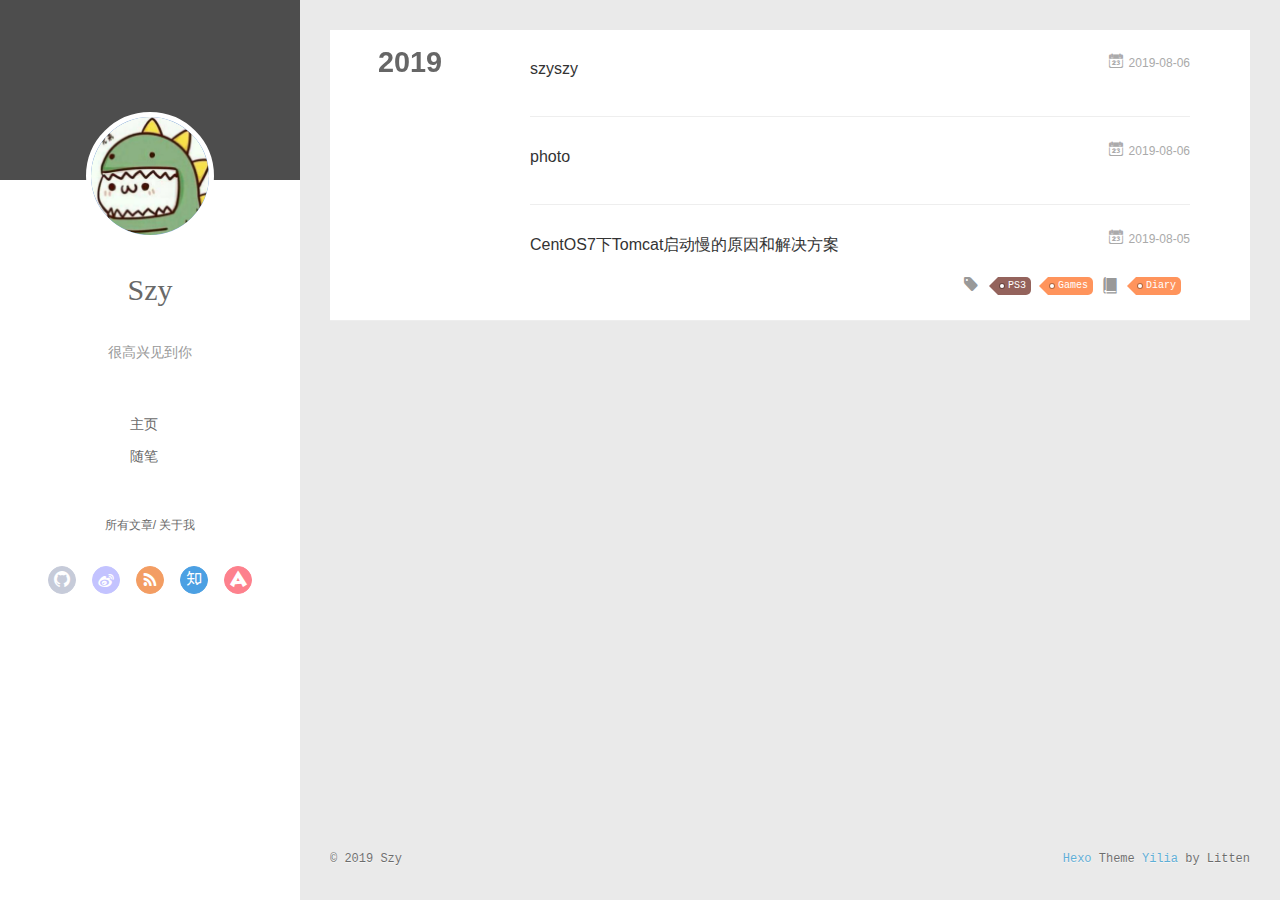
==== commit 7a611cb2: "Site updated: 2019-08-07 15:57:30" ====
--- a/archives/index.html
+++ b/archives/index.html
@@ -168,6 +168,60 @@
           <a href="/archives/2019" class="archive-year">2019</a>
         </div>
         <div class="archives">
+    
+    <article class="archive-article archive-type-post">
+  <div class="archive-article-inner">
+    <header class="archive-article-header">
+      	<div class="article-meta">
+	      	<a href="/2019/08/06/undefined/" class="archive-article-date">
+  	<time datetime="2019-08-06T09:38:13.000Z" itemprop="datePublished"><i class="icon-calendar icon"></i>2019-08-06</time>
+</a>
+        </div>
+    	 
+  
+    <h1 itemprop="name">
+      <a class="archive-article-title" href="/2019/08/06/undefined/">szyszy</a>
+    </h1>
+  
+
+        <div class="article-info info-on-right">
+          
+          
+
+        </div>
+        <div class="clearfix"></div>
+    </header>
+  </div>
+</article>
+  
+    
+    
+    <article class="archive-article archive-type-post">
+  <div class="archive-article-inner">
+    <header class="archive-article-header">
+      	<div class="article-meta">
+	      	<a href="/2019/08/06/undefined/" class="archive-article-date">
+  	<time datetime="2019-08-06T09:36:10.000Z" itemprop="datePublished"><i class="icon-calendar icon"></i>2019-08-06</time>
+</a>
+        </div>
+    	 
+  
+    <h1 itemprop="name">
+      <a class="archive-article-title" href="/2019/08/06/undefined/">photo</a>
+    </h1>
+  
+
+        <div class="article-info info-on-right">
+          
+          
+
+        </div>
+        <div class="clearfix"></div>
+    </header>
+  </div>
+</article>
+  
+    
     
     <article class="archive-article archive-type-post">
   <div class="archive-article-inner">
